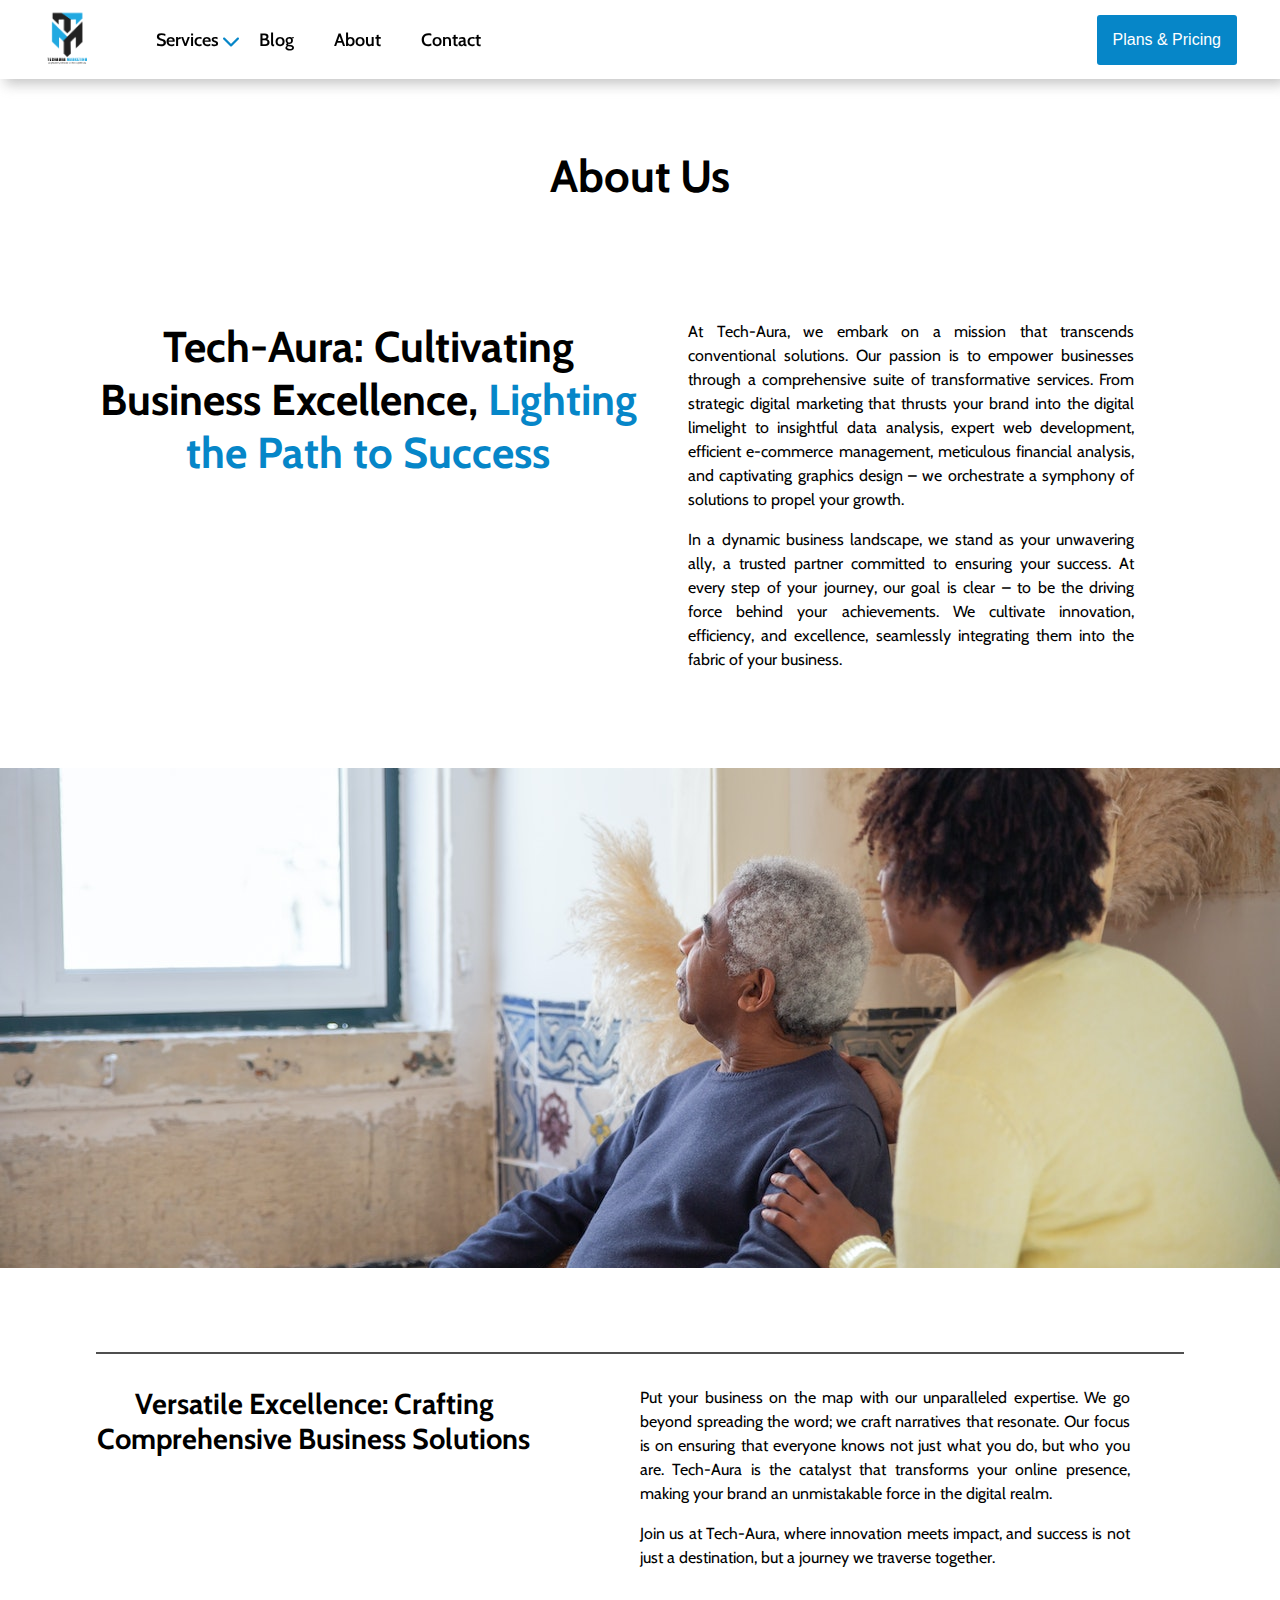
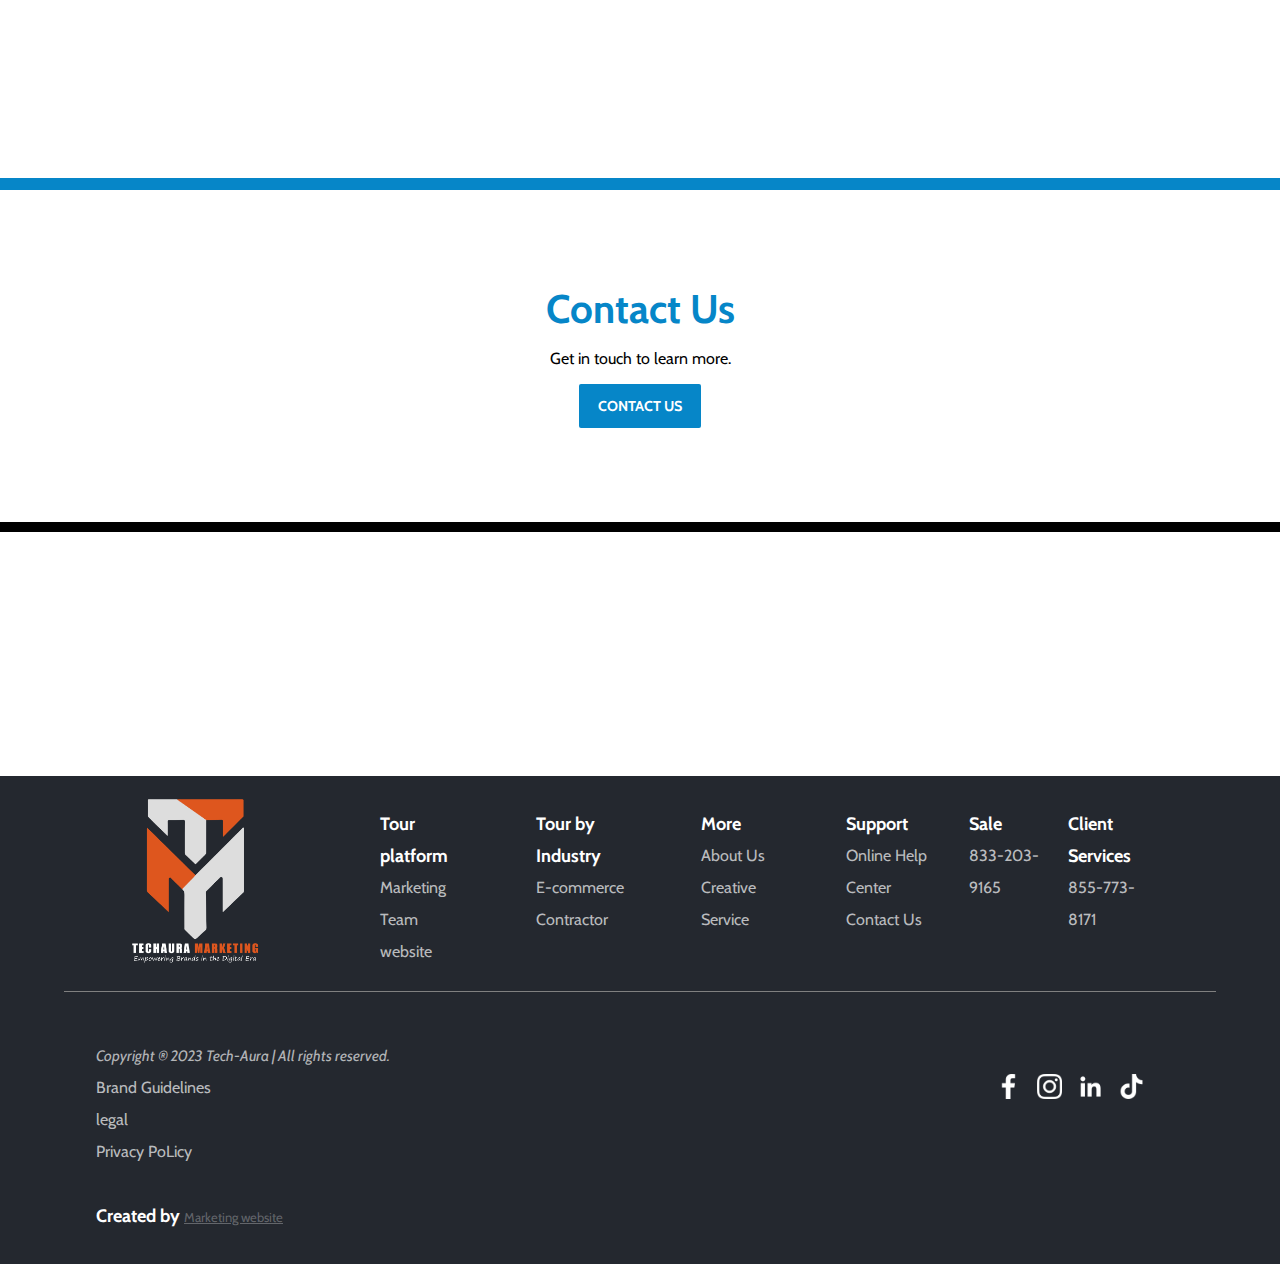
==== about.html @ 9e8cff79 "change text" ====
<!DOCTYPE html>
<html lang="en">
  <head>
    <meta charset="UTF-8" />
    <meta http-equiv="X-UA-Compatible" content="IE=edge" />
    <meta name="viewport" content="width=device-width, initial-scale=1.0" />
    <link rel="icon" type="image/x-icon" href="./images/favicon.png" />
    <link rel="icon" type="image/x-icon" href="./assets/hope.png" />
    <link rel="stylesheet" href="./about.css" />
    <script defer src="./script.js"></script>
    <title>About</title>
  </head>
  <link rel="stylesheet" href="css/index.css" />
  <body>
    <!-- Header  -->
    <!-- header  -->
    <header class="header">
      <!-- header-left-block  -->
      <div class="header-left-block">
        <!-- logo-block  -->
        <img class="logo" src="./images/Lgo.png" alt="" />
        <!-- navbarlinks-block -->
        <div class="nav-links">
          <ul>
            <li id="content">
              <a href="]"
                >Services<span
                  ><img
                    src="./images/arrow-down-sign-to-navigate.png"
                    alt="" /></span
              ></a>
            </li>
            <li><a href="./blog.html">Blog</a></li>
            <li><a href="./about.html">About</a></li>
            <li><a href="./contact.html">Contact</a></li>
          </ul>
        </div>
        <!-- Navbar HOver links-block -->
        <div class="nav-links-block" id="b">
          <div class="nav-links-col">
            <div class="nav-links-each">
              <!-- grid-small-block  -->
              <div class="nav-links-top">
                <img
                  src="./images/digital-marketing.png"
                  alt=""
                  class="small-block-icon"
                />
                <h4 class="small-block-heading">Digital Marketing</h4>
              </div>
              <!-- Nav Para -->
              <p>Fast-Track Success with Digital Marketing</p>
            </div>
            <div class="nav-links-each">
              <!-- grid-small-block  -->
              <div class="nav-links-top">
                <img
                  src="./images/e-com icon.png"
                  alt=""
                  class="small-block-icon"
                />
                <h4 class="small-block-heading">E-commerce Management</h4>
              </div>
              <!-- Nav Para -->
              <p>Drive Sales with E-Commerce Excellence</p>
            </div>
            <div class="nav-links-each">
              <!-- grid-small-block  -->
              <div class="nav-links-top">
                <img
                  src="./images/web-development icon.png"
                  alt=""
                  class="small-block-icon"
                />
                <h4 class="small-block-heading">Web Development</h4>
              </div>
              <!-- Nav Para -->
              <p>Coding Your Vision: Professional Web Development</p>
            </div>
            <div class="nav-links-each">
              <!-- grid-small-block  -->
              <div class="nav-links-top">
                <img
                  src="./images/graphic-design.png"
                  alt=""
                  class="small-block-icon"
                />
                <h4 class="small-block-heading">Graphis Designing</h4>
              </div>
              <!-- Nav Para -->
              <p>Navigating Aesthetics: Elevate with Graphics Design</p>
            </div>
          </div>

          <div class="nav-links-col">
            <div class="nav-links-each">
              <!-- grid-small-block  -->
              <div class="nav-links-top">
                <img
                  src="./images/social-media (1).png"
                  alt=""
                  class="small-block-icon"
                />
                <h4 class="small-block-heading">Social Media Management</h4>
              </div>
              <!-- Nav Para -->
              <p>Connect, Convert, Succeed: Social Media Pros</p>
            </div>
            <div class="nav-links-each">
              <!-- grid-small-block  -->
              <div class="nav-links-top">
                <img
                  src="./images/film-editing.png"
                  alt=""
                  class="small-block-icon"
                />
                <h4 class="small-block-heading">Video editing</h4>
              </div>
              <!-- Nav Para -->
              <p>Transforming Footage into Art: Video Editing Wizards</p>
            </div>
            <div class="nav-links-each">
              <!-- grid-small-block  -->
              <div class="nav-links-top">
                <img
                  src="./images/data-analysis.png"
                  alt=""
                  class="small-block-icon"
                />
                <h4 class="small-block-heading">Data Analysis</h4>
              </div>
              <!-- Nav Para -->
              <p>Turning Data into Knowledge: Analysis Pros</p>
            </div>
            <div class="nav-links-each">
              <!-- grid-small-block  -->
              <div class="nav-links-top">
                <img
                  src="./images/financial-analysis.png"
                  alt=""
                  class="small-block-icon"
                />
                <h4 class="small-block-heading">
                  Financial Modelling & Analysis
                </h4>
              </div>
              <!-- Nav Para -->
              <p>Financial Futures: Expert Analysis and Modeling</p>
            </div>
          </div>

          <div class="nav-links-col">
            <div class="nav-links-each">
              <!-- grid-small-block  -->
              <div class="nav-links-top">
                <img
                  src="./images/strategic-plan.png"
                  alt=""
                  class="small-block-icon"
                />
                <h4 class="small-block-heading">Pitch Deck & Business Plan</h4>
              </div>
              <!-- Nav Para -->
              <p>
                From Idea to Investment: Crafting Pitch Decks and Business Plans
              </p>
            </div>
            <div class="nav-links-each">
              <!-- grid-small-block  -->
              <div class="nav-links-top">
                <img
                  src="./images/bookkeeping (1).png"
                  alt=""
                  class="small-block-icon"
                />
                <h4 class="small-block-heading">Bookkeeping</h4>
              </div>
              <!-- Nav Para -->
              <p>Financial Precision: Bookkeeping Excellence</p>
            </div>
            <div class="nav-links-each">
              <!-- grid-small-block  -->
              <div class="nav-links-top">
                <img
                  src="./images/content-creator.png"
                  alt=""
                  class="small-block-icon"
                />
                <h4 class="small-block-heading">Content writing</h4>
              </div>
              <!-- Nav Para -->
              <p>Words that Matter: Masterful Content Creation</p>
            </div>
          </div>
        </div>
      </div>
      <!-- header-right-block  -->
      <div class="header-right-block">
        <!-- header-right-block-btn  -->
        <button class="right-block-btn">
          <a href="http://">Plans & Pricing</a>
        </button>
      </div>
    </header>

    <!-- Main Content -->
    <main>
      <!-- Our Vision Section -->
      <section class="our-vision-main-section">
        <h1 class="our-vision-main-section-top-hd">About Us</h1>
        <!-- Top Block Content -->
        <div class="top-block">
          <!-- heading block -->
          <div class="t-heading-block">
            <h1>
              Tech-Aura: Cultivating Business Excellence,
              <span>Lighting the Path to Success</span>
            </h1>
          </div>
          <!-- para block -->
          <div class="t-para-block">
            <p>
              At Tech-Aura, we embark on a mission that transcends conventional
              solutions. Our passion is to empower businesses through a
              comprehensive suite of transformative services. From strategic
              digital marketing that thrusts your brand into the digital
              limelight to insightful data analysis, expert web development,
              efficient e-commerce management, meticulous financial analysis,
              and captivating graphics design – we orchestrate a symphony of
              solutions to propel your growth.
            </p>
            <p>
              In a dynamic business landscape, we stand as your unwavering ally,
              a trusted partner committed to ensuring your success. At every
              step of your journey, our goal is clear – to be the driving force
              behind your achievements. We cultivate innovation, efficiency, and
              excellence, seamlessly integrating them into the fabric of your
              business.
            </p>
          </div>
        </div>
        <!-- Middle Block Content -->
        <div class="middle-block">
          <img src="./images/pexels-kampus-production-7551662.jpg" alt="" />
        </div>
        <!-- Bottom Block Content -->
        <div class="bottom-block">
          <!-- heading block -->
          <div class="b-heading-block">
            <h1>
              Versatile Excellence: Crafting Comprehensive Business Solutions
            </h1>
          </div>
          <!-- para block -->
          <div class="b-para-block">
          
            <p>
              Put your business on the map with our unparalleled expertise. We
              go beyond spreading the word; we craft narratives that resonate.
              Our focus is on ensuring that everyone knows not just what you do,
              but who you are. Tech-Aura is the catalyst that transforms your
              online presence, making your brand an unmistakable force in the
              digital realm.
            </p>
            <p>
              Join us at Tech-Aura, where innovation meets impact, and success
              is not just a destination, but a journey we traverse together.
            </p>
          </div>
        </div>
      </section>
      <!-- Contact Page Section -->
      <section class="contact-page-section">
        <div class="contact-container">
          <h1>Contact Us</h1>
          <p>Get in touch to learn more.</p>
          <a href="contact.html">Contact Us</a>
        </div>
      </section>
    </main>

        <!-- footer-section  -->
   <footer class="footer-section">
    <!-- footer-top-content  -->
    <div class="footer-block-top-content">
      <!-- footer-top-left-block  -->
      <div class="footer-top-left-block">
        <!-- logo-block  -->
        <img class="left-block-logo" src="./images/LLL.png" alt="" />
      </div>
      <!-- footer-top-mis-block  -->
      <div class="footer-top-mid-block">
        <!-- mid-left-block  -->
        <div class="mid-left-block">
          <h1 class="mid-left-block-heading">Tour platform</h1>
          <!-- mid-left-block-links  -->
          <div class="mid-left-block-links">
            <ul>
              <li><a href="">Marketing Team</a></li>
              <li><a href="">website</a></li>
            </ul>
          </div>
        </div>
        <!-- mid-right-block  -->
        <div class="mid-right-block">
          <h1 class="mid-right-block-heading">Tour by Industry</h1>
          <!-- mid-right-block-links  -->
          <div class="mid-right-block-links">
            <ul>
              <li><a href="">E-commerce</a></li>
              <li><a href="">Contractor</a></li>
            </ul>
          </div>
        </div>
      </div>
      <!-- footer-right-block -->
      <div class="footer-right-block">
        <!-- footer-right-block-left-content-block  -->
        <div class="footer-right-block-left-content-block">
          <h1 class="left-block-heading">More</h1>
          <!-- left-block-links  -->
          <div class="left-block-links">
            <ul>
              <li><a href="">About Us</a></li>
              <li><a href="">Creative Service</a></li>
            </ul>
          </div>
        </div>
        <!-- footer-right-block-right-content-block -->
        <div class="footer-right-block-right-content-block">
          <!-- right-top-block  -->
          <div class="right-top-block">
            <h1 class="right-top-block-heading">Support</h1>
            <!-- right-top-block-links -->
            <div class="right-top-block-links">
              <ul>
                <li><a href="">Online Help Center</a></li>
                <li><a href="">Contact Us</a></li>
              </ul>
            </div>
          </div>
          <!-- right-mid-block -->
          <div class="right-mid-block">
            <h1 class="right-mid-block-heading">Sale</h1>
            <!-- right-mid-block-links -->
            <div class="right-mid-block-links">
              <ul>
                <li><a href="">833-203-9165</a></li>
              </ul>
            </div>
          </div>
          <!-- right-bottom-block -->
          <div class="right-bottom-block">
            <h1 class="right-bottom-block-heading">Client Services</h1>
            <!-- right-bottom-block-links -->
            <div class="right-bottom-block-links">
              <ul>
                <li><a href="">855-773-8171</a></li>
              </ul>
            </div>
          </div>
        </div>
      </div>
    </div>
    <!-- footer-block-bottom-content -->
    <div class="footer-block-bottom-content">
      <!-- footer-bottom-top-block-content -->
      <div class="footer-bottom-top-block-content">
        <!-- bottom-top-left-block -->
        <div class="bottom-top-left-block">
          <!-- top-left-block-para -->
          <p class="top-left-block-para">
            Copyright ® 2023 Tech-Aura | All rights reserved.
          </p>
          <div class="top-left-block-links">
            <ul>
              <li><a href="&">Brand Guidelines</a></li>
              <li><a href="&">legal</a></li>
              <li><a href="&">Privacy PoLicy</a></li>
            </ul>
          </div>
        </div>
        <!-- bottom-top-right-block -->
        <div class="bottom-top-right-block">
          <!-- <h1 class="bottom-top-right-block-heading">Social Links</h1> -->
          <!-- bottom-top-right-block-images -->
          <div class="bottom-top-right-block-images">
            <a href="https://www.facebook.com/profile.php?id=61550906618997"
              ><img
                class="top-right-block-image"
                src="./images/facebook-app-symbol (1).png"
                alt=""
            /></a>
            <a href="https://www.instagram.com/techauramarketing/"
              ><img
                class="top-right-block-image"
                src="./images/instagram.png"
                alt=""
            /></a>
            <a href="https://www.linkedin.com/company/99925884/admin/?lipi=urn%3Ali%3Apage%3Ad_flagship3_feed%3Bik83%2FX4BRyahn8GapzRzjQ%3D%3D"
              ><img
                class="top-right-block-image"
                src="./images/linkedin.png"
                alt=""
            /></a>
            <a href="https://www.tiktok.com/business-suite/homepage"
              ><img
                class="top-right-block-image"
                src="./images/tik-tok.png"
                alt=""
            /></a>
          </div>
        </div>
      </div>
      <!-- footer-bottom-bottom-block-content -->
      <div class="footer-bottom-bottom-block-content">
        <!-- bottom-block-content-first-heading -->
        <a class="bottom-block-content-first-link" href=""
          ><h1 class="bottom-block-content-first-heading">Created by</h1></a
        >
        <!-- bottom-block-content-second-link -->
        <a class="bottom-block-content-second-link" href=""
          >Marketing website</a
        >
      </div>
    </div>
  </footer>
  </body>
</html>
---- about.css ----
@import url("https://fonts.googleapis.com/css2?family=Quicksand:wght@300;400;500;600;700&display=swap");

/* css reset  */
/*! Note Use Rem Unit */
* {
  margin: 0px;
  padding: 0px;
}


body {
  background-color: rgb(255, 255, 255);
  font-family: "Quicksand", sans-serif;
  overflow-x: hidden;
}

/** Our Vision Section */
.our-vision-main-section {
  margin-top: 10rem;
}
/* Top Block */
.our-vision-main-section .top-block,
.our-vision-main-section .bottom-block {
  width: 85%;
  margin: auto;
  margin-top: 5rem;
  margin-bottom: 5rem;
  display: grid;
  grid-template-columns: 1fr 1fr;
}

.our-vision-main-section .t-heading-block,
.our-vision-main-section .b-heading-block {
  width: 100%;
  text-align: center;
}
.our-vision-main-section-top-hd{
  font-size: 45px;
  text-align: center;
  font-weight: 700;
  line-height: 2rem;
  margin-bottom: 8rem;
}
.our-vision-main-section .top-block h1 {
  font-size: 2.7rem;
}

.our-vision-main-section .top-block h1 span {
  color: var(--primary);
}

.t-para-block {
  align-self: center;
  padding-left: 3rem;
  
}

.t-para-block p,
.b-para-block p {
  width: 90%;
  text-align: justify;
  line-height: 1.5rem;
  margin-bottom: 1rem;
}

/* Middle Block */
.middle-block img {
  width: 100%;
  height: 500px;
  object-fit: cover;
}

/* Bottom Block */
.bottom-block {
  border-top: 2px solid rgba(0, 0, 0, 0.692);
  padding-top: 2rem;
}

.our-vision-main-section .bottom-block h1 {
  width: 80%;
  font-size: 1.8rem;
}

.b-para-block h3 {
  font-size: 1.1rem;
  color: rgba(0, 0, 0, 0.808);
  margin-bottom: 3rem;
}

/** Contact Page Section */
.contact-container {
  display: flex;
  flex-direction: column;
  align-items: center;
  justify-content: center;
  height: 300px;
  padding: 1rem 0rem;
  margin-bottom: 2rem;
  margin-top: 12rem;
  border-top: solid 12px var(--primary);
  border-bottom: solid 10px var(--secondary);
}

.contact-container h1 {
  font-size: 2.5rem;
  margin-bottom: 1rem;
  color: var(--primary);
}

.contact-container a {
  background-color: var(--primary);
  color: white;
  text-transform: uppercase;
  font-size: 0.9rem;
  font-weight: bolder;
  padding: 0.8rem 1.2rem;
  border: none;
  text-decoration: none;
  border-radius: 0.125rem;
  margin-top: 1rem;
}
---- css/index.css ----
@import url("https://fonts.googleapis.com/css2?family=Cabin:ital,wght@0,400;0,500;0,600;0,700;1,400&display=swap");

/* css reset  */
/*! Note Use Rem Unit */
* {
  margin: 0px;
  padding: 0px;
}
:root {
  --primary: #0686c8;
  --secondary: black;
}
body {
  background-color: rgb(255, 255, 255);
  font-family: "Cabin", sans-serif;
  overflow-x: hidden;
}
/** header for navbar  */
header {
  background-color: rgb(255, 255, 255);
  box-shadow: 5px 5px 12px #8888887c;
  display: flex;
  justify-content: space-between;
  align-items: center;
  position: fixed;
  z-index: 2;
  top: 0px;
  width: 100vw;
}
/* header-left-block  */
.header-left-block {
  display: flex;
  margin-left: 23px;
  align-items: center;
}
/* logo-block */
.logo {
  width: 90px;
}
/* navbar-link */
.nav-links {
  margin: 0px 23px;
  position: relative;
}
.nav-links ul {
  display: flex;
  list-style: none;
}
.nav-links a {
  margin: 0px 20px;
  font-size: 18px;
  text-decoration: none;
  color: var(--secondary);
  font-weight: 600;
  position: relative;
}
.nav-links ul li :hover {
  color: var(--primary);
}
.nav-links a span {
  position: absolute;
  top: 4px;
  right: -20px;
}
.nav-links-block {
  position: absolute;
  top: 60px;
  left: 151px;
  display: grid;
  grid-template-columns: repeat(3, 1fr);
  gap: 20px;
  background-color: var(--primary);
  padding: 1rem 3rem;
  width: 60%;
  border-radius: 10px;
  display: none;
}
.nav-links-top h4 {
  font-size: 14px;
  /* color: white; */
}
.nav-links-each {
  margin: 2rem 0px;
  background-color: white;
  padding: 1.5rem 1rem;
  border-radius: 5px;
  height: 75px;
}
.nav-links-each p {
  /* color: white; */
  font-size: 12px;
}

/* header-right-block */
.header-right-block {
  padding: 0px 20px;
  margin-right: 23px;
}
/* right-block-btn  */
.right-block-btn {
  padding: 1rem 1rem;
  border: none;
  background-color: var(--primary);
  border-radius: 3px;
}
.right-block-btn a {
  text-decoration: none;
  font-size: 16px;
  color: rgb(255, 255, 255);
}
/* background-right-asset */
.background-right-asset {
  position: absolute;
  top: -17px;
  z-index: -111;
  right: 371px;
}
.background-right-asset img {
  width: 650px;
  position: absolute;
}
/* background-left-top-asset */
.background-left-top-asset {
  position: absolute;
  top: -14px;
  left: -98px;
  opacity: 0.2;
}
/* backgroun-left-bottom */
.backgroun-left-bottom-asset {
  position: absolute;
  left: 241px;
  bottom: 36px;
  opacity: 0.2;
  z-index: -1111;
}

.background-rectangle-bottom {
  width: 150px;
}

.auto-type {
  color: var(--primary);
}
/* hero section  */
.hero-section {
  position: relative;
  width: 90%;
  height: 600px;
  margin-top: 140px;
  margin-left: auto;
  margin-right: auto;
  z-index: 1;
}
/* grid-block */
.hero-block-content {
  display: grid;
  grid-template-columns: repeat(2, 1fr);
  grid-gap: 23px;
}
/* left-grid-block */
.left-grid-block {
  display: flex;
  flex-direction: column;
  justify-content: flex-start;
  align-items: flex-start;
  padding: 2rem;
}
/* left-block-content  */
.left-grid-block-content {
  width: 600px;
}
.left-grid-block-heading {
  font-size: 52px;
  line-height: 72px;
  margin-top: 3rem;
}
.left-grid-block-para {
  margin-top: 2rem;
  font-size: 20px;
  line-height: 34px;
}
.left-grid-block-btn {
  padding: 1.3rem 2rem;
  background-color: var(--primary);
  margin-top: 2rem;
  border: none;
  border-radius: 4px;
  transition: all 1s;
}

.left-grid-block-btn:hover {
  background-color: rgb(128, 128, 128);
  color: #000;
}

.left-grid-block-btn a {
  text-decoration: none;
  color: white;
  font-size: 18px;
}

/* right-grid-block */
.right-grid-block {
  padding: 2rem;
}

/* right-block-content  */
.right-grid-block-content {
  position: relative;
}
.right-block-image-first {
  width: 250px;
  height: 250px;
  object-fit: cover;
  position: absolute;
  top: -20px;
  right: -80px;
  border-radius: 50px;
}
.right-block-image-second {
  width: 550px;
  height: 450px;
  object-fit: contain;
  position: absolute;
  top: 40px;
  left: -47px;
  object-position: 95% 66%;
  /* border-radius: 50px; */
}

/* brief-info-block */
.brief-info-section {
  margin-top: 12rem;
  display: flex;
  justify-content: center;
  align-items: center;
}
/* brief-info-block-content */
.brief-info-block-content {
  display: flex;
  flex-direction: column;
  justify-content: center;
  align-items: center;
  width: 900px;
}
/*brief-info-block-heading */
.brief-info-block-heading {
  font-size: 45px;
  margin-bottom: 25px;
}
/*brief-info-block-para */
.brief-info-block-para {
  text-align: center;
  line-height: 26px;
  font-size: 16px;
}

/* Service block  */
.service-section {
  margin-top: 15rem;
}
/* service-content-block */
.service-block-content {
  width: 90%;
  margin: auto;
}

/* grid-block  */
.service-grid-block {
  display: grid;
  grid-template-columns: repeat(2, 1fr);
  grid-gap: 20px;
  margin: 4rem 0rem;
}
/* grid-left-block  */
/* grid-left-small-block */
.grid-small-block,
.nav-links-top {
  display: flex;
  align-items: center;
  margin: 2rem 0rem;
}
.nav-links-top {
  margin: 0.5rem 0rem;
}
.small-block-icon {
  width: 30px;
}
.small-block-heading {
  font-size: 18px;
  margin-left: 1rem;
}
/* .service-grid-left-block */
.service-grid-left-block {
  display: flex;
  flex-direction: column;
  justify-content: center;
  align-items: flex-start;
  padding: 2rem;
}
.grid-left-block-heading {
  font-size: 50px;
  line-height: 50px;
  margin-bottom: 2rem;
}
.grid-block-span {
  font-weight: 100;
}
.grid-left-block-para {
  font-size: 17px;
  line-height: 30px;
  margin-bottom: 2rem;
}
.grid-left-block-btn {
  padding: 1rem 2.5rem;
  border: none;
  border-radius: 3px;
  background-color: var(--primary);
}

.grid-left-block-btn a {
  text-decoration: none;
  font-size: 16px;
  color: white;
}
/* grid-right-block */
.grid-right-block-img {
  width: 550px;
  height: 400px;
  object-fit: cover;
}
.service-grid-right-block {
  padding-left: 4rem;
  padding-top: 4rem;
  padding-bottom: 4rem;
  text-align: right;
  background: radial-gradient(circle at right bottom, #26b5fd, #a66bbd);
}

.service-grid-block:nth-of-type(2) .service-grid-right-block {
  background: radial-gradient(circle at left bottom, #ed61ff, #f50000);
}

.service-grid-block:nth-of-type(3) .service-grid-right-block {
  background: radial-gradient(circle at left bottom, #6cb8cd, #7108398e);
}

.service-grid-block:nth-of-type(4) .service-grid-right-block {
  background: radial-gradient(circle at left bottom, #c88106, #c8bd7f8e);
}

.service-grid-block:nth-of-type(5) .service-grid-right-block {
  background: radial-gradient(circle at left bottom, #ffeb5b, #00e9fa);
}

.service-grid-block:nth-of-type(6) .service-grid-right-block {
  background: radial-gradient(circle at left bottom, #8888df, #9bdde9);
}

.service-grid-block:nth-of-type(7) .service-grid-right-block {
  background: radial-gradient(circle at left bottom, #c8ca98, #6a787b);
}

.service-grid-block:nth-of-type(8) .service-grid-right-block {
  background: radial-gradient(circle at left bottom, #efc3c7, #ff4d00);
}

.service-grid-block:nth-of-type(9) .service-grid-right-block {
  background: radial-gradient(circle at left bottom, #ec67f9, #00e9fa);
}

.service-grid-block:nth-of-type(10) .service-grid-right-block {
  background: radial-gradient(circle at left bottom, #6cb8cd, #7108398e);
}

.service-grid-block:nth-of-type(11) .service-grid-right-block {
  background: radial-gradient(circle at left bottom, #c88106, #c8bd7f8e);
}

.service-grid-block:nth-of-type(9) .service-grid-right-block img {
  object-position: right;
}

.service-grid-block:nth-of-type(10) .service-grid-right-block img {
  object-position: right;
}

/** footer-block  */
.footer-section {
  margin-top: 244px;
  background-color: #24282f;
  padding: 1rem 4rem;
}
/* footer-top-content */
.footer-block-top-content {
  display: flex;
  /* padding: 1rem 2rem 4rem 2rem; */
  border-bottom: 1px solid gray;
}
/* left-block  */
.footer-top-left-block {
  display: flex;
  flex-direction: column;
  width: 300px;
  justify-content: center;
  align-items: center;
  margin-bottom: 1rem;
}
/* logo-block  */
.left-block-logo {
  width: 13rem;
  filter: invert(1);

}
/* left-block-img  */
.left-block-img {
  display: grid;
  grid-template-columns: repeat(2, 1fr);
}
/* left-block-first-img  */
.left-block-first-img {
  width: 6.7rem;
}
/* mid-section  */
.footer-top-mid-block {
  display: flex;
  margin: 1rem;
}
/* mid-left-block  */
.mid-left-block {
  margin: 0rem 2.5rem;
}
/* mid-left-block-heading */
.mid-left-block-heading {
  font-size: 18px;
  color: white;
  line-height: 2rem;
}

.footer-section ul {
  list-style: none;
}

.footer-section ul li a {
  text-decoration: none;
  font-size: 16px;
  color: rgba(255, 255, 255, 0.706);
  line-height: 2rem;
}

.footer-section ul li a:hover {
  color: white;
}

.footer-section h1 {
  font-size: 18px;
  color: white;
  line-height: 2rem;
}

/* mid-mid-block */
.mid-mid-block {
  margin: 2rem 2.5rem;
}

/* mid-right-block  */
.mid-right-block {
  margin: 0rem 2rem;
}

/* footer-right-block  */
.footer-right-block {
  margin: 1rem;
  margin-left: 0px;
  display: flex;
}
/* right-left-block  */
.footer-right-block-left-content-block {
  margin: 0rem 1rem;
}
/* right-right-block */
.footer-right-block-right-content-block {
  margin: 0rem 2.5rem;
  display: flex;
  align-items: flex-start;
}
/* right-top-block  */
.right-top-block {
  display: flex;
  flex-direction: column;
  margin-right: 1rem;
}

/* right-mid-block */
.right-mid-block {
  /* margin: 2rem 0; */
  margin-right: 1rem;
}

/* footer-bottom-top-content */
.footer-bottom-top-block-content {
  display: flex;
  justify-content: space-between;
  align-items: center;
  padding: 1rem 2rem;
}
/* bottom-left-block  */
.bottom-top-left-block {
  margin-top: 2rem;
}
/* logo-block */
.top-left-block-logos {
  border: 2px solid white;
  width: 20rem;
  color: white;
  margin: 1rem;
}
/* top-left-block-para */
.top-left-block-para {
  color: rgba(255, 255, 255, 0.673);
  font-size: 15px;
  font-style: italic;
  line-height: 2rem;
}

/* bottom-top-right-block-heading */
.bottom-top-right-block-heading {
  font-size: 14px;
  margin: 2rem;
  color: rgba(255, 255, 255, 0.644);
  margin-left: 16px;
}
/* bottom-top-right-block-span a  */
.bottom-top-right-block-span a {
  color: rgba(255, 255, 255, 0.644);
}
.bottom-top-right-block-span :hover {
  color: white;
}
/* bottom-top-right-block-images */
.bottom-top-right-block-images {
  margin: 2rem;
  display: flex;
  align-items: center;
  margin-left: 0px;
}
.top-right-block-image {
  width: 25px;
  margin: 0rem 0.5rem;
}

/* footer-bottom-bottom-block-content */
.footer-bottom-bottom-block-content {
  padding: 1rem 2rem;
}
/* bottom-block-content-first-heading */
.bottom-block-content-first-heading {
  color: rgba(255, 255, 255, 0.285);
  font-size: 14px;
  display: inline;
}
/* bottom-block-content-first-link */
.bottom-block-content-first-link {
  text-decoration: none;
}
.bottom-block-content-first-link :hover {
  color: white;
}
/* bottom-block-content-second-link */
.bottom-block-content-second-link {
  color: rgba(255, 255, 255, 0.29);
  font-size: 13px;
}


/**Media Quiries  */
@media (max-width: 1250px) {
  .right-block-image-first {
    width: 190px;
    height: 190px;
    top: -20px;
    right: -80px;
  }

  .right-block-image-second {
    width: 400px;
    height: 300px;
    top: 150px;
    left: -27px;
  }
}

@media (max-width: 1024px) {
  .left-grid-block-heading {
    font-size: 42px;
    line-height: 52px;
    width: 80%;
    margin-top: 3rem;
    border-radius: 20px;
  }

  .right-block-image-first {
    width: 190px;
    height: 190px;
    top: -20px;
    right: -80px;
    border-radius: 20px;
  }

  .right-block-image-second {
    width: 350px;
    height: 250px;
    top: 110px;
    left: -200px;
    border-radius: 20px;
  }

  .background-right-asset img {
    width: 550px;
    position: absolute;
  }
  .nav-links-each {
    display: flex;
    flex-direction: column;
    align-items: center;
    justify-content: center;
    height: 100px;
  }
  .nav-links-each p {
    width: 90%;
  }

  .left-grid-block-para {
    font-size: 16px;
  }

  .left-grid-block-btn {
    padding: 1rem 1.5rem;
  }

  .left-grid-block-btn a {
    font-size: 16px;
  }

  .grid-right-block-img {
    width: 400px;
    height: 250px;
    object-fit: cover;
  }

  .service-grid-right-block {
    padding-left: 0rem;
    padding-top: 0rem;
    padding-bottom: 0rem;
    display: flex;
    align-items: center;
    justify-content: flex-end;
  }

  .footer-block-top-content {
    display: grid;
    justify-content: center;
    align-items: center;
  }
  .footer-top-left-block {
    width: 100%;
    align-items: center;
  }

  .footer-top-mid-block {
    justify-content: center;
  }
}

@media (max-width: 1024px) {
  .left-grid-block-heading {
    font-size: 40px;
    line-height: 50px;
    width: 90%;
    margin-top: 3rem;
    border-radius: 20px;
  }

  .left-grid-block {
    width: 100%;
  }

  .left-grid-block-content {
    width: 100%;
  }

  .background-right-asset {
    position: absolute;
    top: -17px;
    z-index: -111;
    right: 300px;
  }

  .right-block-image-second {
    width: 250px;
    height: 250px;
    top: 110px;
    left: 0px;
    border-radius: 20px;
  }
}

@media (max-width: 769px) {
  .hero-section {
    height: 800px;
  }

  .background-right-asset {
    right: 100px;
  }

  .hero-block-content {
    display: grid;
    grid-template-columns: repeat(1, 1fr);
    grid-gap: 0px;
  }
  .small-block-icon {
    width: 20px;
  }
  .nav-links-top h4 {
    font-size: 12px;
  }
  .nav-links-each p {
    font-size: 10px;
  }
  .nav-links-each {
    margin: 0.5rem 0rem;
  }
  .nav-links-block {
    top: 62px;
    left: 94px;
    padding: 1rem 2rem;
    width: 70%;
  }
  .nav-links-each {
    height: 90px;
  }
  .left-grid-block {
    height: 350px;
  }
  .backgroun-left-bottom-asset {
    left: 0px;
    bottom: 300px;
  }

  .right-block-image-second {
    width: 350px;
    height: 350px;
  }
  .header-left-block {
    margin-left: 0px;
  }
  .nav-links a {
    font-size: 14px;
    margin: 0px 8px;
  }
  #content {
    margin-right: 10px;
  }
  .nav-links a span {
    right: -17px;
  }
  .nav-links a span img {
    width: 10px;
  }
  .right-block-btn {
    padding: 10px 10px;
  }
  .right-block-btn a {
    font-size: 12px;
  }
  .brief-info-block-heading {
    width: 80%;
    text-align: center;
    font-size: 32px;
  }
  .brief-info-block-para {
    width: 80%;
    font-size: 14px;
  }

  .service-grid-block {
    grid-template-columns: repeat(1, 1fr);
  }
  .service-grid-right-block {
    justify-content: center;
    padding: 2rem;
  }
  .footer-section {
    padding: 1rem 1rem;
  }
}

@media (max-width: 520px) {
  .nav-links {
    margin: 0px 10px;
  }
  .nav-links ul {
    align-items: center;
  }
  .nav-links-block {
    top: 61px;
    left: 29px;
    width: 75%;
  }
  .nav-links-each {
    height: 70px;
  }
  .nav-links-block {
    grid-template-columns: repeat(2, 1fr);
  }
  /* #content {
    margin-top: 23px;
  } */
  .header-right-block {
    padding: 0px 20px;
    margin-right: 5px;
  }
  /* .nav-links a span {
    right: -37px;
  } */
  .right-block-btn a {
    font-size: 8px;
  }
  .nav-links a {
    font-size: 10px;
    margin: 0px 8px;
  }
  .right-block-image-second {
    width: 290px;
    height: 290px;
    top: 120px;
  }

  .right-block-image-first {
    top: 36px;
  }

  .left-grid-block-para {
    font-size: 13px;
  }
  .hero-section {
    height: 900px;
    overflow-x: hidden;
  }
}

@media (max-width: 400px) {
  #content {
    display: none;
  }

  .grid-left-block-heading {
    font-size: 30px;
    line-height: 40px;
    width: 70%;
  }
  .grid-left-block-para {
    font-size: 15px;
    width: 70%;
  }
  .background-right-asset {
    display: none;
  }
  .bottom-top-right-block-images {
    margin: 0rem;
    flex-direction: column;
  }
  .service-section {
    overflow-x: hidden;
  }
  .service-grid-left-block {
    padding-left: 0rem;
  }
}
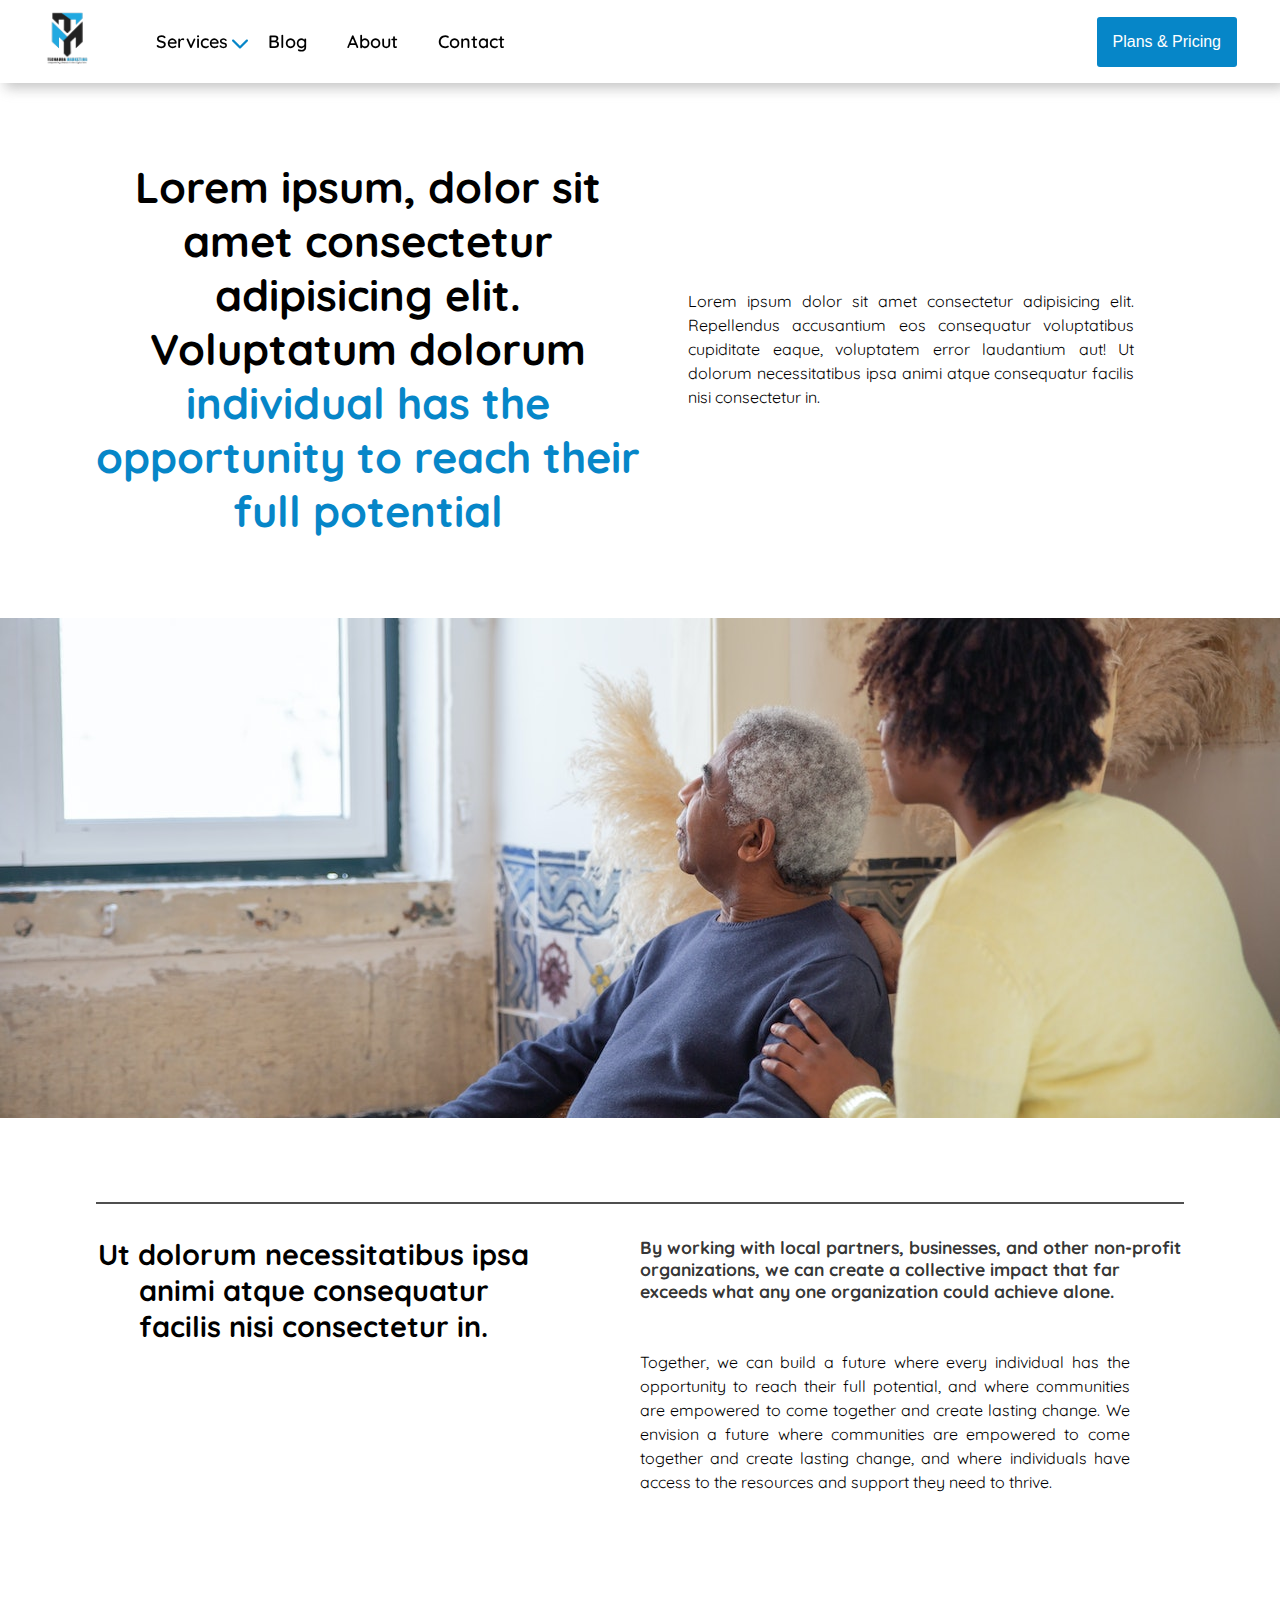
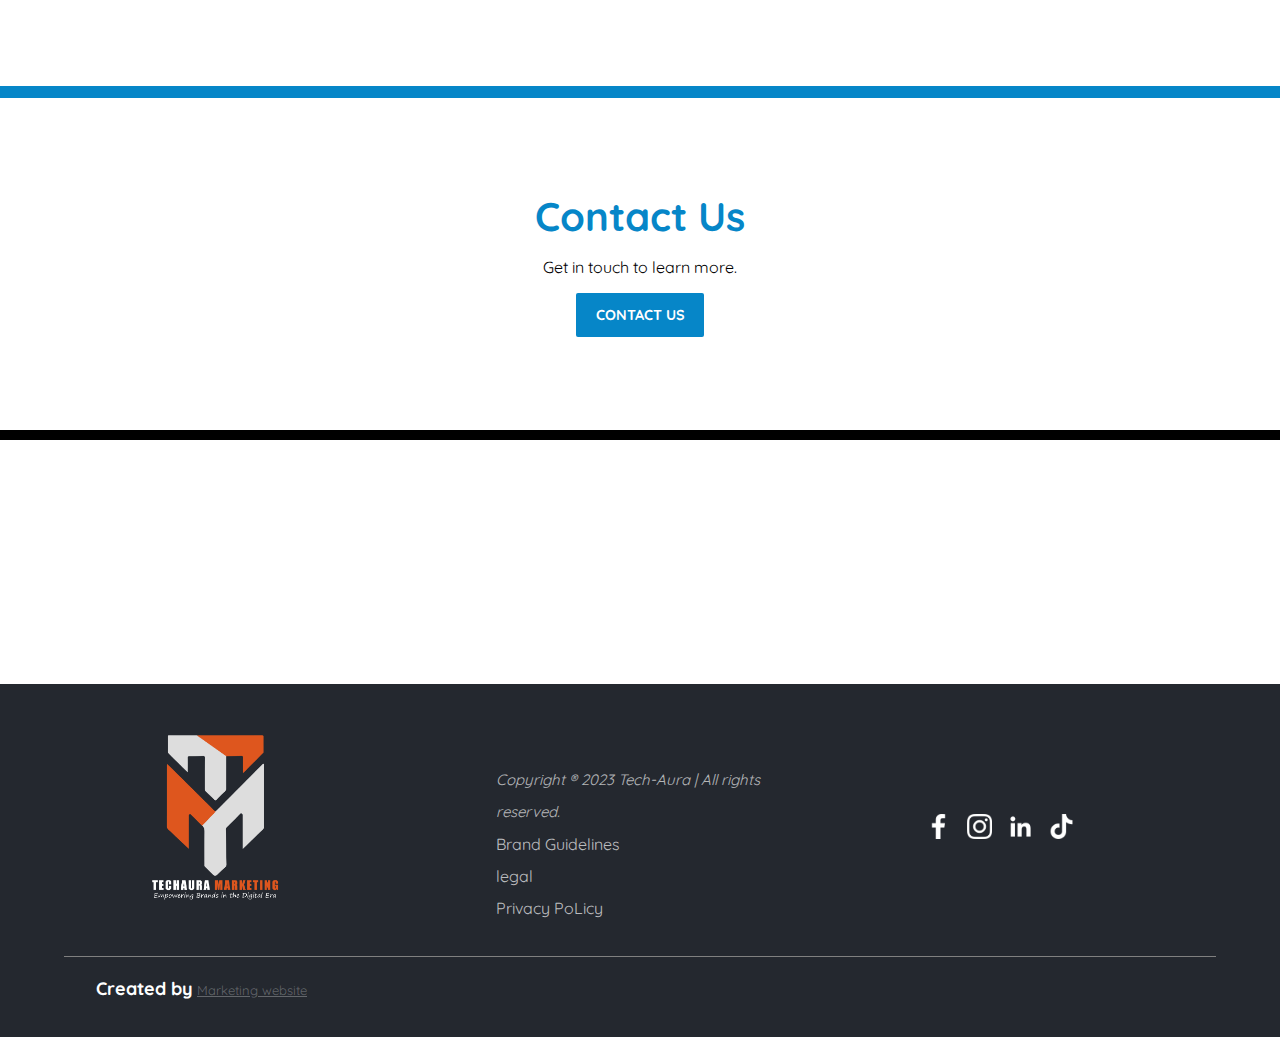
==== commit 86ee0c73: "New pages added" ====
--- a/about.html
+++ b/about.html
@@ -4,21 +4,20 @@
     <meta charset="UTF-8" />
     <meta http-equiv="X-UA-Compatible" content="IE=edge" />
     <meta name="viewport" content="width=device-width, initial-scale=1.0" />
-    <link rel="icon" type="image/x-icon" href="./images/favicon.png" />
-    <link rel="icon" type="image/x-icon" href="./assets/hope.png" />
-    <link rel="stylesheet" href="./about.css" />
-    <script defer src="./script.js"></script>
+    <link rel="icon" type="image/x-icon" href="./images/logo-2 (1).jpg" />
+    <link rel="stylesheet" href="./css/about.css" />
+    <script defer src="./javascript/navScript.js"></script>
     <title>About</title>
   </head>
-  <link rel="stylesheet" href="css/index.css" />
   <body>
-    <!-- Header  -->
     <!-- header  -->
     <header class="header">
       <!-- header-left-block  -->
       <div class="header-left-block">
         <!-- logo-block  -->
-        <img class="logo" src="./images/Lgo.png" alt="" />
+        <a href="./index.html">
+          <img class="logo" src="./images/Lgo (2).png" alt="" />
+        </a>
         <!-- navbarlinks-block -->
         <div class="nav-links">
           <ul>
@@ -207,35 +206,26 @@
     <main>
       <!-- Our Vision Section -->
       <section class="our-vision-main-section">
-        <h1 class="our-vision-main-section-top-hd">About Us</h1>
         <!-- Top Block Content -->
         <div class="top-block">
           <!-- heading block -->
           <div class="t-heading-block">
             <h1>
-              Tech-Aura: Cultivating Business Excellence,
-              <span>Lighting the Path to Success</span>
+              Lorem ipsum, dolor sit amet consectetur adipisicing elit.
+              Voluptatum dolorum
+              <span
+                >individual has the opportunity to reach their full
+                potential</span
+              >
             </h1>
           </div>
           <!-- para block -->
           <div class="t-para-block">
             <p>
-              At Tech-Aura, we embark on a mission that transcends conventional
-              solutions. Our passion is to empower businesses through a
-              comprehensive suite of transformative services. From strategic
-              digital marketing that thrusts your brand into the digital
-              limelight to insightful data analysis, expert web development,
-              efficient e-commerce management, meticulous financial analysis,
-              and captivating graphics design – we orchestrate a symphony of
-              solutions to propel your growth.
-            </p>
-            <p>
-              In a dynamic business landscape, we stand as your unwavering ally,
-              a trusted partner committed to ensuring your success. At every
-              step of your journey, our goal is clear – to be the driving force
-              behind your achievements. We cultivate innovation, efficiency, and
-              excellence, seamlessly integrating them into the fabric of your
-              business.
+              Lorem ipsum dolor sit amet consectetur adipisicing elit.
+              Repellendus accusantium eos consequatur voluptatibus cupiditate
+              eaque, voluptatem error laudantium aut! Ut dolorum necessitatibus
+              ipsa animi atque consequatur facilis nisi consectetur in.
             </p>
           </div>
         </div>
@@ -248,23 +238,24 @@
           <!-- heading block -->
           <div class="b-heading-block">
             <h1>
-              Versatile Excellence: Crafting Comprehensive Business Solutions
+              Ut dolorum necessitatibus ipsa animi atque consequatur facilis
+              nisi consectetur in.
             </h1>
           </div>
           <!-- para block -->
           <div class="b-para-block">
-          
+            <h3>
+              By working with local partners, businesses, and other non-profit
+              organizations, we can create a collective impact that far exceeds
+              what any one organization could achieve alone.
+            </h3>
             <p>
-              Put your business on the map with our unparalleled expertise. We
-              go beyond spreading the word; we craft narratives that resonate.
-              Our focus is on ensuring that everyone knows not just what you do,
-              but who you are. Tech-Aura is the catalyst that transforms your
-              online presence, making your brand an unmistakable force in the
-              digital realm.
-            </p>
-            <p>
-              Join us at Tech-Aura, where innovation meets impact, and success
-              is not just a destination, but a journey we traverse together.
+              Together, we can build a future where every individual has the
+              opportunity to reach their full potential, and where communities
+              are empowered to come together and create lasting change. We
+              envision a future where communities are empowered to come together
+              and create lasting change, and where individuals have access to
+              the resources and support they need to thrive.
             </p>
           </div>
         </div>
@@ -279,151 +270,80 @@
       </section>
     </main>
 
-        <!-- footer-section  -->
-   <footer class="footer-section">
-    <!-- footer-top-content  -->
-    <div class="footer-block-top-content">
-      <!-- footer-top-left-block  -->
-      <div class="footer-top-left-block">
-        <!-- logo-block  -->
-        <img class="left-block-logo" src="./images/LLL.png" alt="" />
+    <!-- footer-section  -->
+    <footer class="footer-section">
+      <!-- footer-top-content  -->
+      <div class="footer-block-top-content">
+        <!-- footer-top-left-block  -->
+        <div class="footer-top-left-block">
+          <img class="left-block-logo" src="./images/LLL.png" alt="" />
+        </div>
+        <!-- footer-top-mis-block  -->
+        <div class="footer-top-mid-block">
+          <div class="footer-bottom-top-block-content">
+            <!-- bottom-top-left-block -->
+            <div class="bottom-top-left-block">
+              <!-- top-left-block-para -->
+              <p class="top-left-block-para">
+                Copyright ® 2023 Tech-Aura | All rights reserved.
+              </p>
+              <div class="top-left-block-links">
+                <ul>
+                  <li><a href="&">Brand Guidelines</a></li>
+                  <li><a href="&">legal</a></li>
+                  <li><a href="&">Privacy PoLicy</a></li>
+                </ul>
+              </div>
+            </div>
+          </div>
+        </div>
+        <!-- footer-right-block -->
+        <div class="footer-right-block">
+          <div class="bottom-top-right-block">
+            <div class="bottom-top-right-block-images">
+              <a href=""
+                ><img
+                  class="top-right-block-image"
+                  src="./images/facebook-app-symbol (1).png"
+                  alt=""
+              /></a>
+              <a href=""
+                ><img
+                  class="top-right-block-image"
+                  src="./images/instagram.png"
+                  alt=""
+              /></a>
+              <a href=""
+                ><img
+                  class="top-right-block-image"
+                  src="./images/linkedin.png"
+                  alt=""
+              /></a>
+              <a href=""
+                ><img
+                  class="top-right-block-image"
+                  src="./images/tik-tok.png"
+                  alt=""
+              /></a>
+            </div>
+          </div>
+        </div>
       </div>
-      <!-- footer-top-mis-block  -->
-      <div class="footer-top-mid-block">
-        <!-- mid-left-block  -->
-        <div class="mid-left-block">
-          <h1 class="mid-left-block-heading">Tour platform</h1>
-          <!-- mid-left-block-links  -->
-          <div class="mid-left-block-links">
-            <ul>
-              <li><a href="">Marketing Team</a></li>
-              <li><a href="">website</a></li>
-            </ul>
-          </div>
-        </div>
-        <!-- mid-right-block  -->
-        <div class="mid-right-block">
-          <h1 class="mid-right-block-heading">Tour by Industry</h1>
-          <!-- mid-right-block-links  -->
-          <div class="mid-right-block-links">
-            <ul>
-              <li><a href="">E-commerce</a></li>
-              <li><a href="">Contractor</a></li>
-            </ul>
-          </div>
+      <!-- footer-block-bottom-content -->
+      <div class="footer-block-bottom-content">
+        
+        <!-- footer-bottom-bottom-block-content -->
+        <div class="footer-bottom-bottom-block-content">
+          <!-- bottom-block-content-first-heading -->
+          <a class="bottom-block-content-first-link" href=""
+            ><h1 class="bottom-block-content-first-heading">Created by</h1></a
+          >
+          <!-- bottom-block-content-second-link -->
+          <a class="bottom-block-content-second-link" href=""
+            >Marketing website</a
+          >
         </div>
       </div>
-      <!-- footer-right-block -->
-      <div class="footer-right-block">
-        <!-- footer-right-block-left-content-block  -->
-        <div class="footer-right-block-left-content-block">
-          <h1 class="left-block-heading">More</h1>
-          <!-- left-block-links  -->
-          <div class="left-block-links">
-            <ul>
-              <li><a href="">About Us</a></li>
-              <li><a href="">Creative Service</a></li>
-            </ul>
-          </div>
-        </div>
-        <!-- footer-right-block-right-content-block -->
-        <div class="footer-right-block-right-content-block">
-          <!-- right-top-block  -->
-          <div class="right-top-block">
-            <h1 class="right-top-block-heading">Support</h1>
-            <!-- right-top-block-links -->
-            <div class="right-top-block-links">
-              <ul>
-                <li><a href="">Online Help Center</a></li>
-                <li><a href="">Contact Us</a></li>
-              </ul>
-            </div>
-          </div>
-          <!-- right-mid-block -->
-          <div class="right-mid-block">
-            <h1 class="right-mid-block-heading">Sale</h1>
-            <!-- right-mid-block-links -->
-            <div class="right-mid-block-links">
-              <ul>
-                <li><a href="">833-203-9165</a></li>
-              </ul>
-            </div>
-          </div>
-          <!-- right-bottom-block -->
-          <div class="right-bottom-block">
-            <h1 class="right-bottom-block-heading">Client Services</h1>
-            <!-- right-bottom-block-links -->
-            <div class="right-bottom-block-links">
-              <ul>
-                <li><a href="">855-773-8171</a></li>
-              </ul>
-            </div>
-          </div>
-        </div>
-      </div>
-    </div>
-    <!-- footer-block-bottom-content -->
-    <div class="footer-block-bottom-content">
-      <!-- footer-bottom-top-block-content -->
-      <div class="footer-bottom-top-block-content">
-        <!-- bottom-top-left-block -->
-        <div class="bottom-top-left-block">
-          <!-- top-left-block-para -->
-          <p class="top-left-block-para">
-            Copyright ® 2023 Tech-Aura | All rights reserved.
-          </p>
-          <div class="top-left-block-links">
-            <ul>
-              <li><a href="&">Brand Guidelines</a></li>
-              <li><a href="&">legal</a></li>
-              <li><a href="&">Privacy PoLicy</a></li>
-            </ul>
-          </div>
-        </div>
-        <!-- bottom-top-right-block -->
-        <div class="bottom-top-right-block">
-          <!-- <h1 class="bottom-top-right-block-heading">Social Links</h1> -->
-          <!-- bottom-top-right-block-images -->
-          <div class="bottom-top-right-block-images">
-            <a href="https://www.facebook.com/profile.php?id=61550906618997"
-              ><img
-                class="top-right-block-image"
-                src="./images/facebook-app-symbol (1).png"
-                alt=""
-            /></a>
-            <a href="https://www.instagram.com/techauramarketing/"
-              ><img
-                class="top-right-block-image"
-                src="./images/instagram.png"
-                alt=""
-            /></a>
-            <a href="https://www.linkedin.com/company/99925884/admin/?lipi=urn%3Ali%3Apage%3Ad_flagship3_feed%3Bik83%2FX4BRyahn8GapzRzjQ%3D%3D"
-              ><img
-                class="top-right-block-image"
-                src="./images/linkedin.png"
-                alt=""
-            /></a>
-            <a href="https://www.tiktok.com/business-suite/homepage"
-              ><img
-                class="top-right-block-image"
-                src="./images/tik-tok.png"
-                alt=""
-            /></a>
-          </div>
-        </div>
-      </div>
-      <!-- footer-bottom-bottom-block-content -->
-      <div class="footer-bottom-bottom-block-content">
-        <!-- bottom-block-content-first-heading -->
-        <a class="bottom-block-content-first-link" href=""
-          ><h1 class="bottom-block-content-first-heading">Created by</h1></a
-        >
-        <!-- bottom-block-content-second-link -->
-        <a class="bottom-block-content-second-link" href=""
-          >Marketing website</a
-        >
-      </div>
-    </div>
-  </footer>
+    </footer>
   </body>
 </html>
--- a/css/about.css
+++ b/css/about.css
@@ -0,0 +1,397 @@
+@import url("https://fonts.googleapis.com/css2?family=Quicksand:wght@300;400;500;600;700&display=swap");
+
+/* css reset  */
+/*! Note Use Rem Unit */
+* {
+  margin: 0px;
+  padding: 0px;
+}
+:root {
+  --primary: #0686c8;
+  --secondary: black;
+}
+body {
+  background-color: rgb(255, 255, 255);
+  font-family: "Quicksand", sans-serif;
+  overflow-x: hidden;
+}
+
+/** header for navbar  */
+header {
+  background-color: rgb(255, 255, 255);
+  box-shadow: 5px 5px 12px #8888887c;
+  display: flex;
+  justify-content: space-between;
+  align-items: center;
+  position: fixed;
+  z-index: 2;
+  top: 0px;
+  width: 100vw;
+}
+/* header-left-block  */
+.header-left-block {
+  display: flex;
+  margin-left: 23px;
+  align-items: center;
+}
+/* logo-block */
+.logo {
+  width: 90px;
+}
+/* navbar-link */
+.nav-links {
+  margin: 0px 23px;
+  position: relative;
+}
+.nav-links ul {
+  display: flex;
+  list-style: none;
+}
+.nav-links a {
+  margin: 0px 20px;
+  font-size: 18px;
+  text-decoration: none;
+  color: var(--secondary);
+  font-weight: 600;
+  position: relative;
+}
+.nav-links ul li :hover {
+  color: var(--primary);
+}
+.nav-links a span {
+  position: absolute;
+  top: 4px;
+  right: -20px;
+}
+.nav-links-block {
+  position: absolute;
+  top: 60px;
+  left: 151px;
+  display: grid;
+  grid-template-columns: repeat(3, 1fr);
+  gap: 20px;
+  background-color: var(--primary);
+  padding: 1rem 3rem;
+  width: 60%;
+  border-radius: 10px;
+  display: none;
+}
+.nav-links-top h4 {
+  font-size: 14px;
+  /* color: white; */
+}
+.nav-links-each {
+  margin: 2rem 0px;
+  background-color: white;
+  padding: 1.5rem 1rem;
+  border-radius: 5px;
+  height: 75px;
+}
+.nav-links-each p {
+  /* color: white; */
+  font-size: 12px;
+}
+
+/* header-right-block */
+.header-right-block {
+  padding: 0px 20px;
+  margin-right: 23px;
+}
+/* right-block-btn  */
+.right-block-btn {
+  padding: 1rem 1rem;
+  border: none;
+  background-color: var(--primary);
+  border-radius: 3px;
+}
+.right-block-btn a {
+  text-decoration: none;
+  font-size: 16px;
+  color: rgb(255, 255, 255);
+}
+
+/** Our Vision Section */
+.our-vision-main-section {
+  margin-top: 10rem;
+}
+/* Top Block */
+.our-vision-main-section .top-block,
+.our-vision-main-section .bottom-block {
+  width: 85%;
+  margin: auto;
+  margin-top: 5rem;
+  margin-bottom: 5rem;
+  display: grid;
+  grid-template-columns: 1fr 1fr;
+}
+
+.our-vision-main-section .t-heading-block,
+.our-vision-main-section .b-heading-block {
+  width: 100%;
+  text-align: center;
+}
+
+.our-vision-main-section .top-block h1 {
+  font-size: 2.7rem;
+}
+
+.our-vision-main-section .top-block h1 span {
+  color: var(--primary);
+}
+
+.t-para-block {
+  align-self: center;
+  padding-left: 3rem;
+}
+
+.t-para-block p,
+.b-para-block p {
+  width: 90%;
+  text-align: justify;
+  line-height: 1.5rem;
+}
+
+/* Middle Block */
+.middle-block img {
+  width: 100%;
+  height: 500px;
+  object-fit: cover;
+}
+
+/* Bottom Block */
+.bottom-block {
+  border-top: 2px solid rgba(0, 0, 0, 0.692);
+  padding-top: 2rem;
+}
+
+.our-vision-main-section .bottom-block h1 {
+  width: 80%;
+  font-size: 1.8rem;
+}
+
+.b-para-block h3 {
+  font-size: 1.1rem;
+  color: rgba(0, 0, 0, 0.808);
+  margin-bottom: 3rem;
+}
+
+/** Contact Page Section */
+.contact-container {
+  display: flex;
+  flex-direction: column;
+  align-items: center;
+  justify-content: center;
+  height: 300px;
+  padding: 1rem 0rem;
+  margin-bottom: 2rem;
+  margin-top: 12rem;
+  border-top: solid 12px var(--primary);
+  border-bottom: solid 10px var(--secondary);
+}
+
+.contact-container h1 {
+  font-size: 2.5rem;
+  margin-bottom: 1rem;
+  color: var(--primary);
+}
+
+.contact-container a {
+  background-color: var(--primary);
+  color: white;
+  text-transform: uppercase;
+  font-size: 0.9rem;
+  font-weight: bolder;
+  padding: 0.8rem 1.2rem;
+  border: none;
+  text-decoration: none;
+  border-radius: 0.125rem;
+  margin-top: 1rem;
+}
+
+/** footer-block  */
+.footer-section {
+  margin-top: 244px;
+  background-color: #24282f;
+  padding: 1rem 4rem;
+}
+/* footer-top-content */
+.footer-block-top-content {
+  display: grid;
+  grid-template-columns: repeat(3, 1fr);
+  border-bottom: 1px solid gray;
+}
+/* left-block  */
+.footer-top-left-block {
+  display: flex;
+  flex-direction: column;
+  width: 300px;
+  justify-content: center;
+  align-items: center;
+  margin-bottom: 1rem;
+}
+/* logo-block  */
+.left-block-logo {
+  width: 13rem;
+  filter: invert(1);
+}
+/* left-block-img  */
+.left-block-img {
+  display: grid;
+  grid-template-columns: repeat(2, 1fr);
+}
+/* left-block-first-img  */
+.left-block-first-img {
+  width: 6.7rem;
+}
+/* mid-section  */
+.footer-top-mid-block {
+  display: flex;
+  margin: 1rem;
+}
+/* mid-left-block  */
+.mid-left-block {
+  margin: 0rem 2.5rem;
+}
+/* mid-left-block-heading */
+.mid-left-block-heading {
+  font-size: 18px;
+  color: white;
+  line-height: 2rem;
+}
+
+.footer-section ul {
+  list-style: none;
+}
+
+.footer-section ul li a {
+  text-decoration: none;
+  font-size: 16px;
+  color: rgba(255, 255, 255, 0.706);
+  line-height: 2rem;
+}
+
+.footer-section ul li a:hover {
+  color: white;
+}
+
+.footer-section h1 {
+  font-size: 18px;
+  color: white;
+  line-height: 2rem;
+}
+
+/* mid-mid-block */
+.mid-mid-block {
+  margin: 2rem 2.5rem;
+}
+
+/* mid-right-block  */
+.mid-right-block {
+  margin: 0rem 2rem;
+}
+
+/* footer-right-block  */
+.footer-right-block {
+  margin: 1rem;
+  margin-left: 0px;
+  display: flex;
+  justify-content: center;
+  align-items: center;
+}
+/* right-left-block  */
+.footer-right-block-left-content-block {
+  margin: 0rem 1rem;
+}
+/* right-right-block */
+.footer-right-block-right-content-block {
+  margin: 0rem 2.5rem;
+  display: flex;
+  align-items: flex-start;
+}
+/* right-top-block  */
+.right-top-block {
+  display: flex;
+  flex-direction: column;
+  margin-right: 1rem;
+}
+
+/* right-mid-block */
+.right-mid-block {
+  /* margin: 2rem 0; */
+  margin-right: 1rem;
+}
+
+/* footer-bottom-top-content */
+.footer-bottom-top-block-content {
+  display: flex;
+  justify-content: space-between;
+  align-items: center;
+  padding: 1rem 2rem;
+}
+/* bottom-left-block  */
+.bottom-top-left-block {
+  margin-top: 2rem;
+}
+/* logo-block */
+.top-left-block-logos {
+  border: 2px solid white;
+  width: 20rem;
+  color: white;
+  margin: 1rem;
+}
+/* top-left-block-para */
+.top-left-block-para {
+  color: rgba(255, 255, 255, 0.673);
+  font-size: 15px;
+  font-style: italic;
+  line-height: 2rem;
+}
+
+/* bottom-top-right-block-heading */
+.bottom-top-right-block-heading {
+  font-size: 14px;
+  margin: 2rem;
+  color: rgba(255, 255, 255, 0.644);
+  margin-left: 16px;
+}
+/* bottom-top-right-block-span a  */
+.bottom-top-right-block-span a {
+  color: rgba(255, 255, 255, 0.644);
+}
+.bottom-top-right-block-span :hover {
+  color: white;
+}
+/* bottom-top-right-block-images */
+.bottom-top-right-block-images {
+  margin: 2rem;
+  display: flex;
+  align-items: center;
+  margin-left: 0px;
+}
+.top-right-block-image {
+  width: 25px;
+  margin: 0rem 0.5rem;
+}
+
+/* footer-bottom-bottom-block-content */
+.footer-bottom-bottom-block-content {
+  padding: 1rem 2rem;
+}
+/* bottom-block-content-first-heading */
+.bottom-block-content-first-heading {
+  color: rgba(255, 255, 255, 0.285);
+  font-size: 14px;
+  display: inline;
+}
+/* bottom-block-content-first-link */
+.bottom-block-content-first-link {
+  text-decoration: none;
+}
+.bottom-block-content-first-link :hover {
+  color: white;
+}
+/* bottom-block-content-second-link */
+.bottom-block-content-second-link {
+  color: rgba(255, 255, 255, 0.29);
+  font-size: 13px;
+}
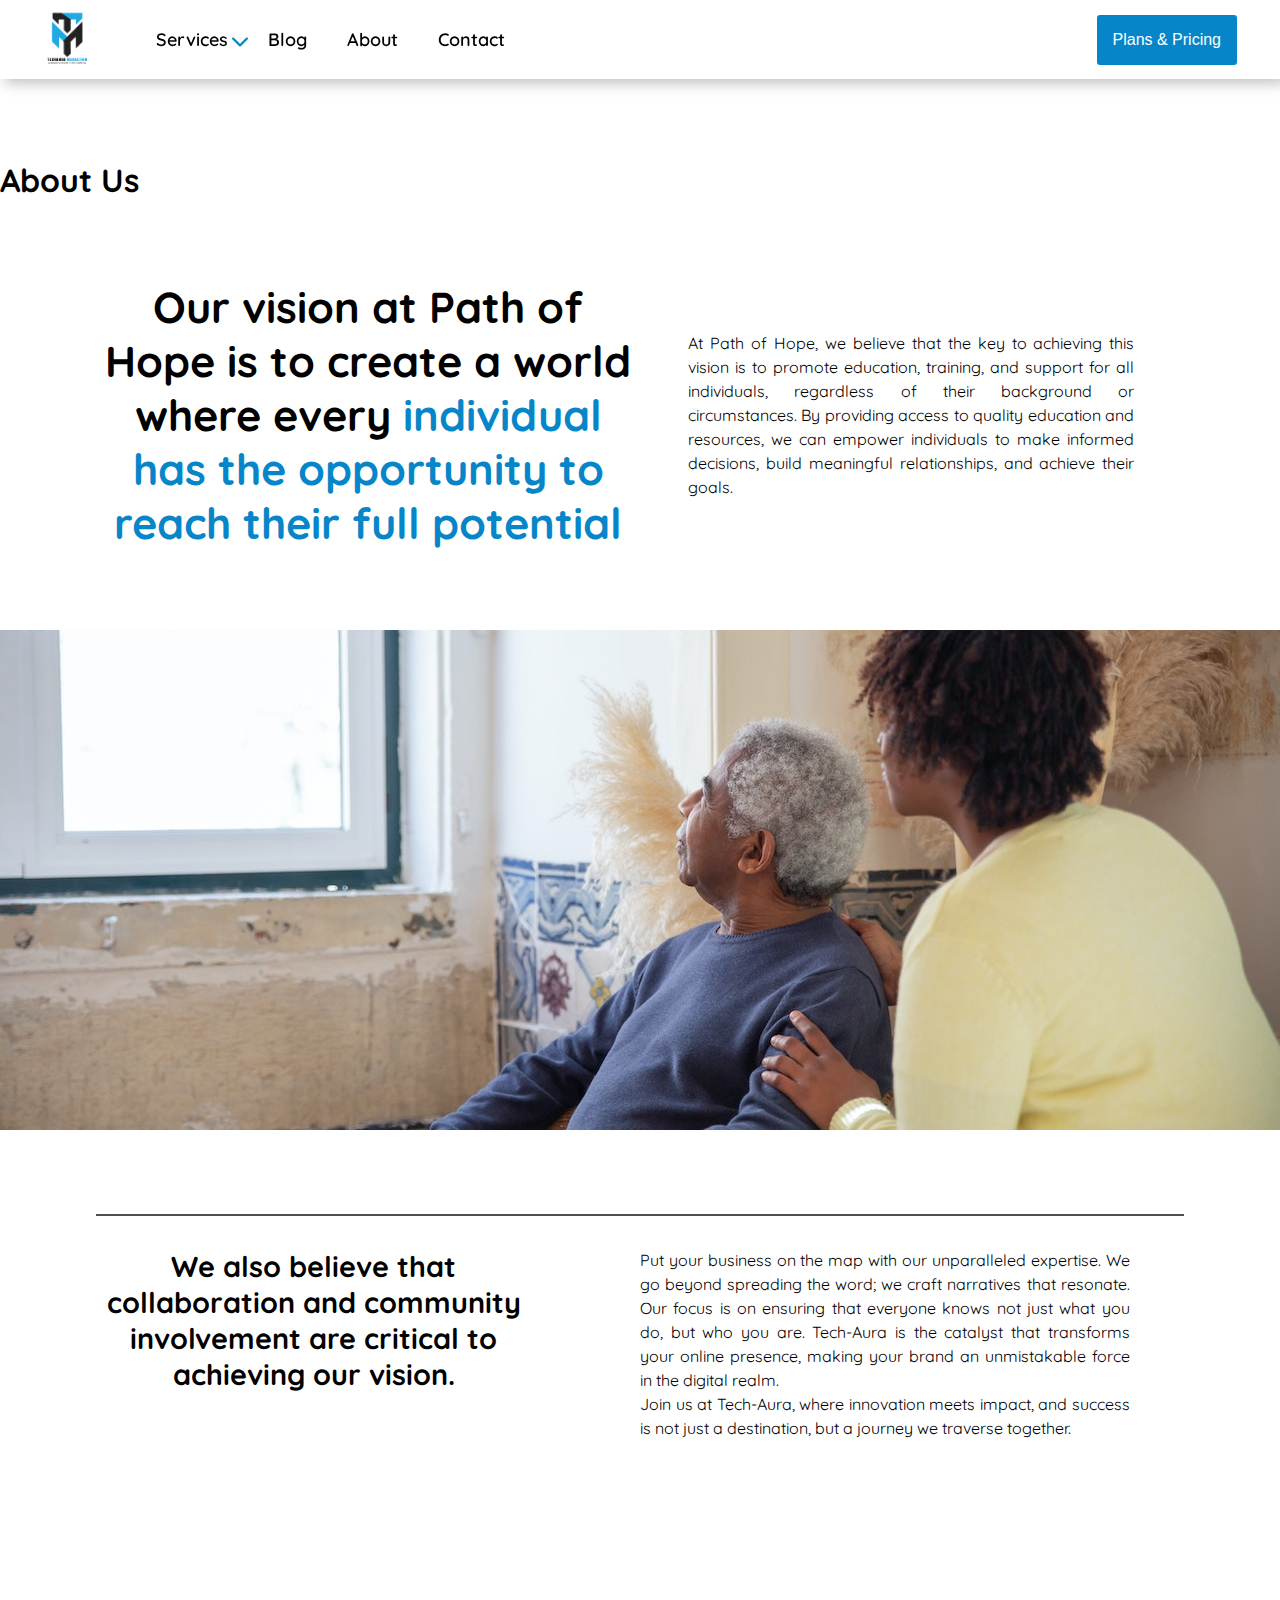
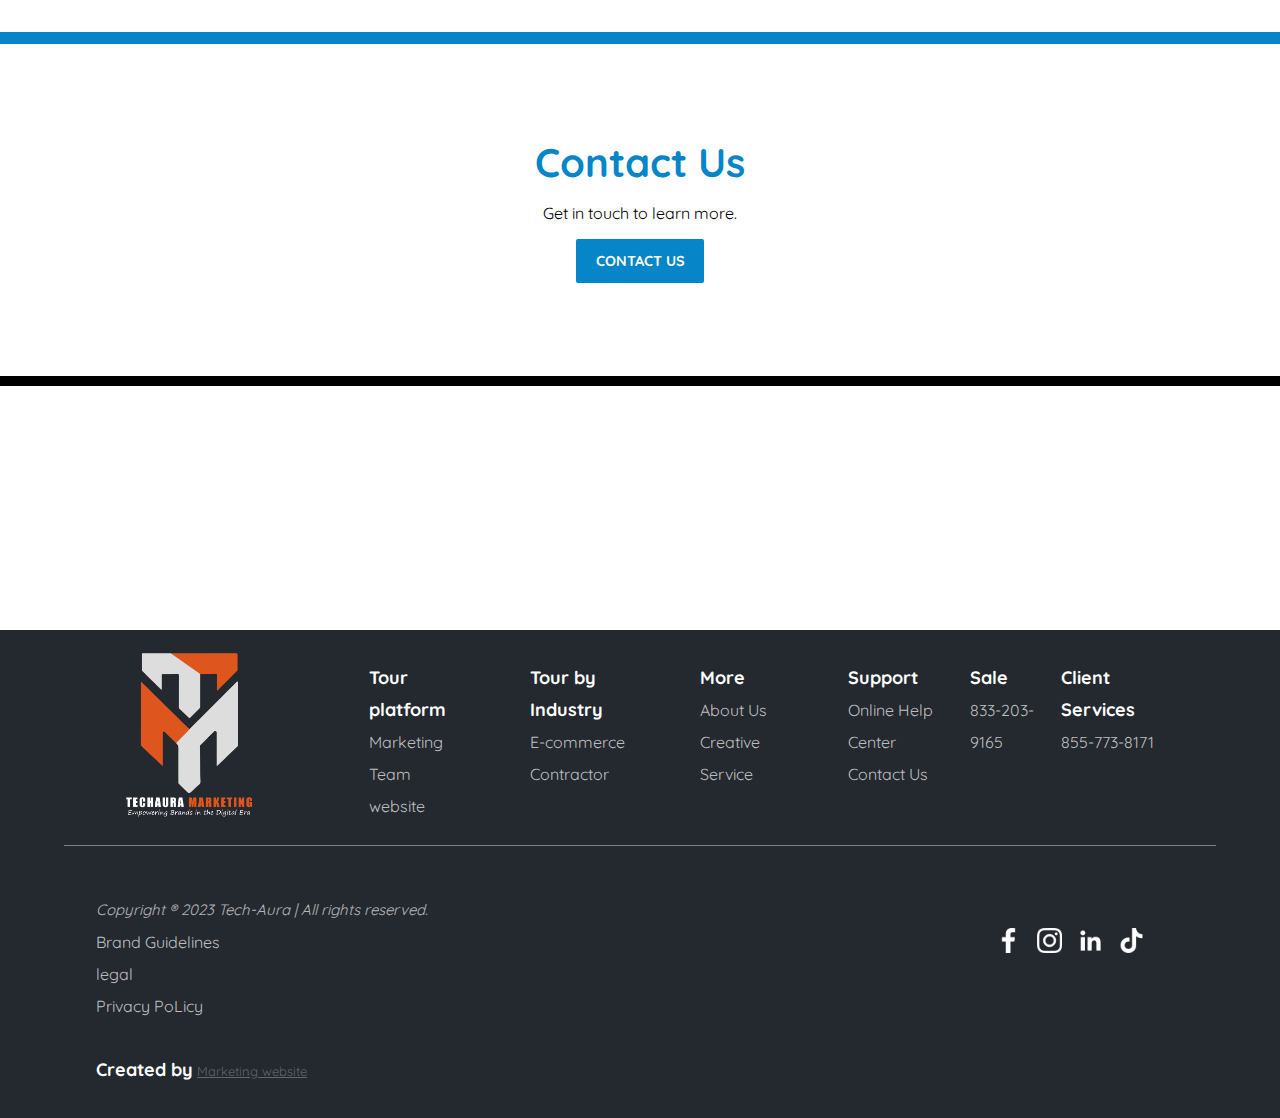
==== commit 72ce1b43: "change text" ====
--- a/about.html
+++ b/about.html
@@ -4,92 +4,94 @@
     <meta charset="UTF-8" />
     <meta http-equiv="X-UA-Compatible" content="IE=edge" />
     <meta name="viewport" content="width=device-width, initial-scale=1.0" />
-    <link rel="icon" type="image/x-icon" href="./images/logo-2 (1).jpg" />
+    <link rel="icon" type="image/x-icon" href="./images/favicon.png" />
+    <link rel="icon" type="image/x-icon" href="./assets/hope.png" />
     <link rel="stylesheet" href="./css/about.css" />
     <script defer src="./javascript/navScript.js"></script>
     <title>About</title>
   </head>
+  <link rel="stylesheet" href="css/index.css" />
+  <link rel="stylesheet" href="./css/about.css">
   <body>
-    <!-- header  -->
-    <header class="header">
-      <!-- header-left-block  -->
-      <div class="header-left-block">
-        <!-- logo-block  -->
-        <a href="./index.html">
-          <img class="logo" src="./images/Lgo (2).png" alt="" />
-        </a>
-        <!-- navbarlinks-block -->
-        <div class="nav-links">
-          <ul>
-            <li id="content">
-              <a href="]"
-                >Services<span
-                  ><img
-                    src="./images/arrow-down-sign-to-navigate.png"
-                    alt="" /></span
-              ></a>
-            </li>
-            <li><a href="./blog.html">Blog</a></li>
-            <li><a href="./about.html">About</a></li>
-            <li><a href="./contact.html">Contact</a></li>
-          </ul>
-        </div>
-        <!-- Navbar HOver links-block -->
-        <div class="nav-links-block" id="b">
-          <div class="nav-links-col">
-            <div class="nav-links-each">
-              <!-- grid-small-block  -->
-              <div class="nav-links-top">
-                <img
-                  src="./images/digital-marketing.png"
-                  alt=""
-                  class="small-block-icon"
-                />
-                <h4 class="small-block-heading">Digital Marketing</h4>
-              </div>
-              <!-- Nav Para -->
-              <p>Fast-Track Success with Digital Marketing</p>
-            </div>
-            <div class="nav-links-each">
-              <!-- grid-small-block  -->
-              <div class="nav-links-top">
-                <img
-                  src="./images/e-com icon.png"
-                  alt=""
-                  class="small-block-icon"
-                />
-                <h4 class="small-block-heading">E-commerce Management</h4>
-              </div>
-              <!-- Nav Para -->
-              <p>Drive Sales with E-Commerce Excellence</p>
-            </div>
-            <div class="nav-links-each">
-              <!-- grid-small-block  -->
-              <div class="nav-links-top">
-                <img
-                  src="./images/web-development icon.png"
-                  alt=""
-                  class="small-block-icon"
-                />
-                <h4 class="small-block-heading">Web Development</h4>
-              </div>
-              <!-- Nav Para -->
-              <p>Coding Your Vision: Professional Web Development</p>
-            </div>
-            <div class="nav-links-each">
-              <!-- grid-small-block  -->
-              <div class="nav-links-top">
-                <img
-                  src="./images/graphic-design.png"
-                  alt=""
-                  class="small-block-icon"
-                />
-                <h4 class="small-block-heading">Graphis Designing</h4>
-              </div>
-              <!-- Nav Para -->
-              <p>Navigating Aesthetics: Elevate with Graphics Design</p>
-            </div>
-          </div>
+    <!-- Header  -->
+  <!-- header  -->
+  <header class="header">
+    <!-- header-left-block  -->
+    <div class="header-left-block">
+      <!-- logo-block  -->
+      <img class="logo" src="./images/Lgo.png" alt="" />
+      <!-- navbarlinks-block -->
+      <div class="nav-links">
+        <ul>
+          <li id="content">
+            <a href="]"
+              >Services<span
+                ><img
+                  src="./images/arrow-down-sign-to-navigate.png"
+                  alt="" /></span
+            ></a>
+          </li>
+          <li><a href="./blog.html">Blog</a></li>
+          <li><a href="./about.html">About</a></li>
+          <li><a href="./contact.html">Contact</a></li>
+        </ul>
+      </div>
+      <!-- Navbar HOver links-block -->
+      <div class="nav-links-block" id="b">
+        <div class="nav-links-col">
+          <div class="nav-links-each">
+            <!-- grid-small-block  -->
+            <div class="nav-links-top">
+              <img
+                src="./images/digital-marketing.png"
+                alt=""
+                class="small-block-icon"
+              />
+              <h4 class="small-block-heading">Digital Marketing</h4>
+            </div>
+            <!-- Nav Para -->
+            <p>Fast-Track Success with Digital Marketing</p>
+          </div>
+          <div class="nav-links-each">
+            <!-- grid-small-block  -->
+            <div class="nav-links-top">
+              <img
+                src="./images/e-com icon.png"
+                alt=""
+                class="small-block-icon"
+              />
+              <h4 class="small-block-heading">E-commerce Management</h4>
+            </div>
+            <!-- Nav Para -->
+            <p>Drive Sales with E-Commerce Excellence</p>
+          </div>
+          <div class="nav-links-each">
+            <!-- grid-small-block  -->
+            <div class="nav-links-top">
+              <img
+                src="./images/web-development icon.png"
+                alt=""
+                class="small-block-icon"
+              />
+              <h4 class="small-block-heading">Web Development</h4>
+            </div>
+            <!-- Nav Para -->
+            <p>Coding Your Vision: Professional Web Development</p>
+          </div>
+          <div class="nav-links-each">
+            <!-- grid-small-block  -->
+            <div class="nav-links-top">
+              <img
+                src="./images/graphic-design.png"
+                alt=""
+                class="small-block-icon"
+              />
+              <h4 class="small-block-heading">Graphis Designing</h4>
+            </div>
+            <!-- Nav Para -->
+            <p>Navigating Aesthetics: Elevate with Graphics Design</p>
+          </div>
+        </div>
 
           <div class="nav-links-col">
             <div class="nav-links-each">
@@ -206,13 +208,13 @@
     <main>
       <!-- Our Vision Section -->
       <section class="our-vision-main-section">
+        <h1 class="our-vision-main-section-top-hd">About Us</h1>
         <!-- Top Block Content -->
         <div class="top-block">
           <!-- heading block -->
           <div class="t-heading-block">
             <h1>
-              Lorem ipsum, dolor sit amet consectetur adipisicing elit.
-              Voluptatum dolorum
+              Our vision at Path of Hope is to create a world where every
               <span
                 >individual has the opportunity to reach their full
                 potential</span
@@ -222,10 +224,12 @@
           <!-- para block -->
           <div class="t-para-block">
             <p>
-              Lorem ipsum dolor sit amet consectetur adipisicing elit.
-              Repellendus accusantium eos consequatur voluptatibus cupiditate
-              eaque, voluptatem error laudantium aut! Ut dolorum necessitatibus
-              ipsa animi atque consequatur facilis nisi consectetur in.
+              At Path of Hope, we believe that the key to achieving this vision
+              is to promote education, training, and support for all
+              individuals, regardless of their background or circumstances. By
+              providing access to quality education and resources, we can
+              empower individuals to make informed decisions, build meaningful
+              relationships, and achieve their goals.
             </p>
           </div>
         </div>
@@ -238,24 +242,24 @@
           <!-- heading block -->
           <div class="b-heading-block">
             <h1>
-              Ut dolorum necessitatibus ipsa animi atque consequatur facilis
-              nisi consectetur in.
+              We also believe that collaboration and community involvement are
+              critical to achieving our vision.
             </h1>
           </div>
           <!-- para block -->
           <div class="b-para-block">
-            <h3>
-              By working with local partners, businesses, and other non-profit
-              organizations, we can create a collective impact that far exceeds
-              what any one organization could achieve alone.
-            </h3>
+          
             <p>
-              Together, we can build a future where every individual has the
-              opportunity to reach their full potential, and where communities
-              are empowered to come together and create lasting change. We
-              envision a future where communities are empowered to come together
-              and create lasting change, and where individuals have access to
-              the resources and support they need to thrive.
+              Put your business on the map with our unparalleled expertise. We
+              go beyond spreading the word; we craft narratives that resonate.
+              Our focus is on ensuring that everyone knows not just what you do,
+              but who you are. Tech-Aura is the catalyst that transforms your
+              online presence, making your brand an unmistakable force in the
+              digital realm.
+            </p>
+            <p>
+              Join us at Tech-Aura, where innovation meets impact, and success
+              is not just a destination, but a journey we traverse together.
             </p>
           </div>
         </div>
@@ -270,36 +274,111 @@
       </section>
     </main>
 
-    <!-- footer-section  -->
-    <footer class="footer-section">
+     <!-- footer-section  -->
+     <footer class="footer-section">
       <!-- footer-top-content  -->
       <div class="footer-block-top-content">
         <!-- footer-top-left-block  -->
         <div class="footer-top-left-block">
+          <!-- logo-block  -->
           <img class="left-block-logo" src="./images/LLL.png" alt="" />
         </div>
         <!-- footer-top-mis-block  -->
         <div class="footer-top-mid-block">
-          <div class="footer-bottom-top-block-content">
-            <!-- bottom-top-left-block -->
-            <div class="bottom-top-left-block">
-              <!-- top-left-block-para -->
-              <p class="top-left-block-para">
-                Copyright ® 2023 Tech-Aura | All rights reserved.
-              </p>
-              <div class="top-left-block-links">
-                <ul>
-                  <li><a href="&">Brand Guidelines</a></li>
-                  <li><a href="&">legal</a></li>
-                  <li><a href="&">Privacy PoLicy</a></li>
-                </ul>
-              </div>
+          <!-- mid-left-block  -->
+          <div class="mid-left-block">
+            <h1 class="mid-left-block-heading">Tour platform</h1>
+            <!-- mid-left-block-links  -->
+            <div class="mid-left-block-links">
+              <ul>
+                <li><a href="">Marketing Team</a></li>
+                <li><a href="">website</a></li>
+              </ul>
+            </div>
+          </div>
+          <!-- mid-right-block  -->
+          <div class="mid-right-block">
+            <h1 class="mid-right-block-heading">Tour by Industry</h1>
+            <!-- mid-right-block-links  -->
+            <div class="mid-right-block-links">
+              <ul>
+                <li><a href="">E-commerce</a></li>
+                <li><a href="">Contractor</a></li>
+              </ul>
             </div>
           </div>
         </div>
         <!-- footer-right-block -->
         <div class="footer-right-block">
+          <!-- footer-right-block-left-content-block  -->
+          <div class="footer-right-block-left-content-block">
+            <h1 class="left-block-heading">More</h1>
+            <!-- left-block-links  -->
+            <div class="left-block-links">
+              <ul>
+                <li><a href="">About Us</a></li>
+                <li><a href="">Creative Service</a></li>
+              </ul>
+            </div>
+          </div>
+          <!-- footer-right-block-right-content-block -->
+          <div class="footer-right-block-right-content-block">
+            <!-- right-top-block  -->
+            <div class="right-top-block">
+              <h1 class="right-top-block-heading">Support</h1>
+              <!-- right-top-block-links -->
+              <div class="right-top-block-links">
+                <ul>
+                  <li><a href="">Online Help Center</a></li>
+                  <li><a href="">Contact Us</a></li>
+                </ul>
+              </div>
+            </div>
+            <!-- right-mid-block -->
+            <div class="right-mid-block">
+              <h1 class="right-mid-block-heading">Sale</h1>
+              <!-- right-mid-block-links -->
+              <div class="right-mid-block-links">
+                <ul>
+                  <li><a href="">833-203-9165</a></li>
+                </ul>
+              </div>
+            </div>
+            <!-- right-bottom-block -->
+            <div class="right-bottom-block">
+              <h1 class="right-bottom-block-heading">Client Services</h1>
+              <!-- right-bottom-block-links -->
+              <div class="right-bottom-block-links">
+                <ul>
+                  <li><a href="">855-773-8171</a></li>
+                </ul>
+              </div>
+            </div>
+          </div>
+        </div>
+      </div>
+      <!-- footer-block-bottom-content -->
+      <div class="footer-block-bottom-content">
+        <!-- footer-bottom-top-block-content -->
+        <div class="footer-bottom-top-block-content">
+          <!-- bottom-top-left-block -->
+          <div class="bottom-top-left-block">
+            <!-- top-left-block-para -->
+            <p class="top-left-block-para">
+              Copyright ® 2023 Tech-Aura | All rights reserved.
+            </p>
+            <div class="top-left-block-links">
+              <ul>
+                <li><a href="&">Brand Guidelines</a></li>
+                <li><a href="&">legal</a></li>
+                <li><a href="&">Privacy PoLicy</a></li>
+              </ul>
+            </div>
+          </div>
+          <!-- bottom-top-right-block -->
           <div class="bottom-top-right-block">
+            <!-- <h1 class="bottom-top-right-block-heading">Social Links</h1> -->
+            <!-- bottom-top-right-block-images -->
             <div class="bottom-top-right-block-images">
               <a href=""
                 ><img
@@ -328,10 +407,6 @@
             </div>
           </div>
         </div>
-      </div>
-      <!-- footer-block-bottom-content -->
-      <div class="footer-block-bottom-content">
-        
         <!-- footer-bottom-bottom-block-content -->
         <div class="footer-bottom-bottom-block-content">
           <!-- bottom-block-content-first-heading -->
--- a/css/about.css
+++ b/css/about.css
@@ -6,10 +6,7 @@
   margin: 0px;
   padding: 0px;
 }
-:root {
-  --primary: #0686c8;
-  --secondary: black;
-}
+
 body {
   background-color: rgb(255, 255, 255);
   font-family: "Quicksand", sans-serif;
@@ -110,6 +107,7 @@
   color: rgb(255, 255, 255);
 }
 
+
 /** Our Vision Section */
 .our-vision-main-section {
   margin-top: 10rem;
@@ -216,8 +214,8 @@
 }
 /* footer-top-content */
 .footer-block-top-content {
-  display: grid;
-  grid-template-columns: repeat(3, 1fr);
+  display: flex;
+  /* padding: 1rem 2rem 4rem 2rem; */
   border-bottom: 1px solid gray;
 }
 /* left-block  */
@@ -295,8 +293,6 @@
   margin: 1rem;
   margin-left: 0px;
   display: flex;
-  justify-content: center;
-  align-items: center;
 }
 /* right-left-block  */
 .footer-right-block-left-content-block {
@@ -394,4 +390,4 @@
 .bottom-block-content-second-link {
   color: rgba(255, 255, 255, 0.29);
   font-size: 13px;
-}
+}--- a/css/index.css
+++ b/css/index.css
@@ -0,0 +1,881 @@
+@import url("https://fonts.googleapis.com/css2?family=Cabin:ital,wght@0,400;0,500;0,600;0,700;1,400&display=swap");
+
+/* css reset  */
+/*! Note Use Rem Unit */
+* {
+  margin: 0px;
+  padding: 0px;
+}
+:root {
+  --primary: #0686c8;
+  --secondary: black;
+}
+body {
+  background-color: rgb(255, 255, 255);
+  font-family: "Cabin", sans-serif;
+  overflow-x: hidden;
+}
+/** header for navbar  */
+header {
+  background-color: rgb(255, 255, 255);
+  box-shadow: 5px 5px 12px #8888887c;
+  display: flex;
+  justify-content: space-between;
+  align-items: center;
+  position: fixed;
+  z-index: 2;
+  top: 0px;
+  width: 100vw;
+}
+/* header-left-block  */
+.header-left-block {
+  display: flex;
+  margin-left: 23px;
+  align-items: center;
+}
+/* logo-block */
+.logo {
+  width: 90px;
+}
+/* navbar-link */
+.nav-links {
+  margin: 0px 23px;
+  position: relative;
+}
+.nav-links ul {
+  display: flex;
+  list-style: none;
+}
+.nav-links a {
+  margin: 0px 20px;
+  font-size: 18px;
+  text-decoration: none;
+  color: var(--secondary);
+  font-weight: 600;
+  position: relative;
+}
+.nav-links ul li :hover {
+  color: var(--primary);
+}
+.nav-links a span {
+  position: absolute;
+  top: 4px;
+  right: -20px;
+}
+.nav-links-block {
+  position: absolute;
+  top: 60px;
+  left: 151px;
+  display: grid;
+  grid-template-columns: repeat(3, 1fr);
+  gap: 20px;
+  background-color: var(--primary);
+  padding: 1rem 3rem;
+  width: 60%;
+  border-radius: 10px;
+  display: none;
+}
+.nav-links-top h4 {
+  font-size: 14px;
+  /* color: white; */
+}
+.nav-links-each {
+  margin: 2rem 0px;
+  background-color: white;
+  padding: 1.5rem 1rem;
+  border-radius: 5px;
+  height: 75px;
+}
+.nav-links-each p {
+  /* color: white; */
+  font-size: 12px;
+}
+
+/* header-right-block */
+.header-right-block {
+  padding: 0px 20px;
+  margin-right: 23px;
+}
+/* right-block-btn  */
+.right-block-btn {
+  padding: 1rem 1rem;
+  border: none;
+  background-color: var(--primary);
+  border-radius: 3px;
+}
+.right-block-btn a {
+  text-decoration: none;
+  font-size: 16px;
+  color: rgb(255, 255, 255);
+}
+/* background-right-asset */
+.background-right-asset {
+  position: absolute;
+  top: -17px;
+  z-index: -111;
+  right: 371px;
+}
+.background-right-asset img {
+  width: 650px;
+  position: absolute;
+}
+/* background-left-top-asset */
+.background-left-top-asset {
+  position: absolute;
+  top: -14px;
+  left: -98px;
+  opacity: 0.2;
+}
+/* backgroun-left-bottom */
+.backgroun-left-bottom-asset {
+  position: absolute;
+  left: 241px;
+  bottom: 36px;
+  opacity: 0.2;
+  z-index: -1111;
+}
+
+.background-rectangle-bottom {
+  width: 150px;
+}
+
+.auto-type {
+  color: var(--primary);
+}
+/* hero section  */
+.hero-section {
+  position: relative;
+  width: 90%;
+  height: 600px;
+  margin-top: 140px;
+  margin-left: auto;
+  margin-right: auto;
+  z-index: 1;
+}
+/* grid-block */
+.hero-block-content {
+  display: grid;
+  grid-template-columns: repeat(2, 1fr);
+  grid-gap: 23px;
+}
+/* left-grid-block */
+.left-grid-block {
+  display: flex;
+  flex-direction: column;
+  justify-content: flex-start;
+  align-items: flex-start;
+  padding: 2rem;
+}
+/* left-block-content  */
+.left-grid-block-content {
+  width: 600px;
+}
+.left-grid-block-heading {
+  font-size: 52px;
+  line-height: 72px;
+  margin-top: 3rem;
+}
+.left-grid-block-para {
+  margin-top: 2rem;
+  font-size: 20px;
+  line-height: 34px;
+}
+.left-grid-block-btn {
+  padding: 1.3rem 2rem;
+  background-color: var(--primary);
+  margin-top: 2rem;
+  border: none;
+  border-radius: 4px;
+  transition: all 1s;
+}
+
+.left-grid-block-btn:hover {
+  background-color: rgb(128, 128, 128);
+  color: #000;
+}
+
+.left-grid-block-btn a {
+  text-decoration: none;
+  color: white;
+  font-size: 18px;
+}
+
+/* right-grid-block */
+.right-grid-block {
+  padding: 2rem;
+}
+
+/* right-block-content  */
+.right-grid-block-content {
+  position: relative;
+}
+.right-block-image-first {
+  width: 250px;
+  height: 250px;
+  object-fit: cover;
+  position: absolute;
+  top: -20px;
+  right: -80px;
+  border-radius: 50px;
+}
+.right-block-image-second {
+  width: 550px;
+  height: 450px;
+  object-fit: contain;
+  position: absolute;
+  top: 40px;
+  left: -47px;
+  object-position: 95% 66%;
+  /* border-radius: 50px; */
+}
+
+/* brief-info-block */
+.brief-info-section {
+  margin-top: 12rem;
+  display: flex;
+  justify-content: center;
+  align-items: center;
+}
+/* brief-info-block-content */
+.brief-info-block-content {
+  display: flex;
+  flex-direction: column;
+  justify-content: center;
+  align-items: center;
+  width: 900px;
+}
+/*brief-info-block-heading */
+.brief-info-block-heading {
+  font-size: 45px;
+  margin-bottom: 25px;
+}
+/*brief-info-block-para */
+.brief-info-block-para {
+  text-align: center;
+  line-height: 26px;
+  font-size: 16px;
+}
+
+/* Service block  */
+.service-section {
+  margin-top: 15rem;
+}
+/* service-content-block */
+.service-block-content {
+  width: 90%;
+  margin: auto;
+}
+
+/* grid-block  */
+.service-grid-block {
+  display: grid;
+  grid-template-columns: repeat(2, 1fr);
+  grid-gap: 20px;
+  margin: 4rem 0rem;
+}
+/* grid-left-block  */
+/* grid-left-small-block */
+.grid-small-block,
+.nav-links-top {
+  display: flex;
+  align-items: center;
+  margin: 2rem 0rem;
+}
+.nav-links-top {
+  margin: 0.5rem 0rem;
+}
+.small-block-icon {
+  width: 30px;
+}
+.small-block-heading {
+  font-size: 18px;
+  margin-left: 1rem;
+}
+/* .service-grid-left-block */
+.service-grid-left-block {
+  display: flex;
+  flex-direction: column;
+  justify-content: center;
+  align-items: flex-start;
+  padding: 2rem;
+}
+.grid-left-block-heading {
+  font-size: 50px;
+  line-height: 50px;
+  margin-bottom: 2rem;
+}
+.grid-block-span {
+  font-weight: 100;
+}
+.grid-left-block-para {
+  font-size: 17px;
+  line-height: 30px;
+  margin-bottom: 2rem;
+}
+.grid-left-block-btn {
+  padding: 1rem 2.5rem;
+  border: none;
+  border-radius: 3px;
+  background-color: var(--primary);
+}
+
+.grid-left-block-btn a {
+  text-decoration: none;
+  font-size: 16px;
+  color: white;
+}
+/* grid-right-block */
+.grid-right-block-img {
+  width: 550px;
+  height: 400px;
+  object-fit: cover;
+}
+.service-grid-right-block {
+  padding-left: 4rem;
+  padding-top: 4rem;
+  padding-bottom: 4rem;
+  text-align: right;
+  background: radial-gradient(circle at right bottom, #26b5fd, #a66bbd);
+}
+
+.service-grid-block:nth-of-type(2) .service-grid-right-block {
+  background: radial-gradient(circle at left bottom, #ed61ff, #f50000);
+}
+
+.service-grid-block:nth-of-type(3) .service-grid-right-block {
+  background: radial-gradient(circle at left bottom, #6cb8cd, #7108398e);
+}
+
+.service-grid-block:nth-of-type(4) .service-grid-right-block {
+  background: radial-gradient(circle at left bottom, #c88106, #c8bd7f8e);
+}
+
+.service-grid-block:nth-of-type(5) .service-grid-right-block {
+  background: radial-gradient(circle at left bottom, #ffeb5b, #00e9fa);
+}
+
+.service-grid-block:nth-of-type(6) .service-grid-right-block {
+  background: radial-gradient(circle at left bottom, #8888df, #9bdde9);
+}
+
+.service-grid-block:nth-of-type(7) .service-grid-right-block {
+  background: radial-gradient(circle at left bottom, #c8ca98, #6a787b);
+}
+
+.service-grid-block:nth-of-type(8) .service-grid-right-block {
+  background: radial-gradient(circle at left bottom, #efc3c7, #ff4d00);
+}
+
+.service-grid-block:nth-of-type(9) .service-grid-right-block {
+  background: radial-gradient(circle at left bottom, #ec67f9, #00e9fa);
+}
+
+.service-grid-block:nth-of-type(10) .service-grid-right-block {
+  background: radial-gradient(circle at left bottom, #6cb8cd, #7108398e);
+}
+
+.service-grid-block:nth-of-type(11) .service-grid-right-block {
+  background: radial-gradient(circle at left bottom, #c88106, #c8bd7f8e);
+}
+
+.service-grid-block:nth-of-type(9) .service-grid-right-block img {
+  object-position: right;
+}
+
+.service-grid-block:nth-of-type(10) .service-grid-right-block img {
+  object-position: right;
+}
+
+/** footer-block  */
+.footer-section {
+  margin-top: 244px;
+  background-color: #24282f;
+  padding: 1rem 4rem;
+}
+/* footer-top-content */
+.footer-block-top-content {
+  display: flex;
+  /* padding: 1rem 2rem 4rem 2rem; */
+  border-bottom: 1px solid gray;
+}
+/* left-block  */
+.footer-top-left-block {
+  display: flex;
+  flex-direction: column;
+  width: 300px;
+  justify-content: center;
+  align-items: center;
+  margin-bottom: 1rem;
+}
+/* logo-block  */
+.left-block-logo {
+  width: 13rem;
+
+
+}
+/* left-block-img  */
+.left-block-img {
+  display: grid;
+  grid-template-columns: repeat(2, 1fr);
+}
+/* left-block-first-img  */
+.left-block-first-img {
+  width: 6.7rem;
+}
+/* mid-section  */
+.footer-top-mid-block {
+  display: flex;
+  margin: 1rem;
+}
+/* mid-left-block  */
+.mid-left-block {
+  margin: 0rem 2.5rem;
+}
+/* mid-left-block-heading */
+.mid-left-block-heading {
+  font-size: 18px;
+  color: white;
+  line-height: 2rem;
+}
+
+.footer-section ul {
+  list-style: none;
+}
+
+.footer-section ul li a {
+  text-decoration: none;
+  font-size: 16px;
+  color: rgba(255, 255, 255, 0.706);
+  line-height: 2rem;
+}
+
+.footer-section ul li a:hover {
+  color: white;
+}
+
+.footer-section h1 {
+  font-size: 18px;
+  color: white;
+  line-height: 2rem;
+}
+
+/* mid-mid-block */
+.mid-mid-block {
+  margin: 2rem 2.5rem;
+}
+
+/* mid-right-block  */
+.mid-right-block {
+  margin: 0rem 2rem;
+}
+
+/* footer-right-block  */
+.footer-right-block {
+  margin: 1rem;
+  margin-left: 0px;
+  display: flex;
+}
+/* right-left-block  */
+.footer-right-block-left-content-block {
+  margin: 0rem 1rem;
+}
+/* right-right-block */
+.footer-right-block-right-content-block {
+  margin: 0rem 2.5rem;
+  display: flex;
+  align-items: flex-start;
+}
+/* right-top-block  */
+.right-top-block {
+  display: flex;
+  flex-direction: column;
+  margin-right: 1rem;
+}
+
+/* right-mid-block */
+.right-mid-block {
+  /* margin: 2rem 0; */
+  margin-right: 1rem;
+}
+
+/* footer-bottom-top-content */
+.footer-bottom-top-block-content {
+  display: flex;
+  justify-content: space-between;
+  align-items: center;
+  padding: 1rem 2rem;
+}
+/* bottom-left-block  */
+.bottom-top-left-block {
+  margin-top: 2rem;
+}
+/* logo-block */
+.top-left-block-logos {
+  border: 2px solid white;
+  width: 20rem;
+  color: white;
+  margin: 1rem;
+}
+/* top-left-block-para */
+.top-left-block-para {
+  color: rgba(255, 255, 255, 0.673);
+  font-size: 15px;
+  font-style: italic;
+  line-height: 2rem;
+}
+
+/* bottom-top-right-block-heading */
+.bottom-top-right-block-heading {
+  font-size: 14px;
+  margin: 2rem;
+  color: rgba(255, 255, 255, 0.644);
+  margin-left: 16px;
+}
+/* bottom-top-right-block-span a  */
+.bottom-top-right-block-span a {
+  color: rgba(255, 255, 255, 0.644);
+}
+.bottom-top-right-block-span :hover {
+  color: white;
+}
+/* bottom-top-right-block-images */
+.bottom-top-right-block-images {
+  margin: 2rem;
+  display: flex;
+  align-items: center;
+  margin-left: 0px;
+}
+.top-right-block-image {
+  width: 25px;
+  margin: 0rem 0.5rem;
+}
+
+/* footer-bottom-bottom-block-content */
+.footer-bottom-bottom-block-content {
+  padding: 1rem 2rem;
+}
+/* bottom-block-content-first-heading */
+.bottom-block-content-first-heading {
+  color: rgba(255, 255, 255, 0.285);
+  font-size: 14px;
+  display: inline;
+}
+/* bottom-block-content-first-link */
+.bottom-block-content-first-link {
+  text-decoration: none;
+}
+.bottom-block-content-first-link :hover {
+  color: white;
+}
+/* bottom-block-content-second-link */
+.bottom-block-content-second-link {
+  color: rgba(255, 255, 255, 0.29);
+  font-size: 13px;
+}
+
+
+/**Media Quiries  */
+@media (max-width: 1250px) {
+  .right-block-image-first {
+    width: 190px;
+    height: 190px;
+    top: -20px;
+    right: -80px;
+  }
+
+  .right-block-image-second {
+    width: 400px;
+    height: 300px;
+    top: 150px;
+    left: -27px;
+  }
+}
+
+@media (max-width: 1024px) {
+  .left-grid-block-heading {
+    font-size: 42px;
+    line-height: 52px;
+    width: 80%;
+    margin-top: 3rem;
+    border-radius: 20px;
+  }
+
+  .right-block-image-first {
+    width: 190px;
+    height: 190px;
+    top: -20px;
+    right: -80px;
+    border-radius: 20px;
+  }
+
+  .right-block-image-second {
+    width: 350px;
+    height: 250px;
+    top: 110px;
+    left: -200px;
+    border-radius: 20px;
+  }
+
+  .background-right-asset img {
+    width: 550px;
+    position: absolute;
+  }
+  .nav-links-each {
+    display: flex;
+    flex-direction: column;
+    align-items: center;
+    justify-content: center;
+    height: 100px;
+  }
+  .nav-links-each p {
+    width: 90%;
+  }
+
+  .left-grid-block-para {
+    font-size: 16px;
+  }
+
+  .left-grid-block-btn {
+    padding: 1rem 1.5rem;
+  }
+
+  .left-grid-block-btn a {
+    font-size: 16px;
+  }
+
+  .grid-right-block-img {
+    width: 400px;
+    height: 250px;
+    object-fit: cover;
+  }
+
+  .service-grid-right-block {
+    padding-left: 0rem;
+    padding-top: 0rem;
+    padding-bottom: 0rem;
+    display: flex;
+    align-items: center;
+    justify-content: flex-end;
+  }
+
+  .footer-block-top-content {
+    display: grid;
+    justify-content: center;
+    align-items: center;
+  }
+  .footer-top-left-block {
+    width: 100%;
+    align-items: center;
+  }
+
+  .footer-top-mid-block {
+    justify-content: center;
+  }
+}
+
+@media (max-width: 1024px) {
+  .left-grid-block-heading {
+    font-size: 40px;
+    line-height: 50px;
+    width: 90%;
+    margin-top: 3rem;
+    border-radius: 20px;
+  }
+
+  .left-grid-block {
+    width: 100%;
+  }
+
+  .left-grid-block-content {
+    width: 100%;
+  }
+
+  .background-right-asset {
+    position: absolute;
+    top: -17px;
+    z-index: -111;
+    right: 300px;
+  }
+
+  .right-block-image-second {
+    width: 250px;
+    height: 250px;
+    top: 110px;
+    left: 0px;
+    border-radius: 20px;
+  }
+}
+
+@media (max-width: 769px) {
+  .hero-section {
+    height: 800px;
+  }
+
+  .background-right-asset {
+    right: 100px;
+  }
+
+  .hero-block-content {
+    display: grid;
+    grid-template-columns: repeat(1, 1fr);
+    grid-gap: 0px;
+  }
+  .small-block-icon {
+    width: 20px;
+  }
+  .nav-links-top h4 {
+    font-size: 12px;
+  }
+  .nav-links-each p {
+    font-size: 10px;
+  }
+  .nav-links-each {
+    margin: 0.5rem 0rem;
+  }
+  .nav-links-block {
+    top: 62px;
+    left: 94px;
+    padding: 1rem 2rem;
+    width: 70%;
+  }
+  .nav-links-each {
+    height: 90px;
+  }
+  .left-grid-block {
+    height: 350px;
+  }
+  .backgroun-left-bottom-asset {
+    left: 0px;
+    bottom: 300px;
+  }
+
+  .right-block-image-second {
+    width: 350px;
+    height: 350px;
+  }
+  .header-left-block {
+    margin-left: 0px;
+  }
+  .nav-links a {
+    font-size: 14px;
+    margin: 0px 8px;
+  }
+  #content {
+    margin-right: 10px;
+  }
+  .nav-links a span {
+    right: -17px;
+  }
+  .nav-links a span img {
+    width: 10px;
+  }
+  .right-block-btn {
+    padding: 10px 10px;
+  }
+  .right-block-btn a {
+    font-size: 12px;
+  }
+  .brief-info-block-heading {
+    width: 80%;
+    text-align: center;
+    font-size: 32px;
+  }
+  .brief-info-block-para {
+    width: 80%;
+    font-size: 14px;
+  }
+
+  .service-grid-block {
+    grid-template-columns: repeat(1, 1fr);
+  }
+  .service-grid-right-block {
+    justify-content: center;
+    padding: 2rem;
+  }
+  .footer-section {
+    padding: 1rem 1rem;
+  }
+}
+
+@media (max-width: 520px) {
+  .nav-links {
+    margin: 0px 10px;
+  }
+  .nav-links ul {
+    align-items: center;
+  }
+  .nav-links-block {
+    top: 61px;
+    left: 29px;
+    width: 75%;
+  }
+  .nav-links-each {
+    height: 70px;
+  }
+  .nav-links-block {
+    grid-template-columns: repeat(2, 1fr);
+  }
+  /* #content {
+    margin-top: 23px;
+  } */
+  .header-right-block {
+    padding: 0px 20px;
+    margin-right: 5px;
+  }
+  /* .nav-links a span {
+    right: -37px;
+  } */
+  .right-block-btn a {
+    font-size: 8px;
+  }
+  .nav-links a {
+    font-size: 10px;
+    margin: 0px 8px;
+  }
+  .right-block-image-second {
+    width: 290px;
+    height: 290px;
+    top: 120px;
+  }
+
+  .right-block-image-first {
+    top: 36px;
+  }
+
+  .left-grid-block-para {
+    font-size: 13px;
+  }
+  .hero-section {
+    height: 900px;
+    overflow-x: hidden;
+  }
+}
+
+@media (max-width: 400px) {
+  #content {
+    display: none;
+  }
+
+  .grid-left-block-heading {
+    font-size: 30px;
+    line-height: 40px;
+    width: 70%;
+  }
+  .grid-left-block-para {
+    font-size: 15px;
+    width: 70%;
+  }
+  .background-right-asset {
+    display: none;
+  }
+  .bottom-top-right-block-images {
+    margin: 0rem;
+    flex-direction: column;
+  }
+  .service-section {
+    overflow-x: hidden;
+  }
+  .service-grid-left-block {
+    padding-left: 0rem;
+  }
+}
--- a/css/about.css
+++ b/css/about.css
@@ -6,10 +6,7 @@
   margin: 0px;
   padding: 0px;
 }
-:root {
-  --primary: #0686c8;
-  --secondary: black;
-}
+
 body {
   background-color: rgb(255, 255, 255);
   font-family: "Quicksand", sans-serif;
@@ -110,6 +107,7 @@
   color: rgb(255, 255, 255);
 }
 
+
 /** Our Vision Section */
 .our-vision-main-section {
   margin-top: 10rem;
@@ -216,8 +214,8 @@
 }
 /* footer-top-content */
 .footer-block-top-content {
-  display: grid;
-  grid-template-columns: repeat(3, 1fr);
+  display: flex;
+  /* padding: 1rem 2rem 4rem 2rem; */
   border-bottom: 1px solid gray;
 }
 /* left-block  */
@@ -295,8 +293,6 @@
   margin: 1rem;
   margin-left: 0px;
   display: flex;
-  justify-content: center;
-  align-items: center;
 }
 /* right-left-block  */
 .footer-right-block-left-content-block {
@@ -394,4 +390,4 @@
 .bottom-block-content-second-link {
   color: rgba(255, 255, 255, 0.29);
   font-size: 13px;
-}
+}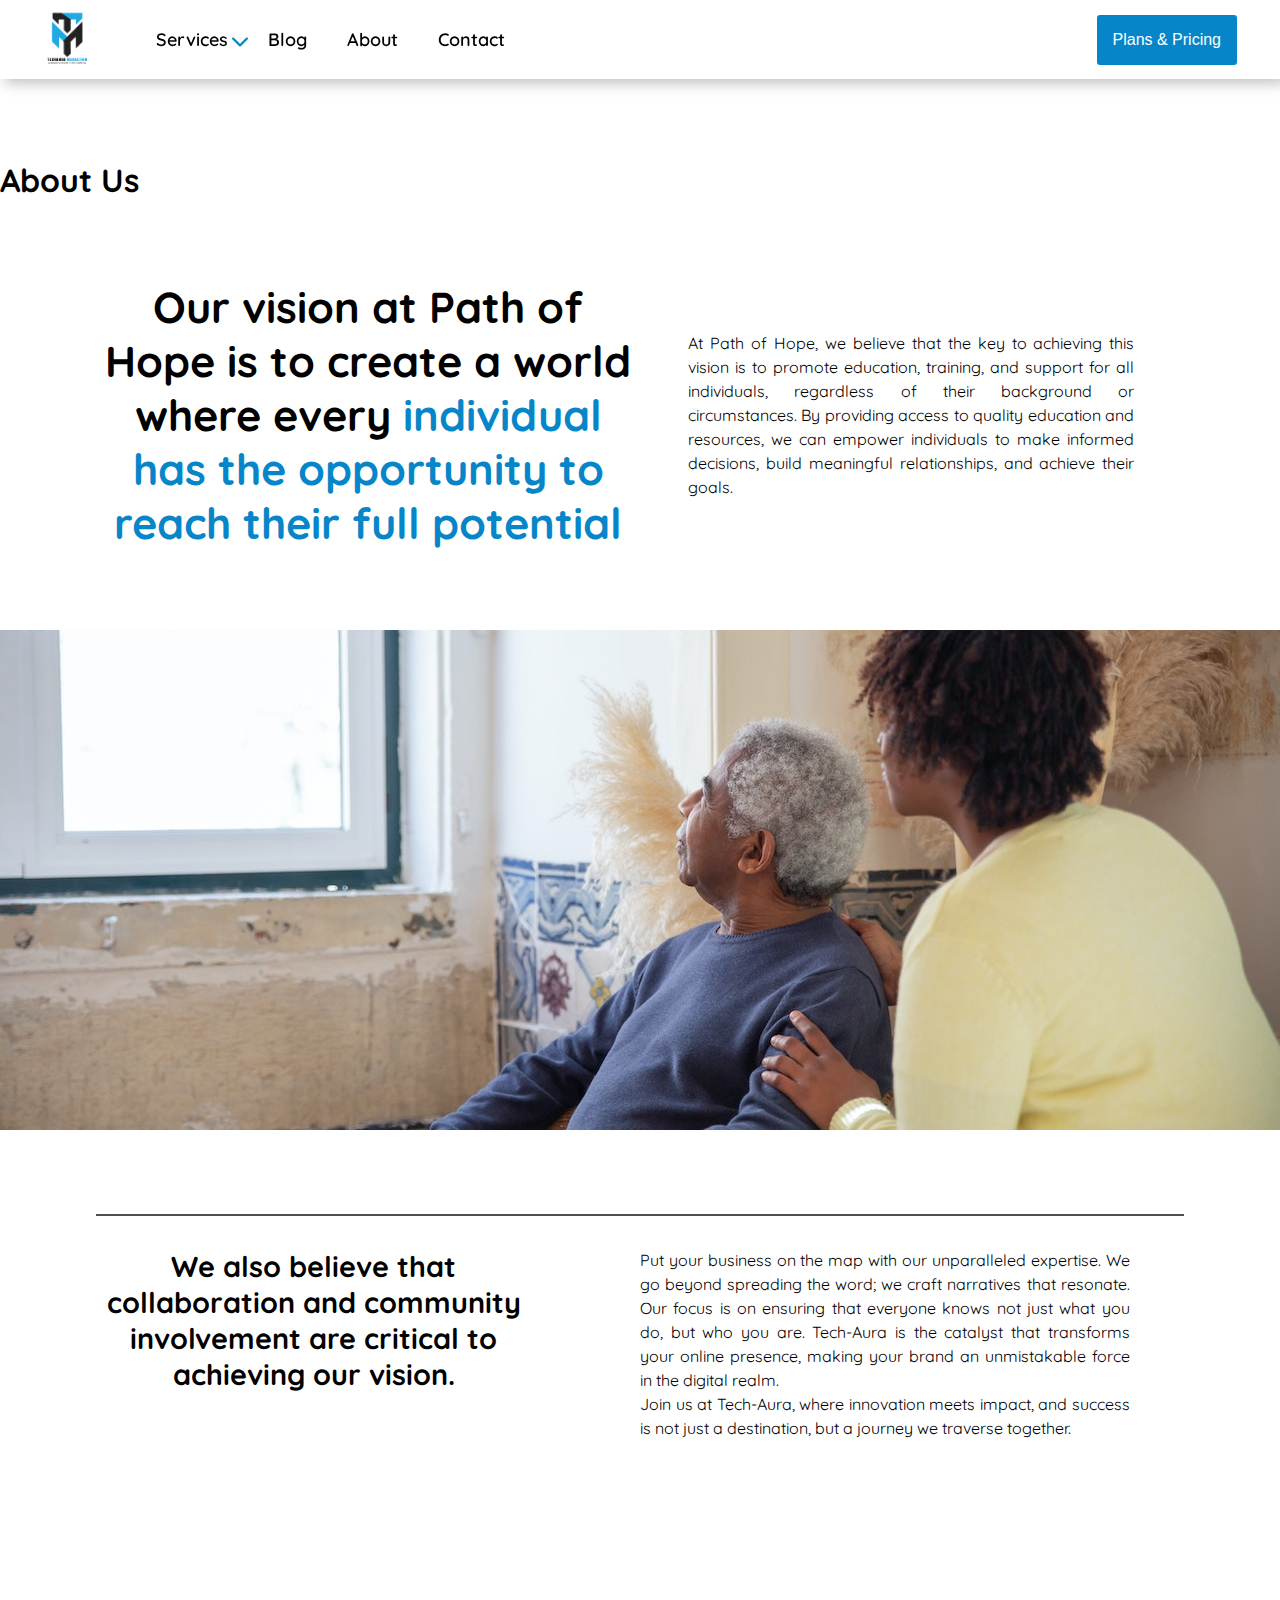
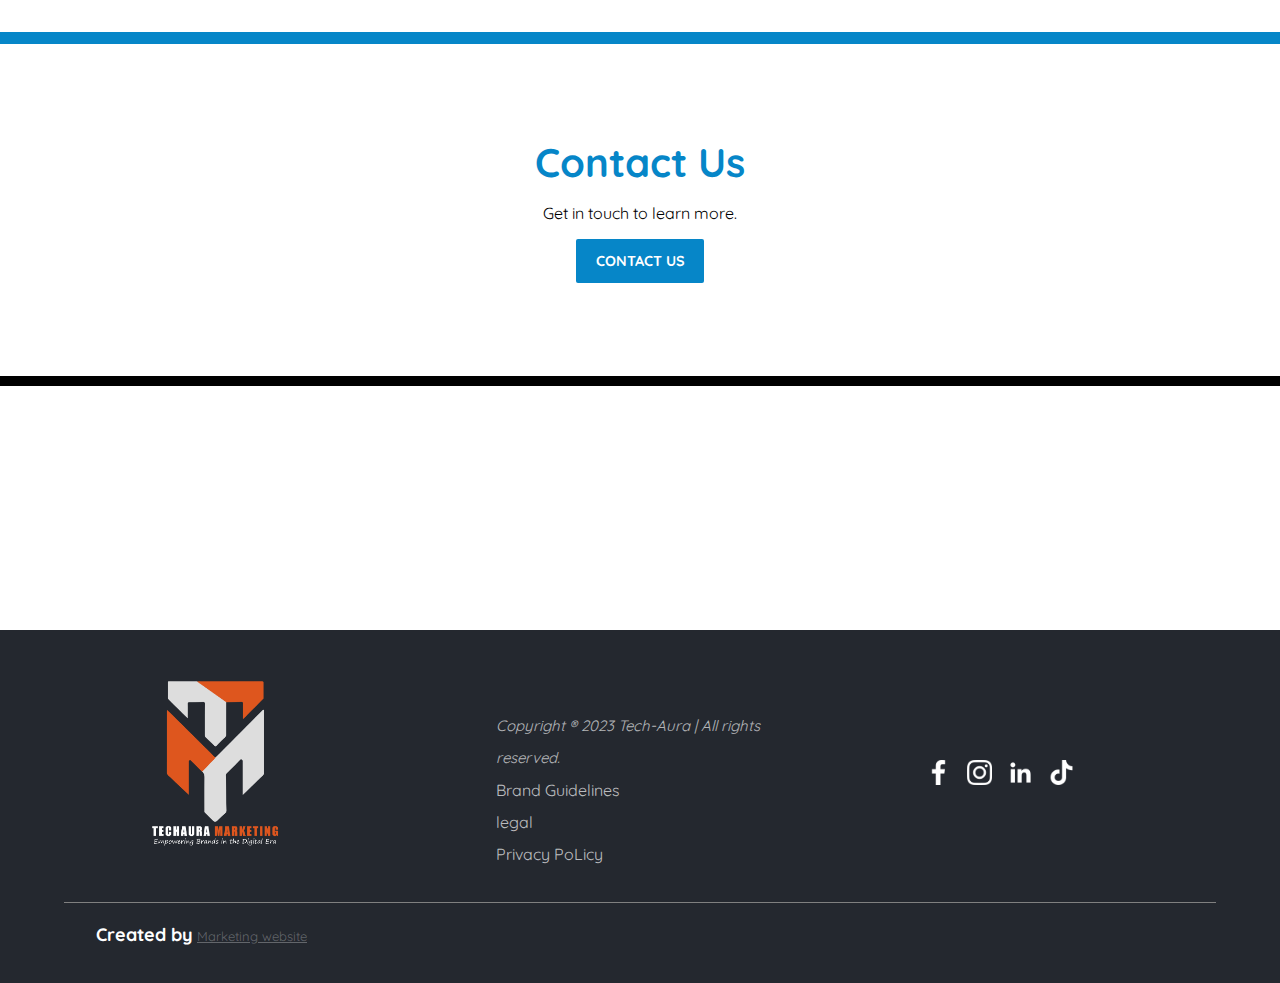
==== commit 69d6fef4: "Page reconfigured" ====
--- a/about.html
+++ b/about.html
@@ -4,8 +4,7 @@
     <meta charset="UTF-8" />
     <meta http-equiv="X-UA-Compatible" content="IE=edge" />
     <meta name="viewport" content="width=device-width, initial-scale=1.0" />
-    <link rel="icon" type="image/x-icon" href="./images/favicon.png" />
-    <link rel="icon" type="image/x-icon" href="./assets/hope.png" />
+    <link rel="icon" type="image/x-icon" href="./images/logo-2 (1).jpg" />
     <link rel="stylesheet" href="./css/about.css" />
     <script defer src="./javascript/navScript.js"></script>
     <title>About</title>
@@ -280,133 +279,62 @@
       <div class="footer-block-top-content">
         <!-- footer-top-left-block  -->
         <div class="footer-top-left-block">
-          <!-- logo-block  -->
           <img class="left-block-logo" src="./images/LLL.png" alt="" />
         </div>
         <!-- footer-top-mis-block  -->
         <div class="footer-top-mid-block">
-          <!-- mid-left-block  -->
-          <div class="mid-left-block">
-            <h1 class="mid-left-block-heading">Tour platform</h1>
-            <!-- mid-left-block-links  -->
-            <div class="mid-left-block-links">
-              <ul>
-                <li><a href="">Marketing Team</a></li>
-                <li><a href="">website</a></li>
-              </ul>
-            </div>
-          </div>
-          <!-- mid-right-block  -->
-          <div class="mid-right-block">
-            <h1 class="mid-right-block-heading">Tour by Industry</h1>
-            <!-- mid-right-block-links  -->
-            <div class="mid-right-block-links">
-              <ul>
-                <li><a href="">E-commerce</a></li>
-                <li><a href="">Contractor</a></li>
-              </ul>
+          <div class="footer-bottom-top-block-content">
+            <!-- bottom-top-left-block -->
+            <div class="bottom-top-left-block">
+              <!-- top-left-block-para -->
+              <p class="top-left-block-para">
+                Copyright ® 2023 Tech-Aura | All rights reserved.
+              </p>
+              <div class="top-left-block-links">
+                <ul>
+                  <li><a href="&">Brand Guidelines</a></li>
+                  <li><a href="&">legal</a></li>
+                  <li><a href="&">Privacy PoLicy</a></li>
+                </ul>
+              </div>
             </div>
           </div>
         </div>
         <!-- footer-right-block -->
         <div class="footer-right-block">
-          <!-- footer-right-block-left-content-block  -->
-          <div class="footer-right-block-left-content-block">
-            <h1 class="left-block-heading">More</h1>
-            <!-- left-block-links  -->
-            <div class="left-block-links">
-              <ul>
-                <li><a href="">About Us</a></li>
-                <li><a href="">Creative Service</a></li>
-              </ul>
-            </div>
-          </div>
-          <!-- footer-right-block-right-content-block -->
-          <div class="footer-right-block-right-content-block">
-            <!-- right-top-block  -->
-            <div class="right-top-block">
-              <h1 class="right-top-block-heading">Support</h1>
-              <!-- right-top-block-links -->
-              <div class="right-top-block-links">
-                <ul>
-                  <li><a href="">Online Help Center</a></li>
-                  <li><a href="">Contact Us</a></li>
-                </ul>
-              </div>
-            </div>
-            <!-- right-mid-block -->
-            <div class="right-mid-block">
-              <h1 class="right-mid-block-heading">Sale</h1>
-              <!-- right-mid-block-links -->
-              <div class="right-mid-block-links">
-                <ul>
-                  <li><a href="">833-203-9165</a></li>
-                </ul>
-              </div>
-            </div>
-            <!-- right-bottom-block -->
-            <div class="right-bottom-block">
-              <h1 class="right-bottom-block-heading">Client Services</h1>
-              <!-- right-bottom-block-links -->
-              <div class="right-bottom-block-links">
-                <ul>
-                  <li><a href="">855-773-8171</a></li>
-                </ul>
-              </div>
+          <div class="bottom-top-right-block">
+            <div class="bottom-top-right-block-images">
+              <a href=""
+                ><img
+                  class="top-right-block-image"
+                  src="./images/facebook-app-symbol (1).png"
+                  alt=""
+              /></a>
+              <a href=""
+                ><img
+                  class="top-right-block-image"
+                  src="./images/instagram.png"
+                  alt=""
+              /></a>
+              <a href=""
+                ><img
+                  class="top-right-block-image"
+                  src="./images/linkedin.png"
+                  alt=""
+              /></a>
+              <a href=""
+                ><img
+                  class="top-right-block-image"
+                  src="./images/tik-tok.png"
+                  alt=""
+              /></a>
             </div>
           </div>
         </div>
       </div>
       <!-- footer-block-bottom-content -->
       <div class="footer-block-bottom-content">
-        <!-- footer-bottom-top-block-content -->
-        <div class="footer-bottom-top-block-content">
-          <!-- bottom-top-left-block -->
-          <div class="bottom-top-left-block">
-            <!-- top-left-block-para -->
-            <p class="top-left-block-para">
-              Copyright ® 2023 Tech-Aura | All rights reserved.
-            </p>
-            <div class="top-left-block-links">
-              <ul>
-                <li><a href="&">Brand Guidelines</a></li>
-                <li><a href="&">legal</a></li>
-                <li><a href="&">Privacy PoLicy</a></li>
-              </ul>
-            </div>
-          </div>
-          <!-- bottom-top-right-block -->
-          <div class="bottom-top-right-block">
-            <!-- <h1 class="bottom-top-right-block-heading">Social Links</h1> -->
-            <!-- bottom-top-right-block-images -->
-            <div class="bottom-top-right-block-images">
-              <a href=""
-                ><img
-                  class="top-right-block-image"
-                  src="./images/facebook-app-symbol (1).png"
-                  alt=""
-              /></a>
-              <a href=""
-                ><img
-                  class="top-right-block-image"
-                  src="./images/instagram.png"
-                  alt=""
-              /></a>
-              <a href=""
-                ><img
-                  class="top-right-block-image"
-                  src="./images/linkedin.png"
-                  alt=""
-              /></a>
-              <a href=""
-                ><img
-                  class="top-right-block-image"
-                  src="./images/tik-tok.png"
-                  alt=""
-              /></a>
-            </div>
-          </div>
-        </div>
+        
         <!-- footer-bottom-bottom-block-content -->
         <div class="footer-bottom-bottom-block-content">
           <!-- bottom-block-content-first-heading -->
--- a/css/about.css
+++ b/css/about.css
@@ -6,7 +6,10 @@
   margin: 0px;
   padding: 0px;
 }
-
+:root {
+  --primary: #0686c8;
+  --secondary: black;
+}
 body {
   background-color: rgb(255, 255, 255);
   font-family: "Quicksand", sans-serif;
@@ -107,7 +110,6 @@
   color: rgb(255, 255, 255);
 }
 
-
 /** Our Vision Section */
 .our-vision-main-section {
   margin-top: 10rem;
@@ -214,8 +216,8 @@
 }
 /* footer-top-content */
 .footer-block-top-content {
-  display: flex;
-  /* padding: 1rem 2rem 4rem 2rem; */
+  display: grid;
+  grid-template-columns: repeat(3, 1fr);
   border-bottom: 1px solid gray;
 }
 /* left-block  */
@@ -293,6 +295,8 @@
   margin: 1rem;
   margin-left: 0px;
   display: flex;
+  justify-content: center;
+  align-items: center;
 }
 /* right-left-block  */
 .footer-right-block-left-content-block {
@@ -390,4 +394,4 @@
 .bottom-block-content-second-link {
   color: rgba(255, 255, 255, 0.29);
   font-size: 13px;
-}+}
--- a/css/index.css
+++ b/css/index.css
@@ -394,8 +394,7 @@
 }
 /* footer-top-content */
 .footer-block-top-content {
-  display: flex;
-  /* padding: 1rem 2rem 4rem 2rem; */
+  grid-template-columns: repeat(3, 1fr);
   border-bottom: 1px solid gray;
 }
 /* left-block  */
@@ -410,8 +409,7 @@
 /* logo-block  */
 .left-block-logo {
   width: 13rem;
-
-
+  filter: invert(1);
 }
 /* left-block-img  */
 .left-block-img {
@@ -474,6 +472,8 @@
   margin: 1rem;
   margin-left: 0px;
   display: flex;
+  justify-content: center;
+  align-items: center;
 }
 /* right-left-block  */
 .footer-right-block-left-content-block {
@@ -572,7 +572,6 @@
   color: rgba(255, 255, 255, 0.29);
   font-size: 13px;
 }
-
 
 /**Media Quiries  */
 @media (max-width: 1250px) {
@@ -589,6 +588,11 @@
     top: 150px;
     left: -27px;
   }
+  .nav-links-block {
+    position: absolute;
+    top: 71px;
+    left: 380px;
+  }
 }
 
 @media (max-width: 1024px) {
--- a/css/about.css
+++ b/css/about.css
@@ -6,7 +6,10 @@
   margin: 0px;
   padding: 0px;
 }
-
+:root {
+  --primary: #0686c8;
+  --secondary: black;
+}
 body {
   background-color: rgb(255, 255, 255);
   font-family: "Quicksand", sans-serif;
@@ -107,7 +110,6 @@
   color: rgb(255, 255, 255);
 }
 
-
 /** Our Vision Section */
 .our-vision-main-section {
   margin-top: 10rem;
@@ -214,8 +216,8 @@
 }
 /* footer-top-content */
 .footer-block-top-content {
-  display: flex;
-  /* padding: 1rem 2rem 4rem 2rem; */
+  display: grid;
+  grid-template-columns: repeat(3, 1fr);
   border-bottom: 1px solid gray;
 }
 /* left-block  */
@@ -293,6 +295,8 @@
   margin: 1rem;
   margin-left: 0px;
   display: flex;
+  justify-content: center;
+  align-items: center;
 }
 /* right-left-block  */
 .footer-right-block-left-content-block {
@@ -390,4 +394,4 @@
 .bottom-block-content-second-link {
   color: rgba(255, 255, 255, 0.29);
   font-size: 13px;
-}+}
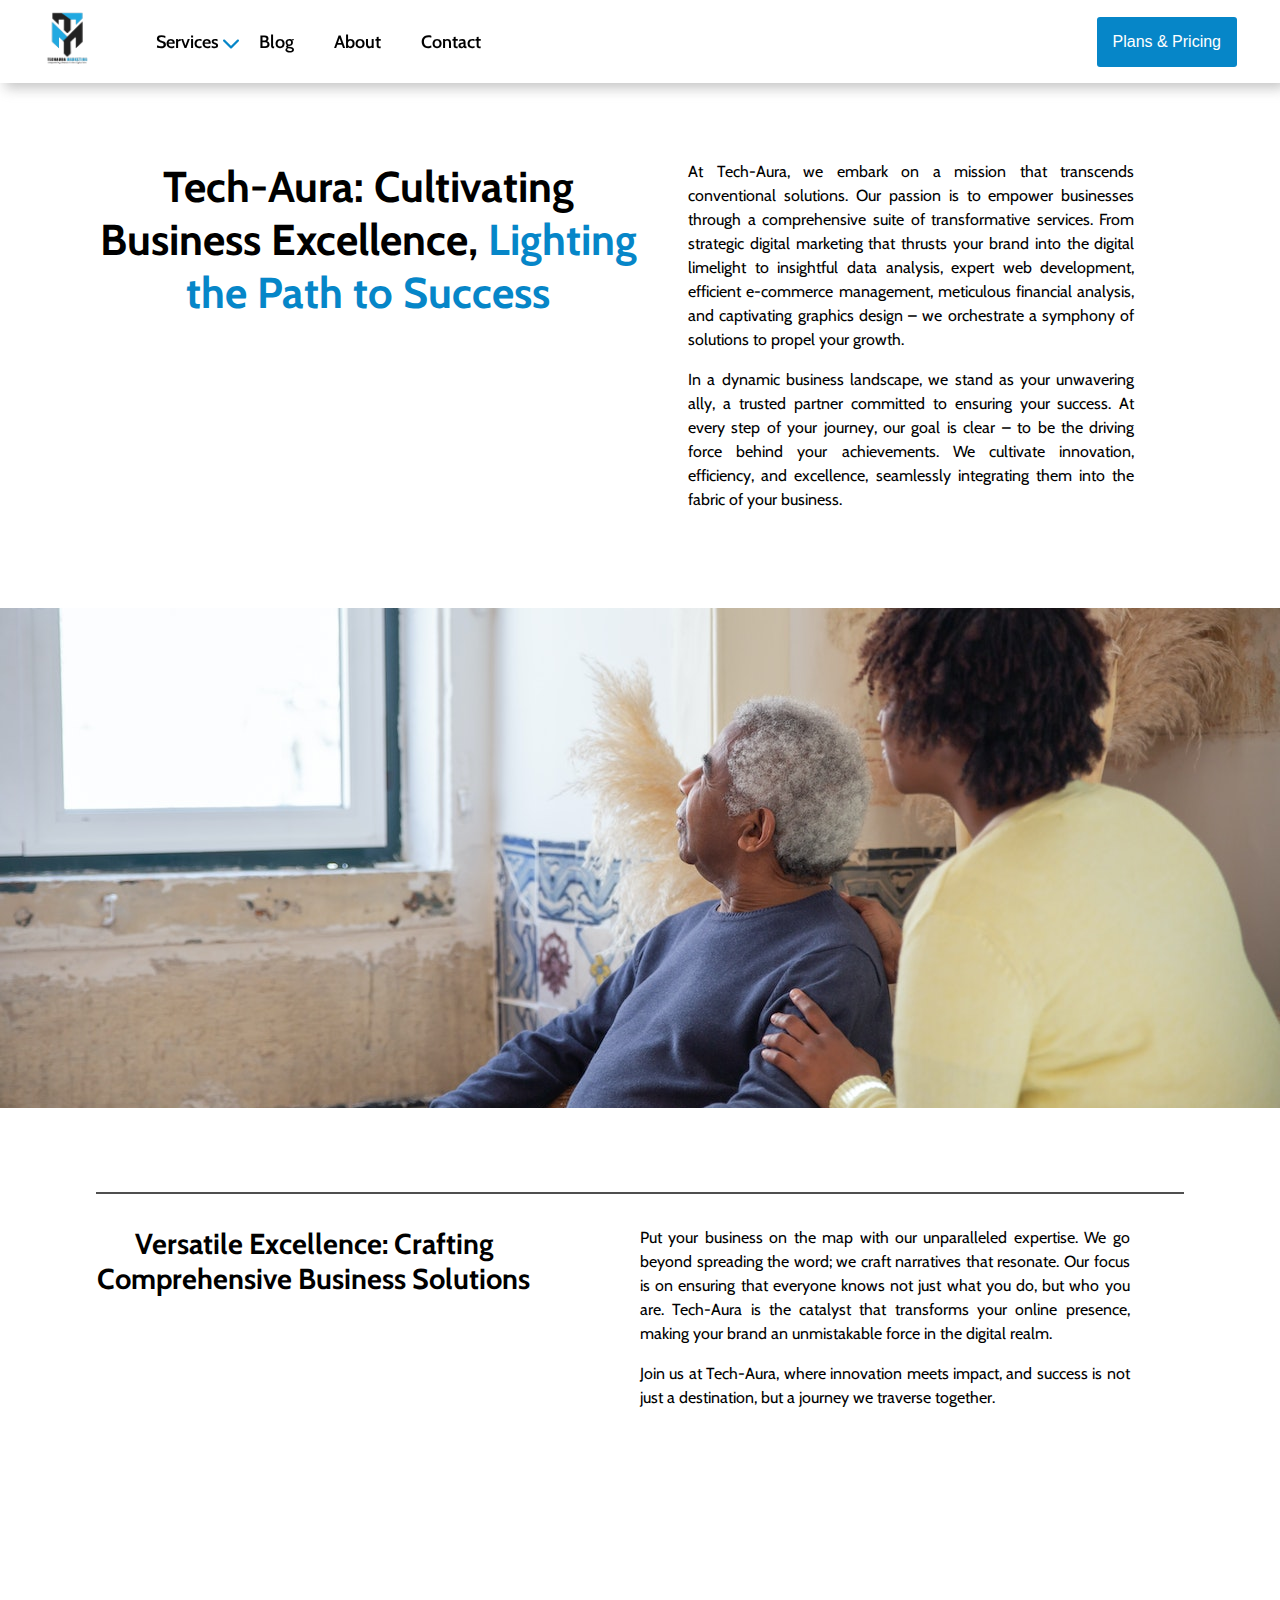
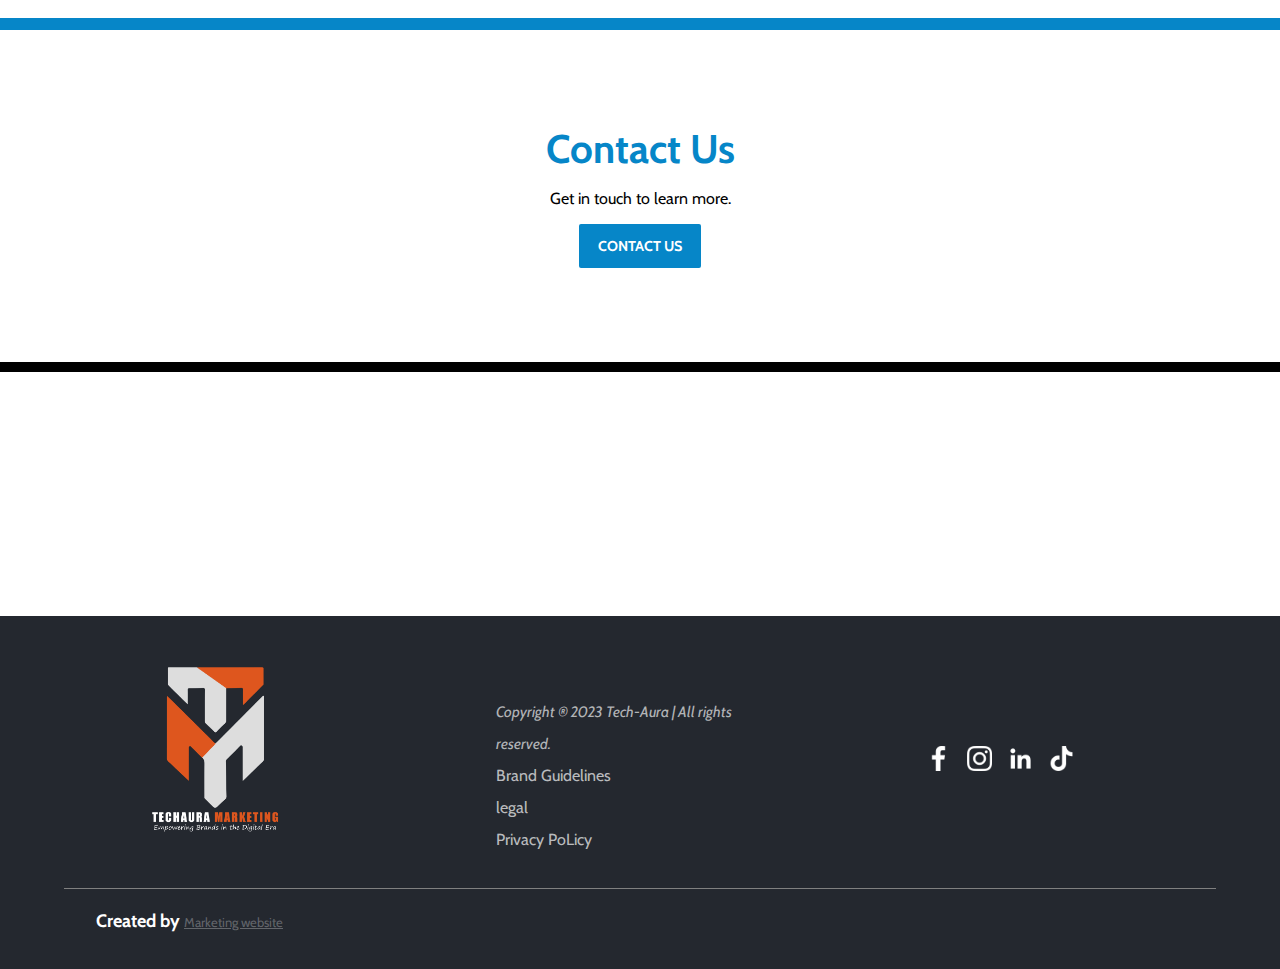
==== commit e10e15e6: "made reponsive design" ====
--- a/about.html
+++ b/about.html
@@ -9,88 +9,93 @@
     <script defer src="./javascript/navScript.js"></script>
     <title>About</title>
   </head>
-  <link rel="stylesheet" href="css/index.css" />
-  <link rel="stylesheet" href="./css/about.css">
+  <link rel="stylesheet" href="css/footer.css" />
+  <link rel="stylesheet" href="./css/about.css" />
+  <link rel="stylesheet" href="./css/header.css" />
+  <link rel="stylesheet" href="./css/responsive.css" />
+
   <body>
     <!-- Header  -->
-  <!-- header  -->
-  <header class="header">
-    <!-- header-left-block  -->
-    <div class="header-left-block">
-      <!-- logo-block  -->
-      <img class="logo" src="./images/Lgo.png" alt="" />
-      <!-- navbarlinks-block -->
-      <div class="nav-links">
-        <ul>
-          <li id="content">
-            <a href="]"
-              >Services<span
-                ><img
-                  src="./images/arrow-down-sign-to-navigate.png"
-                  alt="" /></span
-            ></a>
-          </li>
-          <li><a href="./blog.html">Blog</a></li>
-          <li><a href="./about.html">About</a></li>
-          <li><a href="./contact.html">Contact</a></li>
-        </ul>
-      </div>
-      <!-- Navbar HOver links-block -->
-      <div class="nav-links-block" id="b">
-        <div class="nav-links-col">
-          <div class="nav-links-each">
-            <!-- grid-small-block  -->
-            <div class="nav-links-top">
-              <img
-                src="./images/digital-marketing.png"
-                alt=""
-                class="small-block-icon"
-              />
-              <h4 class="small-block-heading">Digital Marketing</h4>
-            </div>
-            <!-- Nav Para -->
-            <p>Fast-Track Success with Digital Marketing</p>
-          </div>
-          <div class="nav-links-each">
-            <!-- grid-small-block  -->
-            <div class="nav-links-top">
-              <img
-                src="./images/e-com icon.png"
-                alt=""
-                class="small-block-icon"
-              />
-              <h4 class="small-block-heading">E-commerce Management</h4>
-            </div>
-            <!-- Nav Para -->
-            <p>Drive Sales with E-Commerce Excellence</p>
-          </div>
-          <div class="nav-links-each">
-            <!-- grid-small-block  -->
-            <div class="nav-links-top">
-              <img
-                src="./images/web-development icon.png"
-                alt=""
-                class="small-block-icon"
-              />
-              <h4 class="small-block-heading">Web Development</h4>
-            </div>
-            <!-- Nav Para -->
-            <p>Coding Your Vision: Professional Web Development</p>
-          </div>
-          <div class="nav-links-each">
-            <!-- grid-small-block  -->
-            <div class="nav-links-top">
-              <img
-                src="./images/graphic-design.png"
-                alt=""
-                class="small-block-icon"
-              />
-              <h4 class="small-block-heading">Graphis Designing</h4>
-            </div>
-            <!-- Nav Para -->
-            <p>Navigating Aesthetics: Elevate with Graphics Design</p>
-          </div>
-        </div>
+    <!-- header  -->
+    <header class="header">
+      <!-- header-left-block  -->
+      <div class="header-left-block">
+        <!-- logo-block  -->
+        <a href="./index.html">
+          <img class="logo" src="./images/Lgo (2).png" alt="" />
+        </a>
+        <!-- navbarlinks-block -->
+        <div class="nav-links">
+          <ul>
+            <li id="content">
+              <a href="]"
+                >Services<span
+                  ><img
+                    src="./images/arrow-down-sign-to-navigate.png"
+                    alt="" /></span
+              ></a>
+            </li>
+            <li><a href="./blog.html">Blog</a></li>
+            <li><a href="./about.html">About</a></li>
+            <li><a href="./contact.html">Contact</a></li>
+          </ul>
+        </div>
+        <!-- Navbar HOver links-block -->
+        <div class="nav-links-block" id="b">
+          <div class="nav-links-col">
+            <div class="nav-links-each">
+              <!-- grid-small-block  -->
+              <div class="nav-links-top">
+                <img
+                  src="./images/digital-marketing.png"
+                  alt=""
+                  class="small-block-icon"
+                />
+                <h4 class="small-block-heading">Digital Marketing</h4>
+              </div>
+              <!-- Nav Para -->
+              <p>Fast-Track Success with Digital Marketing</p>
+            </div>
+            <div class="nav-links-each">
+              <!-- grid-small-block  -->
+              <div class="nav-links-top">
+                <img
+                  src="./images/e-com icon.png"
+                  alt=""
+                  class="small-block-icon"
+                />
+                <h4 class="small-block-heading">E-commerce Management</h4>
+              </div>
+              <!-- Nav Para -->
+              <p>Drive Sales with E-Commerce Excellence</p>
+            </div>
+            <div class="nav-links-each">
+              <!-- grid-small-block  -->
+              <div class="nav-links-top">
+                <img
+                  src="./images/web-development icon.png"
+                  alt=""
+                  class="small-block-icon"
+                />
+                <h4 class="small-block-heading">Web Development</h4>
+              </div>
+              <!-- Nav Para -->
+              <p>Coding Your Vision: Professional Web Development</p>
+            </div>
+            <div class="nav-links-each">
+              <!-- grid-small-block  -->
+              <div class="nav-links-top">
+                <img
+                  src="./images/graphic-design.png"
+                  alt=""
+                  class="small-block-icon"
+                />
+                <h4 class="small-block-heading">Graphis Designing</h4>
+              </div>
+              <!-- Nav Para -->
+              <p>Navigating Aesthetics: Elevate with Graphics Design</p>
+            </div>
+          </div>
 
           <div class="nav-links-col">
             <div class="nav-links-each">
@@ -207,28 +212,35 @@
     <main>
       <!-- Our Vision Section -->
       <section class="our-vision-main-section">
-        <h1 class="our-vision-main-section-top-hd">About Us</h1>
+        <!-- <h1 class="our-vision-main-section-top-hd">About Us</h1> -->
         <!-- Top Block Content -->
         <div class="top-block">
           <!-- heading block -->
           <div class="t-heading-block">
             <h1>
-              Our vision at Path of Hope is to create a world where every
-              <span
-                >individual has the opportunity to reach their full
-                potential</span
-              >
+              Tech-Aura: Cultivating Business Excellence,
+              <span>Lighting the Path to Success</span>
             </h1>
           </div>
           <!-- para block -->
           <div class="t-para-block">
             <p>
-              At Path of Hope, we believe that the key to achieving this vision
-              is to promote education, training, and support for all
-              individuals, regardless of their background or circumstances. By
-              providing access to quality education and resources, we can
-              empower individuals to make informed decisions, build meaningful
-              relationships, and achieve their goals.
+              At Tech-Aura, we embark on a mission that transcends conventional
+              solutions. Our passion is to empower businesses through a
+              comprehensive suite of transformative services. From strategic
+              digital marketing that thrusts your brand into the digital
+              limelight to insightful data analysis, expert web development,
+              efficient e-commerce management, meticulous financial analysis,
+              and captivating graphics design – we orchestrate a symphony of
+              solutions to propel your growth.
+            </p>
+            <p>
+              In a dynamic business landscape, we stand as your unwavering ally,
+              a trusted partner committed to ensuring your success. At every
+              step of your journey, our goal is clear – to be the driving force
+              behind your achievements. We cultivate innovation, efficiency, and
+              excellence, seamlessly integrating them into the fabric of your
+              business.
             </p>
           </div>
         </div>
@@ -241,13 +253,11 @@
           <!-- heading block -->
           <div class="b-heading-block">
             <h1>
-              We also believe that collaboration and community involvement are
-              critical to achieving our vision.
+              Versatile Excellence: Crafting Comprehensive Business Solutions
             </h1>
           </div>
           <!-- para block -->
           <div class="b-para-block">
-          
             <p>
               Put your business on the map with our unparalleled expertise. We
               go beyond spreading the word; we craft narratives that resonate.
@@ -273,8 +283,8 @@
       </section>
     </main>
 
-     <!-- footer-section  -->
-     <footer class="footer-section">
+    <!-- footer-section  -->
+    <footer class="footer-section">
       <!-- footer-top-content  -->
       <div class="footer-block-top-content">
         <!-- footer-top-left-block  -->
@@ -304,25 +314,26 @@
         <div class="footer-right-block">
           <div class="bottom-top-right-block">
             <div class="bottom-top-right-block-images">
-              <a href=""
+              <a href="https://www.facebook.com/profile.php?id=61550906618997"
                 ><img
                   class="top-right-block-image"
                   src="./images/facebook-app-symbol (1).png"
                   alt=""
               /></a>
-              <a href=""
+              <a href="https://www.instagram.com/techauramarketing/"
                 ><img
                   class="top-right-block-image"
                   src="./images/instagram.png"
                   alt=""
               /></a>
-              <a href=""
+              <a
+                href="https://www.linkedin.com/company/99925884/admin/?lipi=urn%3Ali%3Apage%3Ad_flagship3_feed%3Bik83%2FX4BRyahn8GapzRzjQ%3D%3D"
                 ><img
                   class="top-right-block-image"
                   src="./images/linkedin.png"
                   alt=""
               /></a>
-              <a href=""
+              <a href="https://www.tiktok.com/business-suite/homepage"
                 ><img
                   class="top-right-block-image"
                   src="./images/tik-tok.png"
@@ -334,7 +345,6 @@
       </div>
       <!-- footer-block-bottom-content -->
       <div class="footer-block-bottom-content">
-        
         <!-- footer-bottom-bottom-block-content -->
         <div class="footer-bottom-bottom-block-content">
           <!-- bottom-block-content-first-heading -->
--- a/css/about.css
+++ b/css/about.css
@@ -1,4 +1,4 @@
-@import url("https://fonts.googleapis.com/css2?family=Quicksand:wght@300;400;500;600;700&display=swap");
+@import url("https://fonts.googleapis.com/css2?family=Cabin:ital,wght@0,400;0,500;0,600;0,700;1,400&display=swap");
 
 /* css reset  */
 /*! Note Use Rem Unit */
@@ -12,103 +12,11 @@
 }
 body {
   background-color: rgb(255, 255, 255);
-  font-family: "Quicksand", sans-serif;
+  font-family: "Cabin", sans-serif;
   overflow-x: hidden;
 }
 
-/** header for navbar  */
-header {
-  background-color: rgb(255, 255, 255);
-  box-shadow: 5px 5px 12px #8888887c;
-  display: flex;
-  justify-content: space-between;
-  align-items: center;
-  position: fixed;
-  z-index: 2;
-  top: 0px;
-  width: 100vw;
-}
-/* header-left-block  */
-.header-left-block {
-  display: flex;
-  margin-left: 23px;
-  align-items: center;
-}
-/* logo-block */
-.logo {
-  width: 90px;
-}
-/* navbar-link */
-.nav-links {
-  margin: 0px 23px;
-  position: relative;
-}
-.nav-links ul {
-  display: flex;
-  list-style: none;
-}
-.nav-links a {
-  margin: 0px 20px;
-  font-size: 18px;
-  text-decoration: none;
-  color: var(--secondary);
-  font-weight: 600;
-  position: relative;
-}
-.nav-links ul li :hover {
-  color: var(--primary);
-}
-.nav-links a span {
-  position: absolute;
-  top: 4px;
-  right: -20px;
-}
-.nav-links-block {
-  position: absolute;
-  top: 60px;
-  left: 151px;
-  display: grid;
-  grid-template-columns: repeat(3, 1fr);
-  gap: 20px;
-  background-color: var(--primary);
-  padding: 1rem 3rem;
-  width: 60%;
-  border-radius: 10px;
-  display: none;
-}
-.nav-links-top h4 {
-  font-size: 14px;
-  /* color: white; */
-}
-.nav-links-each {
-  margin: 2rem 0px;
-  background-color: white;
-  padding: 1.5rem 1rem;
-  border-radius: 5px;
-  height: 75px;
-}
-.nav-links-each p {
-  /* color: white; */
-  font-size: 12px;
-}
-
-/* header-right-block */
-.header-right-block {
-  padding: 0px 20px;
-  margin-right: 23px;
-}
-/* right-block-btn  */
-.right-block-btn {
-  padding: 1rem 1rem;
-  border: none;
-  background-color: var(--primary);
-  border-radius: 3px;
-}
-.right-block-btn a {
-  text-decoration: none;
-  font-size: 16px;
-  color: rgb(255, 255, 255);
-}
+
 
 /** Our Vision Section */
 .our-vision-main-section {
@@ -149,6 +57,7 @@
   width: 90%;
   text-align: justify;
   line-height: 1.5rem;
+  margin-bottom: 1rem;
 }
 
 /* Middle Block */
@@ -208,190 +117,88 @@
   margin-top: 1rem;
 }
 
-/** footer-block  */
-.footer-section {
-  margin-top: 244px;
-  background-color: #24282f;
-  padding: 1rem 4rem;
-}
-/* footer-top-content */
-.footer-block-top-content {
-  display: grid;
-  grid-template-columns: repeat(3, 1fr);
-  border-bottom: 1px solid gray;
-}
-/* left-block  */
-.footer-top-left-block {
-  display: flex;
-  flex-direction: column;
-  width: 300px;
-  justify-content: center;
-  align-items: center;
-  margin-bottom: 1rem;
-}
-/* logo-block  */
-.left-block-logo {
-  width: 13rem;
-  filter: invert(1);
-}
-/* left-block-img  */
-.left-block-img {
-  display: grid;
-  grid-template-columns: repeat(2, 1fr);
-}
-/* left-block-first-img  */
-.left-block-first-img {
-  width: 6.7rem;
-}
-/* mid-section  */
-.footer-top-mid-block {
-  display: flex;
-  margin: 1rem;
-}
-/* mid-left-block  */
-.mid-left-block {
-  margin: 0rem 2.5rem;
-}
-/* mid-left-block-heading */
-.mid-left-block-heading {
-  font-size: 18px;
-  color: white;
-  line-height: 2rem;
-}
-
-.footer-section ul {
-  list-style: none;
-}
-
-.footer-section ul li a {
-  text-decoration: none;
-  font-size: 16px;
-  color: rgba(255, 255, 255, 0.706);
-  line-height: 2rem;
-}
-
-.footer-section ul li a:hover {
-  color: white;
-}
-
-.footer-section h1 {
-  font-size: 18px;
-  color: white;
-  line-height: 2rem;
-}
-
-/* mid-mid-block */
-.mid-mid-block {
-  margin: 2rem 2.5rem;
-}
-
-/* mid-right-block  */
-.mid-right-block {
-  margin: 0rem 2rem;
-}
-
-/* footer-right-block  */
-.footer-right-block {
-  margin: 1rem;
-  margin-left: 0px;
-  display: flex;
-  justify-content: center;
-  align-items: center;
-}
-/* right-left-block  */
-.footer-right-block-left-content-block {
-  margin: 0rem 1rem;
-}
-/* right-right-block */
-.footer-right-block-right-content-block {
-  margin: 0rem 2.5rem;
-  display: flex;
-  align-items: flex-start;
-}
-/* right-top-block  */
-.right-top-block {
-  display: flex;
-  flex-direction: column;
-  margin-right: 1rem;
-}
-
-/* right-mid-block */
-.right-mid-block {
-  /* margin: 2rem 0; */
-  margin-right: 1rem;
-}
-
-/* footer-bottom-top-content */
-.footer-bottom-top-block-content {
-  display: flex;
-  justify-content: space-between;
-  align-items: center;
-  padding: 1rem 2rem;
-}
-/* bottom-left-block  */
-.bottom-top-left-block {
-  margin-top: 2rem;
-}
-/* logo-block */
-.top-left-block-logos {
-  border: 2px solid white;
-  width: 20rem;
-  color: white;
-  margin: 1rem;
-}
-/* top-left-block-para */
-.top-left-block-para {
-  color: rgba(255, 255, 255, 0.673);
-  font-size: 15px;
-  font-style: italic;
-  line-height: 2rem;
-}
-
-/* bottom-top-right-block-heading */
-.bottom-top-right-block-heading {
+@media (max-width: 769px) {
+
+  .our-vision-main-section .top-block,
+  .our-vision-main-section .bottom-block {
+    grid-template-columns: 1fr;
+  }
+  .t-para-block p,
+.b-para-block p {
+  width: 90%;
+  text-align: center;
+  line-height: 1.5rem;
+  margin-top: 2rem;
+
+}
+.our-vision-main-section .bottom-block h1 {
+  width: 95%;
+  margin: auto;
+  font-size: 1.8rem;
+ 
+}
+.our-vision-main-section .top-block h1 {
+  font-size: 2.5rem;
+}
+}
+
+@media (max-width: 520px) {
+  .our-vision-main-section .top-block,
+  .our-vision-main-section .bottom-block {
+    width: 80%;
+    grid-template-columns: 1fr;
+  }
+  .t-para-block p,
+.b-para-block p {
+  /* width: 80%; */
+  text-align: center;
+  line-height: 1.5rem;
   font-size: 14px;
-  margin: 2rem;
-  color: rgba(255, 255, 255, 0.644);
-  margin-left: 16px;
-}
-/* bottom-top-right-block-span a  */
-.bottom-top-right-block-span a {
-  color: rgba(255, 255, 255, 0.644);
-}
-.bottom-top-right-block-span :hover {
-  color: white;
-}
-/* bottom-top-right-block-images */
-.bottom-top-right-block-images {
-  margin: 2rem;
-  display: flex;
-  align-items: center;
-  margin-left: 0px;
-}
-.top-right-block-image {
-  width: 25px;
-  margin: 0rem 0.5rem;
-}
-
-/* footer-bottom-bottom-block-content */
-.footer-bottom-bottom-block-content {
-  padding: 1rem 2rem;
-}
-/* bottom-block-content-first-heading */
-.bottom-block-content-first-heading {
-  color: rgba(255, 255, 255, 0.285);
-  font-size: 14px;
-  display: inline;
-}
-/* bottom-block-content-first-link */
-.bottom-block-content-first-link {
-  text-decoration: none;
-}
-.bottom-block-content-first-link :hover {
-  color: white;
-}
-/* bottom-block-content-second-link */
-.bottom-block-content-second-link {
-  color: rgba(255, 255, 255, 0.29);
-  font-size: 13px;
-}
+  margin-top: 2rem;
+
+}
+.our-vision-main-section .bottom-block h1 {
+  width: 80%;
+  margin: auto;
+  font-size: 1rem;
+ 
+}
+.our-vision-main-section .top-block h1 {
+  font-size: 2rem;
+}
+}
+@media (max-width: 400px) {
+  .our-vision-main-section .top-block,
+  .our-vision-main-section .bottom-block {
+    width: 90%;
+    grid-template-columns: 1fr;
+  }
+.t-para-block p  {
+  width: 90%;
+margin-right: 7rem;
+  text-align: center;
+  line-height: 1.5rem;
+  font-size: 12px;
+  margin-top: 2rem;
+
+}
+.b-para-block p {
+  margin: auto;
+  text-align: center;
+  line-height: 1.5rem;
+  font-size: 12px;
+  margin-top: 2rem;
+
+}
+.our-vision-main-section .bottom-block h1 {
+  /* width: 80%;
+  margin: auto; */
+  font-size: 1rem;
+ 
+}
+.our-vision-main-section .top-block h1 {
+  font-size: 1.3rem;
+  width: 80%;
+  margin: auto;
+}
+}
--- a/css/footer.css
+++ b/css/footer.css
@@ -0,0 +1,187 @@
+/** footer-block  */
+.footer-section {
+    margin-top: 244px;
+    background-color: #24282f;
+    padding: 1rem 4rem;
+  }
+  /* footer-top-content */
+  .footer-block-top-content {
+    display: grid;
+    grid-template-columns: repeat(3, 1fr);
+    border-bottom: 1px solid gray;
+  }
+  /* left-block  */
+  .footer-top-left-block {
+    display: flex;
+    flex-direction: column;
+    width: 300px;
+    justify-content: center;
+    align-items: center;
+    margin-bottom: 1rem;
+  }
+  /* logo-block  */
+  .left-block-logo {
+    width: 13rem;
+    filter: invert(1);
+  }
+  /* left-block-img  */
+  .left-block-img {
+    display: grid;
+    grid-template-columns: repeat(2, 1fr);
+  }
+  /* left-block-first-img  */
+  .left-block-first-img {
+    width: 6.7rem;
+  }
+  /* mid-section  */
+  .footer-top-mid-block {
+    display: flex;
+    margin: 1rem;
+  }
+  /* mid-left-block  */
+  .mid-left-block {
+    margin: 0rem 2.5rem;
+  }
+  /* mid-left-block-heading */
+  .mid-left-block-heading {
+    font-size: 18px;
+    color: white;
+    line-height: 2rem;
+  }
+  
+  .footer-section ul {
+    list-style: none;
+  }
+  
+  .footer-section ul li a {
+    text-decoration: none;
+    font-size: 16px;
+    color: rgba(255, 255, 255, 0.706);
+    line-height: 2rem;
+  }
+  
+  .footer-section ul li a:hover {
+    color: white;
+  }
+  
+  .footer-section h1 {
+    font-size: 18px;
+    color: white;
+    line-height: 2rem;
+  }
+  
+  /* mid-mid-block */
+  .mid-mid-block {
+    margin: 2rem 2.5rem;
+  }
+  
+  /* mid-right-block  */
+  .mid-right-block {
+    margin: 0rem 2rem;
+  }
+  
+  /* footer-right-block  */
+  .footer-right-block {
+    margin: 1rem;
+    margin-left: 0px;
+    display: flex;
+    justify-content: center;
+    align-items: center;
+  }
+  /* right-left-block  */
+  .footer-right-block-left-content-block {
+    margin: 0rem 1rem;
+  }
+  /* right-right-block */
+  .footer-right-block-right-content-block {
+    margin: 0rem 2.5rem;
+    display: flex;
+    align-items: flex-start;
+  }
+  /* right-top-block  */
+  .right-top-block {
+    display: flex;
+    flex-direction: column;
+    margin-right: 1rem;
+  }
+  
+  /* right-mid-block */
+  .right-mid-block {
+    /* margin: 2rem 0; */
+    margin-right: 1rem;
+  }
+  
+  /* footer-bottom-top-content */
+  .footer-bottom-top-block-content {
+    display: flex;
+    justify-content: space-between;
+    align-items: center;
+    padding: 1rem 2rem;
+  }
+  /* bottom-left-block  */
+  .bottom-top-left-block {
+    margin-top: 2rem;
+  }
+  /* logo-block */
+  .top-left-block-logos {
+    border: 2px solid white;
+    width: 20rem;
+    color: white;
+    margin: 1rem;
+  }
+  /* top-left-block-para */
+  .top-left-block-para {
+    color: rgba(255, 255, 255, 0.673);
+    font-size: 15px;
+    font-style: italic;
+    line-height: 2rem;
+  }
+  
+  /* bottom-top-right-block-heading */
+  .bottom-top-right-block-heading {
+    font-size: 14px;
+    margin: 2rem;
+    color: rgba(255, 255, 255, 0.644);
+    margin-left: 16px;
+  }
+  /* bottom-top-right-block-span a  */
+  .bottom-top-right-block-span a {
+    color: rgba(255, 255, 255, 0.644);
+  }
+  .bottom-top-right-block-span :hover {
+    color: white;
+  }
+  /* bottom-top-right-block-images */
+  .bottom-top-right-block-images {
+    margin: 2rem;
+    display: flex;
+    align-items: center;
+    margin-left: 0px;
+  }
+  .top-right-block-image {
+    width: 25px;
+    margin: 0rem 0.5rem;
+  }
+  
+  /* footer-bottom-bottom-block-content */
+  .footer-bottom-bottom-block-content {
+    padding: 1rem 2rem;
+  }
+  /* bottom-block-content-first-heading */
+  .bottom-block-content-first-heading {
+    color: rgba(255, 255, 255, 0.285);
+    font-size: 14px;
+    display: inline;
+  }
+  /* bottom-block-content-first-link */
+  .bottom-block-content-first-link {
+    text-decoration: none;
+  }
+  .bottom-block-content-first-link :hover {
+    color: white;
+  }
+  /* bottom-block-content-second-link */
+  .bottom-block-content-second-link {
+    color: rgba(255, 255, 255, 0.29);
+    font-size: 13px;
+  }--- a/css/about.css
+++ b/css/about.css
@@ -1,4 +1,4 @@
-@import url("https://fonts.googleapis.com/css2?family=Quicksand:wght@300;400;500;600;700&display=swap");
+@import url("https://fonts.googleapis.com/css2?family=Cabin:ital,wght@0,400;0,500;0,600;0,700;1,400&display=swap");
 
 /* css reset  */
 /*! Note Use Rem Unit */
@@ -12,103 +12,11 @@
 }
 body {
   background-color: rgb(255, 255, 255);
-  font-family: "Quicksand", sans-serif;
+  font-family: "Cabin", sans-serif;
   overflow-x: hidden;
 }
 
-/** header for navbar  */
-header {
-  background-color: rgb(255, 255, 255);
-  box-shadow: 5px 5px 12px #8888887c;
-  display: flex;
-  justify-content: space-between;
-  align-items: center;
-  position: fixed;
-  z-index: 2;
-  top: 0px;
-  width: 100vw;
-}
-/* header-left-block  */
-.header-left-block {
-  display: flex;
-  margin-left: 23px;
-  align-items: center;
-}
-/* logo-block */
-.logo {
-  width: 90px;
-}
-/* navbar-link */
-.nav-links {
-  margin: 0px 23px;
-  position: relative;
-}
-.nav-links ul {
-  display: flex;
-  list-style: none;
-}
-.nav-links a {
-  margin: 0px 20px;
-  font-size: 18px;
-  text-decoration: none;
-  color: var(--secondary);
-  font-weight: 600;
-  position: relative;
-}
-.nav-links ul li :hover {
-  color: var(--primary);
-}
-.nav-links a span {
-  position: absolute;
-  top: 4px;
-  right: -20px;
-}
-.nav-links-block {
-  position: absolute;
-  top: 60px;
-  left: 151px;
-  display: grid;
-  grid-template-columns: repeat(3, 1fr);
-  gap: 20px;
-  background-color: var(--primary);
-  padding: 1rem 3rem;
-  width: 60%;
-  border-radius: 10px;
-  display: none;
-}
-.nav-links-top h4 {
-  font-size: 14px;
-  /* color: white; */
-}
-.nav-links-each {
-  margin: 2rem 0px;
-  background-color: white;
-  padding: 1.5rem 1rem;
-  border-radius: 5px;
-  height: 75px;
-}
-.nav-links-each p {
-  /* color: white; */
-  font-size: 12px;
-}
-
-/* header-right-block */
-.header-right-block {
-  padding: 0px 20px;
-  margin-right: 23px;
-}
-/* right-block-btn  */
-.right-block-btn {
-  padding: 1rem 1rem;
-  border: none;
-  background-color: var(--primary);
-  border-radius: 3px;
-}
-.right-block-btn a {
-  text-decoration: none;
-  font-size: 16px;
-  color: rgb(255, 255, 255);
-}
+
 
 /** Our Vision Section */
 .our-vision-main-section {
@@ -149,6 +57,7 @@
   width: 90%;
   text-align: justify;
   line-height: 1.5rem;
+  margin-bottom: 1rem;
 }
 
 /* Middle Block */
@@ -208,190 +117,88 @@
   margin-top: 1rem;
 }
 
-/** footer-block  */
-.footer-section {
-  margin-top: 244px;
-  background-color: #24282f;
-  padding: 1rem 4rem;
-}
-/* footer-top-content */
-.footer-block-top-content {
-  display: grid;
-  grid-template-columns: repeat(3, 1fr);
-  border-bottom: 1px solid gray;
-}
-/* left-block  */
-.footer-top-left-block {
-  display: flex;
-  flex-direction: column;
-  width: 300px;
-  justify-content: center;
-  align-items: center;
-  margin-bottom: 1rem;
-}
-/* logo-block  */
-.left-block-logo {
-  width: 13rem;
-  filter: invert(1);
-}
-/* left-block-img  */
-.left-block-img {
-  display: grid;
-  grid-template-columns: repeat(2, 1fr);
-}
-/* left-block-first-img  */
-.left-block-first-img {
-  width: 6.7rem;
-}
-/* mid-section  */
-.footer-top-mid-block {
-  display: flex;
-  margin: 1rem;
-}
-/* mid-left-block  */
-.mid-left-block {
-  margin: 0rem 2.5rem;
-}
-/* mid-left-block-heading */
-.mid-left-block-heading {
-  font-size: 18px;
-  color: white;
-  line-height: 2rem;
-}
-
-.footer-section ul {
-  list-style: none;
-}
-
-.footer-section ul li a {
-  text-decoration: none;
-  font-size: 16px;
-  color: rgba(255, 255, 255, 0.706);
-  line-height: 2rem;
-}
-
-.footer-section ul li a:hover {
-  color: white;
-}
-
-.footer-section h1 {
-  font-size: 18px;
-  color: white;
-  line-height: 2rem;
-}
-
-/* mid-mid-block */
-.mid-mid-block {
-  margin: 2rem 2.5rem;
-}
-
-/* mid-right-block  */
-.mid-right-block {
-  margin: 0rem 2rem;
-}
-
-/* footer-right-block  */
-.footer-right-block {
-  margin: 1rem;
-  margin-left: 0px;
-  display: flex;
-  justify-content: center;
-  align-items: center;
-}
-/* right-left-block  */
-.footer-right-block-left-content-block {
-  margin: 0rem 1rem;
-}
-/* right-right-block */
-.footer-right-block-right-content-block {
-  margin: 0rem 2.5rem;
-  display: flex;
-  align-items: flex-start;
-}
-/* right-top-block  */
-.right-top-block {
-  display: flex;
-  flex-direction: column;
-  margin-right: 1rem;
-}
-
-/* right-mid-block */
-.right-mid-block {
-  /* margin: 2rem 0; */
-  margin-right: 1rem;
-}
-
-/* footer-bottom-top-content */
-.footer-bottom-top-block-content {
-  display: flex;
-  justify-content: space-between;
-  align-items: center;
-  padding: 1rem 2rem;
-}
-/* bottom-left-block  */
-.bottom-top-left-block {
-  margin-top: 2rem;
-}
-/* logo-block */
-.top-left-block-logos {
-  border: 2px solid white;
-  width: 20rem;
-  color: white;
-  margin: 1rem;
-}
-/* top-left-block-para */
-.top-left-block-para {
-  color: rgba(255, 255, 255, 0.673);
-  font-size: 15px;
-  font-style: italic;
-  line-height: 2rem;
-}
-
-/* bottom-top-right-block-heading */
-.bottom-top-right-block-heading {
+@media (max-width: 769px) {
+
+  .our-vision-main-section .top-block,
+  .our-vision-main-section .bottom-block {
+    grid-template-columns: 1fr;
+  }
+  .t-para-block p,
+.b-para-block p {
+  width: 90%;
+  text-align: center;
+  line-height: 1.5rem;
+  margin-top: 2rem;
+
+}
+.our-vision-main-section .bottom-block h1 {
+  width: 95%;
+  margin: auto;
+  font-size: 1.8rem;
+ 
+}
+.our-vision-main-section .top-block h1 {
+  font-size: 2.5rem;
+}
+}
+
+@media (max-width: 520px) {
+  .our-vision-main-section .top-block,
+  .our-vision-main-section .bottom-block {
+    width: 80%;
+    grid-template-columns: 1fr;
+  }
+  .t-para-block p,
+.b-para-block p {
+  /* width: 80%; */
+  text-align: center;
+  line-height: 1.5rem;
   font-size: 14px;
-  margin: 2rem;
-  color: rgba(255, 255, 255, 0.644);
-  margin-left: 16px;
-}
-/* bottom-top-right-block-span a  */
-.bottom-top-right-block-span a {
-  color: rgba(255, 255, 255, 0.644);
-}
-.bottom-top-right-block-span :hover {
-  color: white;
-}
-/* bottom-top-right-block-images */
-.bottom-top-right-block-images {
-  margin: 2rem;
-  display: flex;
-  align-items: center;
-  margin-left: 0px;
-}
-.top-right-block-image {
-  width: 25px;
-  margin: 0rem 0.5rem;
-}
-
-/* footer-bottom-bottom-block-content */
-.footer-bottom-bottom-block-content {
-  padding: 1rem 2rem;
-}
-/* bottom-block-content-first-heading */
-.bottom-block-content-first-heading {
-  color: rgba(255, 255, 255, 0.285);
-  font-size: 14px;
-  display: inline;
-}
-/* bottom-block-content-first-link */
-.bottom-block-content-first-link {
-  text-decoration: none;
-}
-.bottom-block-content-first-link :hover {
-  color: white;
-}
-/* bottom-block-content-second-link */
-.bottom-block-content-second-link {
-  color: rgba(255, 255, 255, 0.29);
-  font-size: 13px;
-}
+  margin-top: 2rem;
+
+}
+.our-vision-main-section .bottom-block h1 {
+  width: 80%;
+  margin: auto;
+  font-size: 1rem;
+ 
+}
+.our-vision-main-section .top-block h1 {
+  font-size: 2rem;
+}
+}
+@media (max-width: 400px) {
+  .our-vision-main-section .top-block,
+  .our-vision-main-section .bottom-block {
+    width: 90%;
+    grid-template-columns: 1fr;
+  }
+.t-para-block p  {
+  width: 90%;
+margin-right: 7rem;
+  text-align: center;
+  line-height: 1.5rem;
+  font-size: 12px;
+  margin-top: 2rem;
+
+}
+.b-para-block p {
+  margin: auto;
+  text-align: center;
+  line-height: 1.5rem;
+  font-size: 12px;
+  margin-top: 2rem;
+
+}
+.our-vision-main-section .bottom-block h1 {
+  /* width: 80%;
+  margin: auto; */
+  font-size: 1rem;
+ 
+}
+.our-vision-main-section .top-block h1 {
+  font-size: 1.3rem;
+  width: 80%;
+  margin: auto;
+}
+}
--- a/css/header.css
+++ b/css/header.css
@@ -0,0 +1,97 @@
+/** header for navbar  */
+header {
+    background-color: rgb(255, 255, 255);
+    box-shadow: 5px 5px 12px #8888887c;
+    display: flex;
+    justify-content: space-between;
+    align-items: center;
+    position: fixed;
+    z-index: 2;
+    top: 0px;
+    width: 100vw;
+  }
+  /* header-left-block  */
+  .header-left-block {
+    display: flex;
+    margin-left: 23px;
+    align-items: center;
+  }
+  /* logo-block */
+  .logo {
+    width: 90px;
+  }
+  /* navbar-link */
+  .nav-links {
+    margin: 0px 23px;
+    position: relative;
+  }
+  .nav-links ul {
+    display: flex;
+    list-style: none;
+  }
+  .nav-links a {
+    margin: 0px 20px;
+    font-size: 18px;
+    text-decoration: none;
+    color: var(--secondary);
+    font-weight: 600;
+    position: relative;
+  }
+  .nav-links ul li :hover {
+    color: var(--primary);
+  }
+  .nav-links a span {
+    position: absolute;
+    top: 4px;
+    right: -20px;
+  }
+  .nav-links-block {
+    position: absolute;
+    top: 60px;
+    left: 151px;
+    display: grid;
+    grid-template-columns: repeat(3, 1fr);
+    gap: 20px;
+    background-color: var(--primary);
+    padding: 1rem 3rem;
+    width: 60%;
+    border-radius: 10px;
+    display: none;
+  }
+  .nav-links-top h4 {
+    font-size: 14px;
+    /* color: white; */
+  }
+  .nav-links-each {
+    margin: 2rem 0px;
+    background-color: white;
+    padding: 1.5rem 1rem;
+    border-radius: 5px;
+    height: 75px;
+  }
+  .nav-links-each p {
+    /* color: white; */
+    font-size: 12px;
+  }
+  
+  /* header-right-block */
+  .header-right-block {
+    padding: 0px 20px;
+    margin-right: 23px;
+  }
+  /* right-block-btn  */
+  .right-block-btn {
+    padding: 1rem 1rem;
+    border: none;
+    background-color: var(--primary);
+    border-radius: 3px;
+  }
+  .right-block-btn a {
+    text-decoration: none;
+    font-size: 16px;
+    color: rgb(255, 255, 255);
+  }
+  .small-block-icon {
+    width: 30px;
+  }
+  --- a/css/responsive.css
+++ b/css/responsive.css
@@ -0,0 +1,311 @@
+/**Media Quiries  */
+@media (max-width: 1250px) {
+    .right-block-image-first {
+      width: 190px;
+      height: 190px;
+      top: -20px;
+      right: -80px;
+    }
+  
+    .right-block-image-second {
+      width: 400px;
+      height: 300px;
+      top: 150px;
+      left: -27px;
+    }
+    .nav-links-block {
+      position: absolute;
+      top: 71px;
+      left: 380px;
+    }
+  }
+  
+  @media (max-width: 1024px) {
+    .left-grid-block-heading {
+      font-size: 42px;
+      line-height: 52px;
+      width: 80%;
+      margin-top: 3rem;
+      border-radius: 20px;
+    }
+  
+    .right-block-image-first {
+      width: 190px;
+      height: 190px;
+      top: -20px;
+      right: -80px;
+      border-radius: 20px;
+    }
+  
+    .right-block-image-second {
+      width: 350px;
+      height: 250px;
+      top: 110px;
+      left: -200px;
+      border-radius: 20px;
+    }
+  
+    .background-right-asset img {
+      width: 550px;
+      position: absolute;
+    }
+    .nav-links-each {
+      display: flex;
+      flex-direction: column;
+      align-items: center;
+      justify-content: center;
+      height: 100px;
+    }
+    .nav-links-each p {
+      width: 90%;
+    }
+  
+    .left-grid-block-para {
+      font-size: 16px;
+    }
+  
+    .left-grid-block-btn {
+      padding: 1rem 1.5rem;
+    }
+  
+    .left-grid-block-btn a {
+      font-size: 16px;
+    }
+  
+    .grid-right-block-img {
+      width: 400px;
+      height: 250px;
+      object-fit: cover;
+    }
+  
+    .service-grid-right-block {
+      padding-left: 0rem;
+      padding-top: 0rem;
+      padding-bottom: 0rem;
+      display: flex;
+      align-items: center;
+      justify-content: flex-end;
+    }
+  
+    .footer-block-top-content {
+      display: grid;
+      justify-content: center;
+      align-items: center;
+    }
+    .footer-top-left-block {
+      width: 100%;
+      align-items: center;
+    }
+  
+    .footer-top-mid-block {
+      justify-content: center;
+    }
+  }
+  
+  @media (max-width: 1024px) {
+    .left-grid-block-heading {
+      font-size: 40px;
+      line-height: 50px;
+      width: 90%;
+      margin-top: 3rem;
+      border-radius: 20px;
+    }
+  
+    .left-grid-block {
+      width: 100%;
+    }
+  
+    .left-grid-block-content {
+      width: 100%;
+    }
+  
+    .background-right-asset {
+      position: absolute;
+      top: -17px;
+      z-index: -111;
+      right: 300px;
+    }
+  
+    .right-block-image-second {
+      width: 250px;
+      height: 250px;
+      top: 110px;
+      left: 0px;
+      border-radius: 20px;
+    }
+  }
+  
+  @media (max-width: 769px) {
+    .hero-section {
+      height: 800px;
+    }
+  
+    .background-right-asset {
+      right: 100px;
+    }
+  
+    .hero-block-content {
+      display: grid;
+      grid-template-columns: repeat(1, 1fr);
+      grid-gap: 0px;
+    }
+    .small-block-icon {
+      width: 20px;
+    }
+    .nav-links-top h4 {
+      font-size: 12px;
+    }
+    .nav-links-each p {
+      font-size: 10px;
+    }
+    .nav-links-each {
+      margin: 0.5rem 0rem;
+    }
+    .nav-links-block {
+      top: 62px;
+      left: 94px;
+      padding: 1rem 2rem;
+      width: 70%;
+    }
+    .nav-links-each {
+      height: 90px;
+    }
+    .left-grid-block {
+      height: 350px;
+    }
+    .backgroun-left-bottom-asset {
+      left: 0px;
+      bottom: 300px;
+    }
+  
+    .right-block-image-second {
+      width: 350px;
+      height: 350px;
+    }
+    .header-left-block {
+      margin-left: 0px;
+    }
+    .nav-links a {
+      font-size: 14px;
+      margin: 0px 8px;
+    }
+    #content {
+      margin-right: 10px;
+    }
+    .nav-links a span {
+      right: -17px;
+    }
+    .nav-links a span img {
+      width: 10px;
+    }
+    .right-block-btn {
+      padding: 10px 10px;
+    }
+    .right-block-btn a {
+      font-size: 12px;
+    }
+    .brief-info-block-heading {
+      width: 80%;
+      text-align: center;
+      font-size: 32px;
+    }
+    .brief-info-block-para {
+      width: 80%;
+      font-size: 14px;
+    }
+  
+    .service-grid-block {
+      grid-template-columns: repeat(1, 1fr);
+    }
+    .service-grid-right-block {
+      justify-content: center;
+      padding: 2rem;
+    }
+    .footer-section {
+      padding: 1rem 1rem;
+    }
+  }
+  
+  @media (max-width: 520px) {
+    .nav-links {
+      margin: 0px 10px;
+    }
+    .nav-links ul {
+      align-items: center;
+    }
+    .nav-links-block {
+      top: 61px;
+      left: 29px;
+      width: 75%;
+    }
+    .nav-links-each {
+      height: 70px;
+    }
+    .nav-links-block {
+      grid-template-columns: repeat(2, 1fr);
+    }
+    /* #content {
+      margin-top: 23px;
+    } */
+    .header-right-block {
+      padding: 0px 20px;
+      margin-right: 5px;
+    }
+    /* .nav-links a span {
+      right: -37px;
+    } */
+    .right-block-btn a {
+      font-size: 8px;
+    }
+    .nav-links a {
+      font-size: 10px;
+      margin: 0px 8px;
+    }
+    .right-block-image-second {
+      width: 290px;
+      height: 290px;
+      top: 120px;
+    }
+  
+    .right-block-image-first {
+      top: 36px;
+    }
+  
+    .left-grid-block-para {
+      font-size: 13px;
+    }
+    .hero-section {
+      height: 900px;
+      overflow-x: hidden;
+    }
+  }
+  
+  @media (max-width: 400px) {
+    #content {
+      display: none;
+    }
+  
+    .grid-left-block-heading {
+      font-size: 30px;
+      line-height: 40px;
+      width: 70%;
+    }
+    .grid-left-block-para {
+      font-size: 15px;
+      width: 70%;
+    }
+    .background-right-asset {
+      display: none;
+    }
+    .bottom-top-right-block-images {
+      margin: 0rem;
+      flex-direction: column;
+    }
+    .service-section {
+      overflow-x: hidden;
+    }
+    .service-grid-left-block {
+      padding-left: 0rem;
+    }
+  }
+  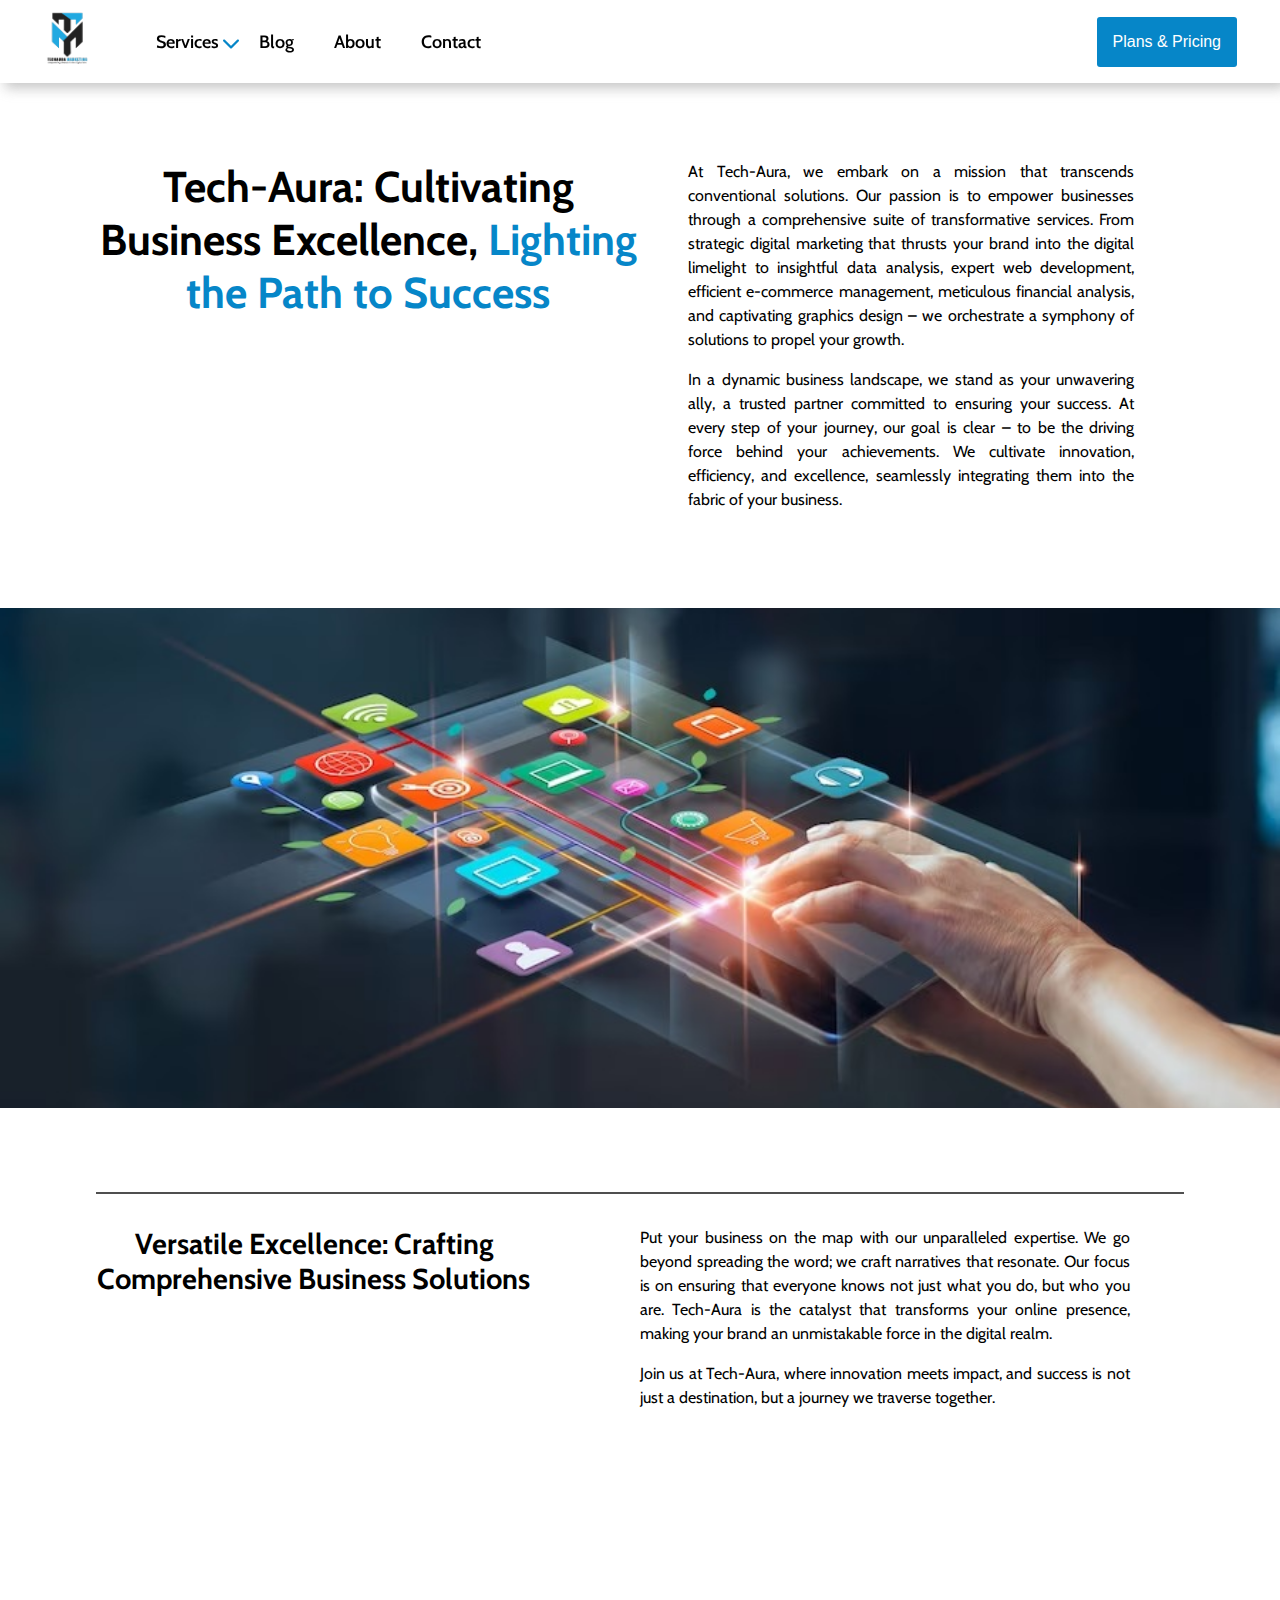
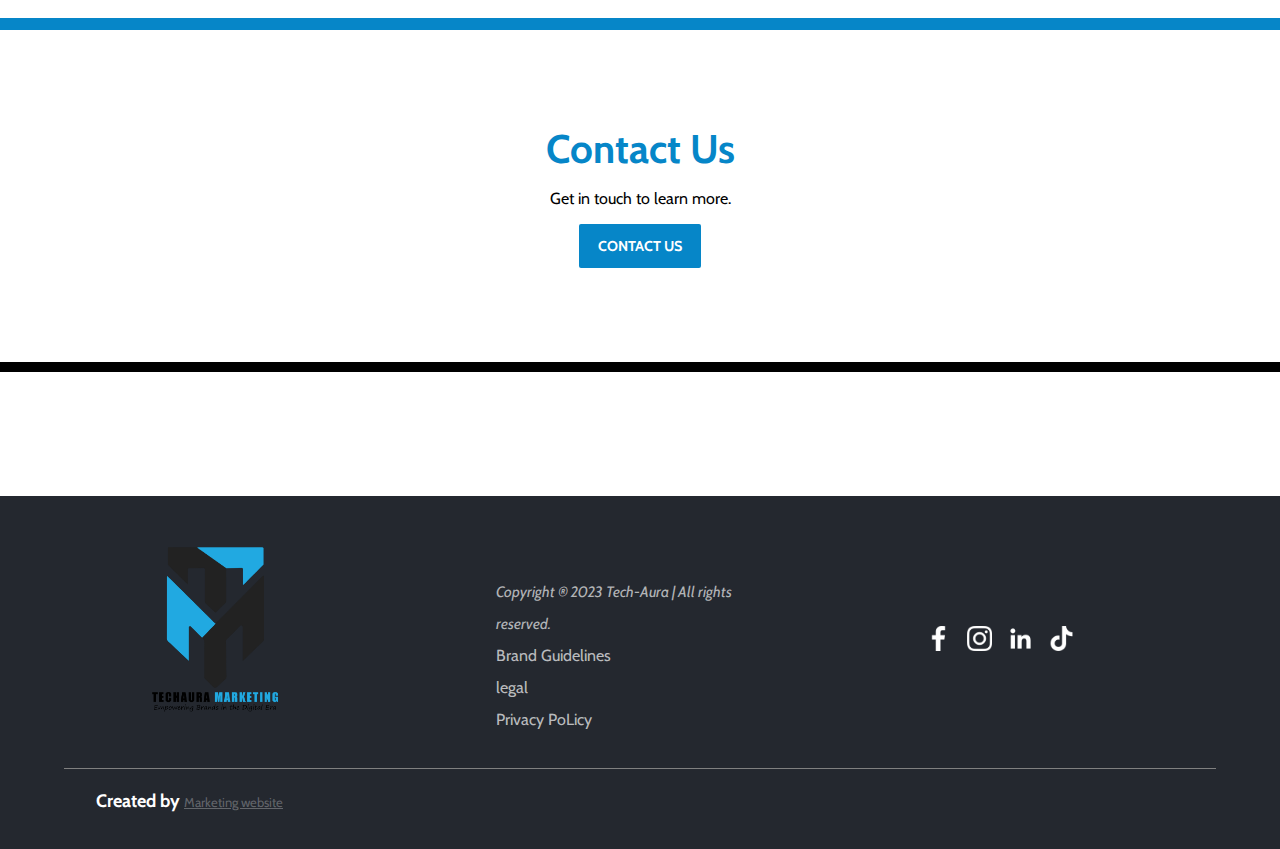
==== commit 90369856: "did changes" ====
--- a/about.html
+++ b/about.html
@@ -246,7 +246,7 @@
         </div>
         <!-- Middle Block Content -->
         <div class="middle-block">
-          <img src="./images/pexels-kampus-production-7551662.jpg" alt="" />
+          <img src="./images/WhatsApp Image 2023-11-29 at 1.39.19 AM.jpeg" alt="" />
         </div>
         <!-- Bottom Block Content -->
         <div class="bottom-block">
--- a/css/about.css
+++ b/css/about.css
@@ -17,6 +17,10 @@
 }
 
 
+
+.small-block-icon {
+  width: 30px;
+}
 
 /** Our Vision Section */
 .our-vision-main-section {
--- a/css/footer.css
+++ b/css/footer.css
@@ -1,6 +1,6 @@
 /** footer-block  */
 .footer-section {
-    margin-top: 244px;
+    margin-top: 124px;
     background-color: #24282f;
     padding: 1rem 4rem;
   }
@@ -22,7 +22,7 @@
   /* logo-block  */
   .left-block-logo {
     width: 13rem;
-    filter: invert(1);
+    /* filter: invert(1); */
   }
   /* left-block-img  */
   .left-block-img {
--- a/css/about.css
+++ b/css/about.css
@@ -17,6 +17,10 @@
 }
 
 
+
+.small-block-icon {
+  width: 30px;
+}
 
 /** Our Vision Section */
 .our-vision-main-section {
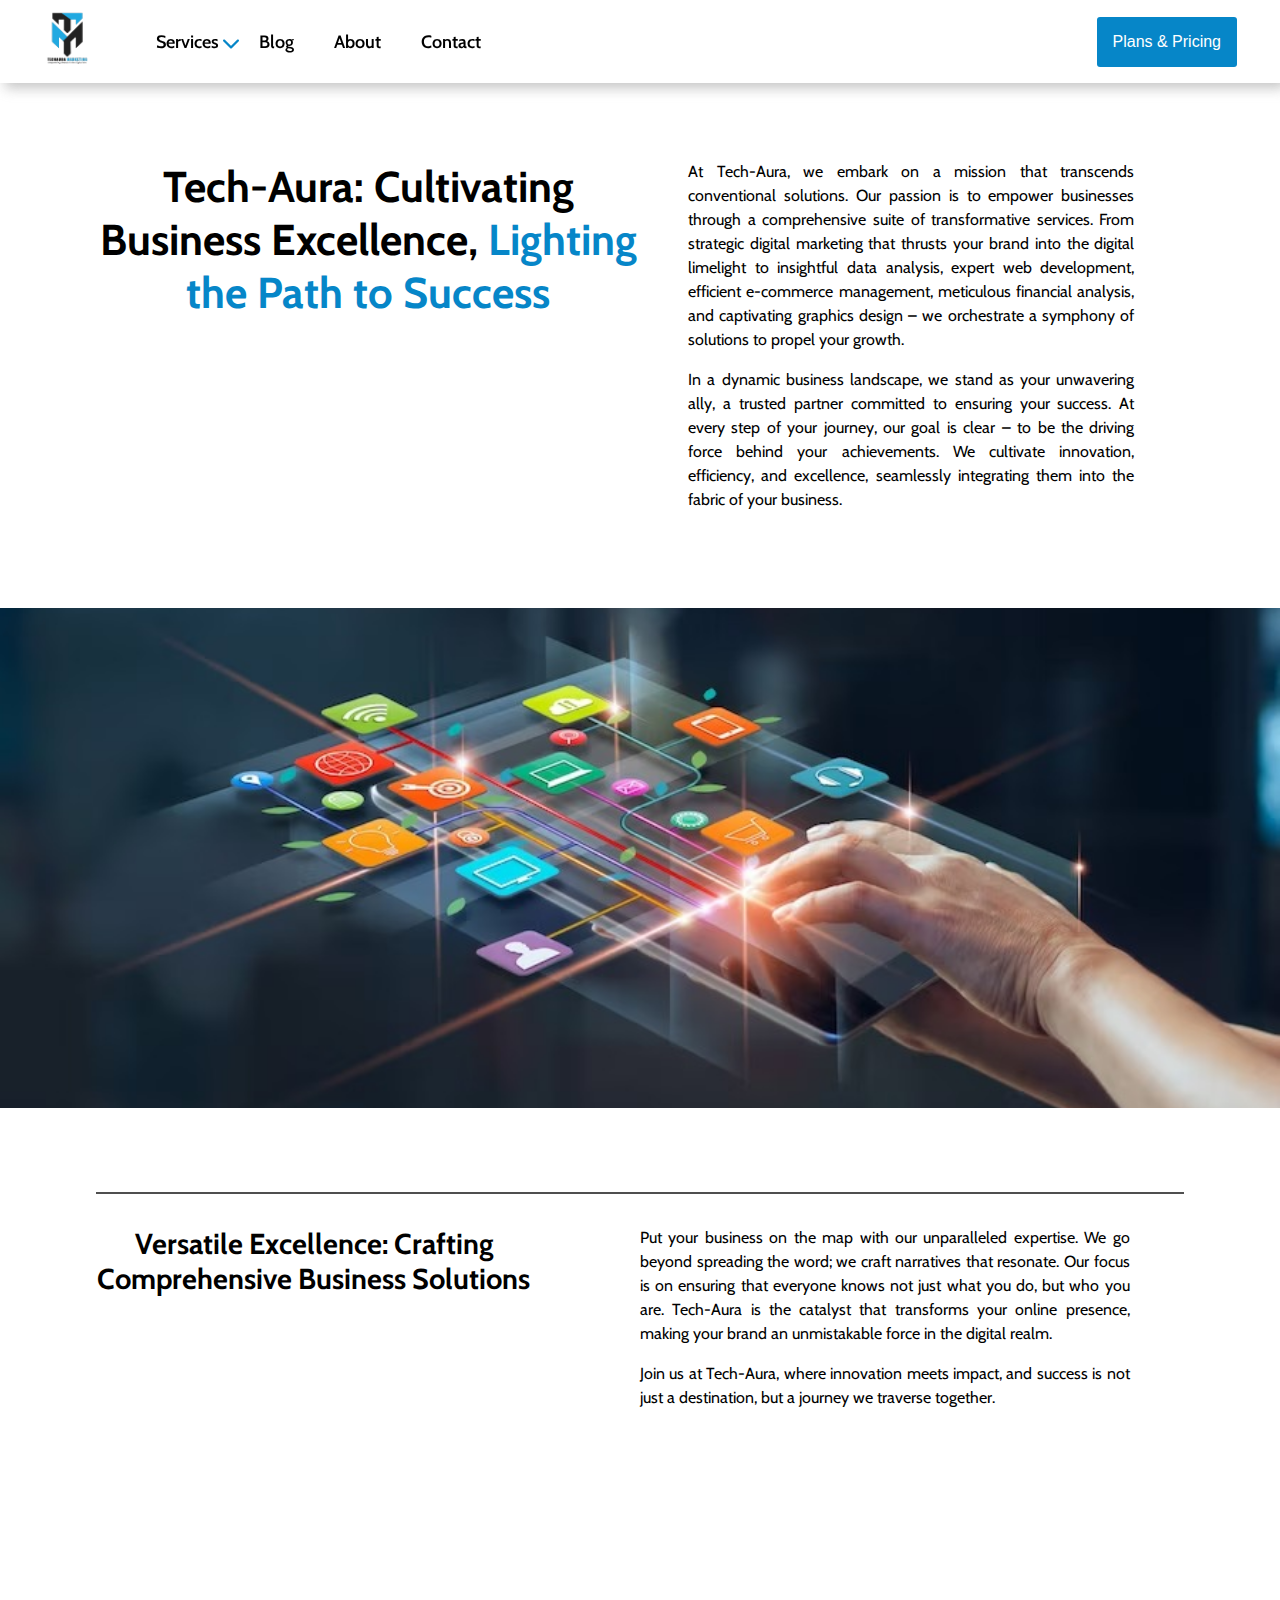
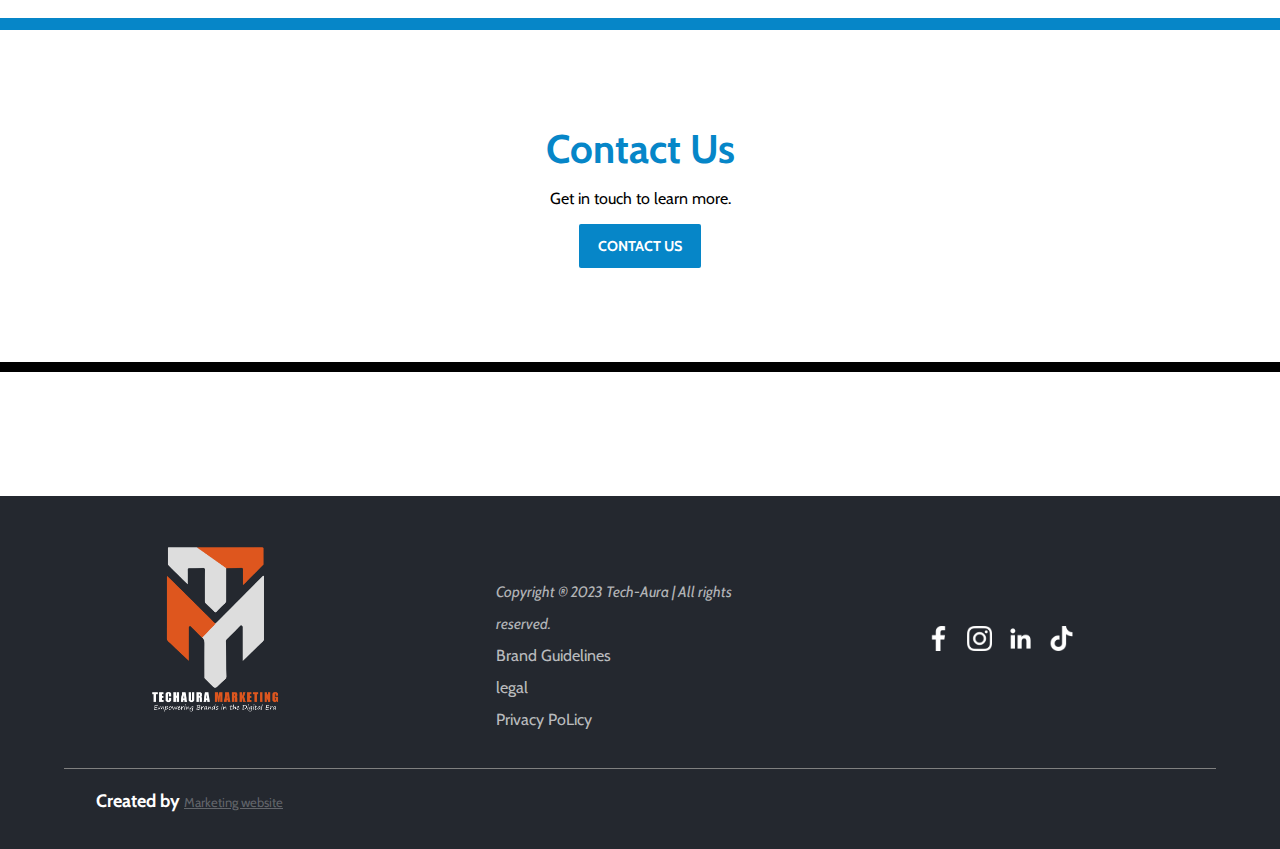
==== commit a2eefad7: "plan page added" ====
--- a/about.html
+++ b/about.html
@@ -203,7 +203,7 @@
       <div class="header-right-block">
         <!-- header-right-block-btn  -->
         <button class="right-block-btn">
-          <a href="http://">Plans & Pricing</a>
+          <a href="./plans.html">Plans & Pricing</a>
         </button>
       </div>
     </header>
@@ -246,7 +246,10 @@
         </div>
         <!-- Middle Block Content -->
         <div class="middle-block">
-          <img src="./images/WhatsApp Image 2023-11-29 at 1.39.19 AM.jpeg" alt="" />
+          <img
+            src="./images/WhatsApp Image 2023-11-29 at 1.39.19 AM.jpeg"
+            alt=""
+          />
         </div>
         <!-- Bottom Block Content -->
         <div class="bottom-block">
--- a/css/footer.css
+++ b/css/footer.css
@@ -1,187 +1,188 @@
 /** footer-block  */
 .footer-section {
-    margin-top: 124px;
-    background-color: #24282f;
-    padding: 1rem 4rem;
-  }
-  /* footer-top-content */
-  .footer-block-top-content {
-    display: grid;
-    grid-template-columns: repeat(3, 1fr);
-    border-bottom: 1px solid gray;
-  }
-  /* left-block  */
-  .footer-top-left-block {
-    display: flex;
-    flex-direction: column;
-    width: 300px;
-    justify-content: center;
-    align-items: center;
-    margin-bottom: 1rem;
-  }
-  /* logo-block  */
-  .left-block-logo {
-    width: 13rem;
-    /* filter: invert(1); */
-  }
-  /* left-block-img  */
-  .left-block-img {
-    display: grid;
-    grid-template-columns: repeat(2, 1fr);
-  }
-  /* left-block-first-img  */
-  .left-block-first-img {
-    width: 6.7rem;
-  }
-  /* mid-section  */
-  .footer-top-mid-block {
-    display: flex;
-    margin: 1rem;
-  }
-  /* mid-left-block  */
-  .mid-left-block {
-    margin: 0rem 2.5rem;
-  }
-  /* mid-left-block-heading */
-  .mid-left-block-heading {
-    font-size: 18px;
-    color: white;
-    line-height: 2rem;
-  }
-  
-  .footer-section ul {
-    list-style: none;
-  }
-  
-  .footer-section ul li a {
-    text-decoration: none;
-    font-size: 16px;
-    color: rgba(255, 255, 255, 0.706);
-    line-height: 2rem;
-  }
-  
-  .footer-section ul li a:hover {
-    color: white;
-  }
-  
-  .footer-section h1 {
-    font-size: 18px;
-    color: white;
-    line-height: 2rem;
-  }
-  
-  /* mid-mid-block */
-  .mid-mid-block {
-    margin: 2rem 2.5rem;
-  }
-  
-  /* mid-right-block  */
-  .mid-right-block {
-    margin: 0rem 2rem;
-  }
-  
-  /* footer-right-block  */
-  .footer-right-block {
-    margin: 1rem;
-    margin-left: 0px;
-    display: flex;
-    justify-content: center;
-    align-items: center;
-  }
-  /* right-left-block  */
-  .footer-right-block-left-content-block {
-    margin: 0rem 1rem;
-  }
-  /* right-right-block */
-  .footer-right-block-right-content-block {
-    margin: 0rem 2.5rem;
-    display: flex;
-    align-items: flex-start;
-  }
-  /* right-top-block  */
-  .right-top-block {
-    display: flex;
-    flex-direction: column;
-    margin-right: 1rem;
-  }
-  
-  /* right-mid-block */
-  .right-mid-block {
-    /* margin: 2rem 0; */
-    margin-right: 1rem;
-  }
-  
-  /* footer-bottom-top-content */
-  .footer-bottom-top-block-content {
-    display: flex;
-    justify-content: space-between;
-    align-items: center;
-    padding: 1rem 2rem;
-  }
-  /* bottom-left-block  */
-  .bottom-top-left-block {
-    margin-top: 2rem;
-  }
-  /* logo-block */
-  .top-left-block-logos {
-    border: 2px solid white;
-    width: 20rem;
-    color: white;
-    margin: 1rem;
-  }
-  /* top-left-block-para */
-  .top-left-block-para {
-    color: rgba(255, 255, 255, 0.673);
-    font-size: 15px;
-    font-style: italic;
-    line-height: 2rem;
-  }
-  
-  /* bottom-top-right-block-heading */
-  .bottom-top-right-block-heading {
-    font-size: 14px;
-    margin: 2rem;
-    color: rgba(255, 255, 255, 0.644);
-    margin-left: 16px;
-  }
-  /* bottom-top-right-block-span a  */
-  .bottom-top-right-block-span a {
-    color: rgba(255, 255, 255, 0.644);
-  }
-  .bottom-top-right-block-span :hover {
-    color: white;
-  }
-  /* bottom-top-right-block-images */
-  .bottom-top-right-block-images {
-    margin: 2rem;
-    display: flex;
-    align-items: center;
-    margin-left: 0px;
-  }
-  .top-right-block-image {
-    width: 25px;
-    margin: 0rem 0.5rem;
-  }
-  
-  /* footer-bottom-bottom-block-content */
-  .footer-bottom-bottom-block-content {
-    padding: 1rem 2rem;
-  }
-  /* bottom-block-content-first-heading */
-  .bottom-block-content-first-heading {
-    color: rgba(255, 255, 255, 0.285);
-    font-size: 14px;
-    display: inline;
-  }
-  /* bottom-block-content-first-link */
-  .bottom-block-content-first-link {
-    text-decoration: none;
-  }
-  .bottom-block-content-first-link :hover {
-    color: white;
-  }
-  /* bottom-block-content-second-link */
-  .bottom-block-content-second-link {
-    color: rgba(255, 255, 255, 0.29);
-    font-size: 13px;
-  }+  margin-top: 124px;
+  background-color: #24282f;
+  padding: 1rem 4rem;
+}
+/* footer-top-content */
+.footer-block-top-content {
+  display: grid;
+  grid-template-columns: repeat(3, 1fr);
+  border-bottom: 1px solid gray;
+}
+/* left-block  */
+.footer-top-left-block {
+  display: flex;
+  flex-direction: column;
+  width: 300px;
+  justify-content: center;
+  align-items: center;
+  margin-bottom: 1rem;
+}
+/* logo-block  */
+.left-block-logo {
+  width: 13rem;
+  filter: invert(1);
+}
+/* left-block-img  */
+.left-block-img {
+  display: grid;
+  grid-template-columns: repeat(2, 1fr);
+}
+/* left-block-first-img  */
+.left-block-first-img {
+  width: 6.7rem;
+}
+/* mid-section  */
+.footer-top-mid-block {
+  display: flex;
+  margin: 1rem;
+}
+/* mid-left-block  */
+.mid-left-block {
+  margin: 0rem 2.5rem;
+}
+/* mid-left-block-heading */
+.mid-left-block-heading {
+  font-size: 18px;
+  color: white;
+  line-height: 2rem;
+}
+
+.footer-section ul {
+  list-style: none;
+}
+
+.footer-section ul li a {
+  text-decoration: none;
+  font-size: 16px;
+  color: rgba(255, 255, 255, 0.706);
+  line-height: 2rem;
+}
+
+.footer-section ul li a:hover {
+  color: white;
+}
+
+.footer-section h1 {
+  font-size: 18px;
+  color: white;
+  line-height: 2rem;
+}
+
+/* mid-mid-block */
+.mid-mid-block {
+  margin: 2rem 2.5rem;
+}
+
+/* mid-right-block  */
+.mid-right-block {
+  margin: 0rem 2rem;
+}
+
+/* footer-right-block  */
+.footer-right-block {
+  margin: 1rem;
+  margin-left: 0px;
+  display: flex;
+  justify-content: center;
+  align-items: center;
+}
+/* right-left-block  */
+.footer-right-block-left-content-block {
+  margin: 0rem 1rem;
+}
+/* right-right-block */
+.footer-right-block-right-content-block {
+  margin: 0rem 2.5rem;
+  display: flex;
+  align-items: flex-start;
+}
+/* right-top-block  */
+.right-top-block {
+  display: flex;
+  flex-direction: column;
+  margin-right: 1rem;
+}
+
+/* right-mid-block */
+.right-mid-block {
+  /* margin: 2rem 0; */
+  margin-right: 1rem;
+}
+
+/* footer-bottom-top-content */
+.footer-bottom-top-block-content {
+  display: flex;
+  justify-content: space-between;
+  align-items: center;
+  padding: 1rem 2rem;
+}
+/* bottom-left-block  */
+.bottom-top-left-block {
+  margin-top: 2rem;
+}
+/* logo-block */
+.top-left-block-logos {
+  border: 2px solid white;
+  width: 20rem;
+  color: white;
+  margin: 1rem;
+}
+/* top-left-block-para */
+.top-left-block-para {
+  color: rgba(255, 255, 255, 0.673);
+  font-size: 15px;
+  font-style: italic;
+  line-height: 2rem;
+}
+
+/* bottom-top-right-block-heading */
+.bottom-top-right-block-heading {
+  font-size: 14px;
+  margin: 2rem;
+  color: rgba(255, 255, 255, 0.644);
+  margin-left: 16px;
+}
+/* bottom-top-right-block-span a  */
+.bottom-top-right-block-span a {
+  color: rgba(255, 255, 255, 0.644);
+}
+.bottom-top-right-block-span :hover {
+  color: white;
+}
+/* bottom-top-right-block-images */
+.bottom-top-right-block-images {
+  margin: 2rem;
+  display: flex;
+  align-items: center;
+  margin-left: 0px;
+}
+.top-right-block-image {
+  width: 25px;
+  margin: 0rem 0.5rem;
+}
+
+/* footer-bottom-bottom-block-content */
+.footer-bottom-bottom-block-content {
+  padding: 1rem 2rem;
+}
+/* bottom-block-content-first-heading */
+.bottom-block-content-first-heading {
+  color: rgba(255, 255, 255, 0.285);
+  font-size: 14px;
+  display: inline;
+}
+/* bottom-block-content-first-link */
+.bottom-block-content-first-link {
+  text-decoration: none;
+}
+.bottom-block-content-first-link :hover {
+  color: white;
+}
+/* bottom-block-content-second-link */
+.bottom-block-content-second-link {
+  color: rgba(255, 255, 255, 0.29);
+  font-size: 13px;
+}
+
--- a/css/responsive.css
+++ b/css/responsive.css
@@ -1,311 +1,314 @@
 /**Media Quiries  */
 @media (max-width: 1250px) {
-    .right-block-image-first {
-      width: 190px;
-      height: 190px;
-      top: -20px;
-      right: -80px;
-    }
-  
-    .right-block-image-second {
-      width: 400px;
-      height: 300px;
-      top: 150px;
-      left: -27px;
-    }
-    .nav-links-block {
-      position: absolute;
-      top: 71px;
-      left: 380px;
-    }
-  }
-  
-  @media (max-width: 1024px) {
-    .left-grid-block-heading {
-      font-size: 42px;
-      line-height: 52px;
-      width: 80%;
-      margin-top: 3rem;
-      border-radius: 20px;
-    }
-  
-    .right-block-image-first {
-      width: 190px;
-      height: 190px;
-      top: -20px;
-      right: -80px;
-      border-radius: 20px;
-    }
-  
-    .right-block-image-second {
-      width: 350px;
-      height: 250px;
-      top: 110px;
-      left: -200px;
-      border-radius: 20px;
-    }
-  
-    .background-right-asset img {
-      width: 550px;
-      position: absolute;
-    }
-    .nav-links-each {
-      display: flex;
-      flex-direction: column;
-      align-items: center;
-      justify-content: center;
-      height: 100px;
-    }
-    .nav-links-each p {
-      width: 90%;
-    }
-  
-    .left-grid-block-para {
-      font-size: 16px;
-    }
-  
-    .left-grid-block-btn {
-      padding: 1rem 1.5rem;
-    }
-  
-    .left-grid-block-btn a {
-      font-size: 16px;
-    }
-  
-    .grid-right-block-img {
-      width: 400px;
-      height: 250px;
-      object-fit: cover;
-    }
-  
-    .service-grid-right-block {
-      padding-left: 0rem;
-      padding-top: 0rem;
-      padding-bottom: 0rem;
-      display: flex;
-      align-items: center;
-      justify-content: flex-end;
-    }
-  
-    .footer-block-top-content {
-      display: grid;
-      justify-content: center;
-      align-items: center;
-    }
-    .footer-top-left-block {
-      width: 100%;
-      align-items: center;
-    }
-  
-    .footer-top-mid-block {
-      justify-content: center;
-    }
-  }
-  
-  @media (max-width: 1024px) {
-    .left-grid-block-heading {
-      font-size: 40px;
-      line-height: 50px;
-      width: 90%;
-      margin-top: 3rem;
-      border-radius: 20px;
-    }
-  
-    .left-grid-block {
-      width: 100%;
-    }
-  
-    .left-grid-block-content {
-      width: 100%;
-    }
-  
-    .background-right-asset {
-      position: absolute;
-      top: -17px;
-      z-index: -111;
-      right: 300px;
-    }
-  
-    .right-block-image-second {
-      width: 250px;
-      height: 250px;
-      top: 110px;
-      left: 0px;
-      border-radius: 20px;
-    }
-  }
-  
-  @media (max-width: 769px) {
-    .hero-section {
-      height: 800px;
-    }
-  
-    .background-right-asset {
-      right: 100px;
-    }
-  
-    .hero-block-content {
-      display: grid;
-      grid-template-columns: repeat(1, 1fr);
-      grid-gap: 0px;
-    }
-    .small-block-icon {
-      width: 20px;
-    }
-    .nav-links-top h4 {
-      font-size: 12px;
-    }
-    .nav-links-each p {
-      font-size: 10px;
-    }
-    .nav-links-each {
-      margin: 0.5rem 0rem;
-    }
-    .nav-links-block {
-      top: 62px;
-      left: 94px;
-      padding: 1rem 2rem;
-      width: 70%;
-    }
-    .nav-links-each {
-      height: 90px;
-    }
-    .left-grid-block {
-      height: 350px;
-    }
-    .backgroun-left-bottom-asset {
-      left: 0px;
-      bottom: 300px;
-    }
-  
-    .right-block-image-second {
-      width: 350px;
-      height: 350px;
-    }
-    .header-left-block {
-      margin-left: 0px;
-    }
-    .nav-links a {
-      font-size: 14px;
-      margin: 0px 8px;
-    }
-    #content {
-      margin-right: 10px;
-    }
-    .nav-links a span {
-      right: -17px;
-    }
-    .nav-links a span img {
-      width: 10px;
-    }
-    .right-block-btn {
-      padding: 10px 10px;
-    }
-    .right-block-btn a {
-      font-size: 12px;
-    }
-    .brief-info-block-heading {
-      width: 80%;
-      text-align: center;
-      font-size: 32px;
-    }
-    .brief-info-block-para {
-      width: 80%;
-      font-size: 14px;
-    }
-  
-    .service-grid-block {
-      grid-template-columns: repeat(1, 1fr);
-    }
-    .service-grid-right-block {
-      justify-content: center;
-      padding: 2rem;
-    }
-    .footer-section {
-      padding: 1rem 1rem;
-    }
-  }
-  
-  @media (max-width: 520px) {
-    .nav-links {
-      margin: 0px 10px;
-    }
-    .nav-links ul {
-      align-items: center;
-    }
-    .nav-links-block {
-      top: 61px;
-      left: 29px;
-      width: 75%;
-    }
-    .nav-links-each {
-      height: 70px;
-    }
-    .nav-links-block {
-      grid-template-columns: repeat(2, 1fr);
-    }
-    /* #content {
+  .right-block-image-first {
+    width: 190px;
+    height: 190px;
+    top: -20px;
+    right: -80px;
+  }
+
+  .right-block-image-second {
+    width: 400px;
+    height: 300px;
+    top: 150px;
+    left: -27px;
+  }
+  .nav-links-block {
+    position: absolute;
+    top: 71px;
+    left: 380px;
+  }
+}
+
+@media (max-width: 1024px) {
+  .left-grid-block-heading {
+    font-size: 42px;
+    line-height: 52px;
+    width: 80%;
+    margin-top: 3rem;
+    border-radius: 20px;
+  }
+
+  .right-block-image-first {
+    width: 190px;
+    height: 190px;
+    top: -20px;
+    right: -80px;
+    border-radius: 20px;
+  }
+
+  .right-block-image-second {
+    width: 350px;
+    height: 250px;
+    top: 110px;
+    left: -200px;
+    border-radius: 20px;
+  }
+
+  .background-right-asset img {
+    width: 550px;
+    position: absolute;
+  }
+  .nav-links-each {
+    display: flex;
+    flex-direction: column;
+    align-items: center;
+    justify-content: center;
+    height: 100px;
+  }
+  .nav-links-each p {
+    width: 90%;
+  }
+
+  .left-grid-block-para {
+    font-size: 16px;
+  }
+
+  .left-grid-block-btn {
+    padding: 1rem 1.5rem;
+  }
+
+  .left-grid-block-btn a {
+    font-size: 16px;
+  }
+
+  .grid-right-block-img {
+    width: 400px;
+    height: 250px;
+    object-fit: cover;
+  }
+
+  .service-grid-right-block {
+    padding-left: 0rem;
+    padding-top: 0rem;
+    padding-bottom: 0rem;
+    display: flex;
+    align-items: center;
+    justify-content: flex-end;
+  }
+
+  .footer-block-top-content {
+    display: grid;
+    justify-content: center;
+    align-items: center;
+  }
+  .footer-top-left-block {
+    width: 100%;
+    align-items: center;
+  }
+
+  .footer-top-mid-block {
+    justify-content: center;
+  }
+}
+
+@media (max-width: 1024px) {
+  .left-grid-block-heading {
+    font-size: 40px;
+    line-height: 50px;
+    width: 90%;
+    margin-top: 3rem;
+    border-radius: 20px;
+  }
+
+  .left-grid-block {
+    width: 100%;
+  }
+
+  .left-grid-block-content {
+    width: 100%;
+  }
+
+  .background-right-asset {
+    position: absolute;
+    top: -17px;
+    z-index: -111;
+    right: 300px;
+  }
+
+  .right-block-image-second {
+    width: 250px;
+    height: 250px;
+    top: 110px;
+    left: 0px;
+    border-radius: 20px;
+  }
+}
+
+@media (max-width: 769px) {
+  .hero-section {
+    height: 800px;
+  }
+
+  .background-right-asset {
+    right: 100px;
+  }
+
+  .hero-block-content {
+    display: grid;
+    grid-template-columns: repeat(1, 1fr);
+    grid-gap: 0px;
+  }
+  .small-block-icon {
+    width: 20px;
+  }
+  .nav-links-top h4 {
+    font-size: 12px;
+  }
+  .nav-links-each p {
+    font-size: 10px;
+  }
+  .nav-links-each {
+    margin: 0.5rem 0rem;
+  }
+  .nav-links-block {
+    top: 62px;
+    left: 94px;
+    padding: 1rem 2rem;
+    width: 70%;
+  }
+  .nav-links-each {
+    height: 90px;
+  }
+  .left-grid-block {
+    height: 350px;
+  }
+  .backgroun-left-bottom-asset {
+    left: 0px;
+    bottom: 300px;
+  }
+
+  .right-block-image-second {
+    width: 350px;
+    height: 350px;
+  }
+  .header-left-block {
+    margin-left: 0px;
+  }
+  .nav-links a {
+    font-size: 14px;
+    margin: 0px 8px;
+  }
+  #content {
+    margin-right: 10px;
+  }
+  .nav-links a span {
+    right: -17px;
+  }
+  .nav-links a span img {
+    width: 10px;
+  }
+  .right-block-btn {
+    padding: 10px 10px;
+  }
+  .right-block-btn a {
+    font-size: 12px;
+  }
+  .brief-info-block-heading {
+    width: 80%;
+    text-align: center;
+    font-size: 32px;
+  }
+  .brief-info-block-para {
+    width: 80%;
+    font-size: 14px;
+  }
+
+  .service-grid-block {
+    grid-template-columns: repeat(1, 1fr);
+  }
+  .service-grid-right-block {
+    justify-content: center;
+    padding: 2rem;
+  }
+  .footer-section {
+    padding: 1rem 1rem;
+  }
+}
+
+@media (max-width: 520px) {
+  .nav-links {
+    margin: 0px 10px;
+  }
+  .nav-links ul {
+    align-items: center;
+  }
+  .nav-links-block {
+    top: 61px;
+    left: 29px;
+    width: 75%;
+  }
+  .nav-links-each {
+    height: 70px;
+  }
+  .nav-links-block {
+    grid-template-columns: repeat(2, 1fr);
+  }
+  /* #content {
       margin-top: 23px;
     } */
-    .header-right-block {
-      padding: 0px 20px;
-      margin-right: 5px;
-    }
-    /* .nav-links a span {
+  .header-right-block {
+    padding: 0px 20px;
+    margin-right: 5px;
+  }
+  /* .nav-links a span {
       right: -37px;
     } */
-    .right-block-btn a {
-      font-size: 8px;
-    }
-    .nav-links a {
-      font-size: 10px;
-      margin: 0px 8px;
-    }
-    .right-block-image-second {
-      width: 290px;
-      height: 290px;
-      top: 120px;
-    }
-  
-    .right-block-image-first {
-      top: 36px;
-    }
-  
-    .left-grid-block-para {
-      font-size: 13px;
-    }
-    .hero-section {
-      height: 900px;
-      overflow-x: hidden;
-    }
-  }
-  
-  @media (max-width: 400px) {
-    #content {
-      display: none;
-    }
-  
-    .grid-left-block-heading {
-      font-size: 30px;
-      line-height: 40px;
-      width: 70%;
-    }
-    .grid-left-block-para {
-      font-size: 15px;
-      width: 70%;
-    }
-    .background-right-asset {
-      display: none;
-    }
-    .bottom-top-right-block-images {
-      margin: 0rem;
-      flex-direction: column;
-    }
-    .service-section {
-      overflow-x: hidden;
-    }
-    .service-grid-left-block {
-      padding-left: 0rem;
-    }
-  }
-  +  .right-block-btn a {
+    font-size: 8px;
+  }
+  .nav-links a {
+    font-size: 10px;
+    margin: 0px 8px;
+  }
+  .right-block-image-second {
+    width: 290px;
+    height: 290px;
+    top: 120px;
+  }
+
+  .right-block-image-first {
+    top: 36px;
+  }
+
+  .left-grid-block-para {
+    font-size: 13px;
+  }
+  .hero-section {
+    height: 900px;
+    overflow-x: hidden;
+  }
+  .footer-block-top-content {
+    display: flex;
+    flex-direction: column;
+  }
+}
+
+@media (max-width: 400px) {
+  #content {
+    display: none;
+  }
+
+  .grid-left-block-heading {
+    font-size: 30px;
+    line-height: 40px;
+    width: 70%;
+  }
+  .grid-left-block-para {
+    font-size: 15px;
+    width: 70%;
+  }
+  .background-right-asset {
+    display: none;
+  }
+  .bottom-top-right-block-images {
+    margin: 0rem;
+    flex-direction: column;
+  }
+  .service-section {
+    overflow-x: hidden;
+  }
+  .service-grid-left-block {
+    padding-left: 0rem;
+  }
+}
